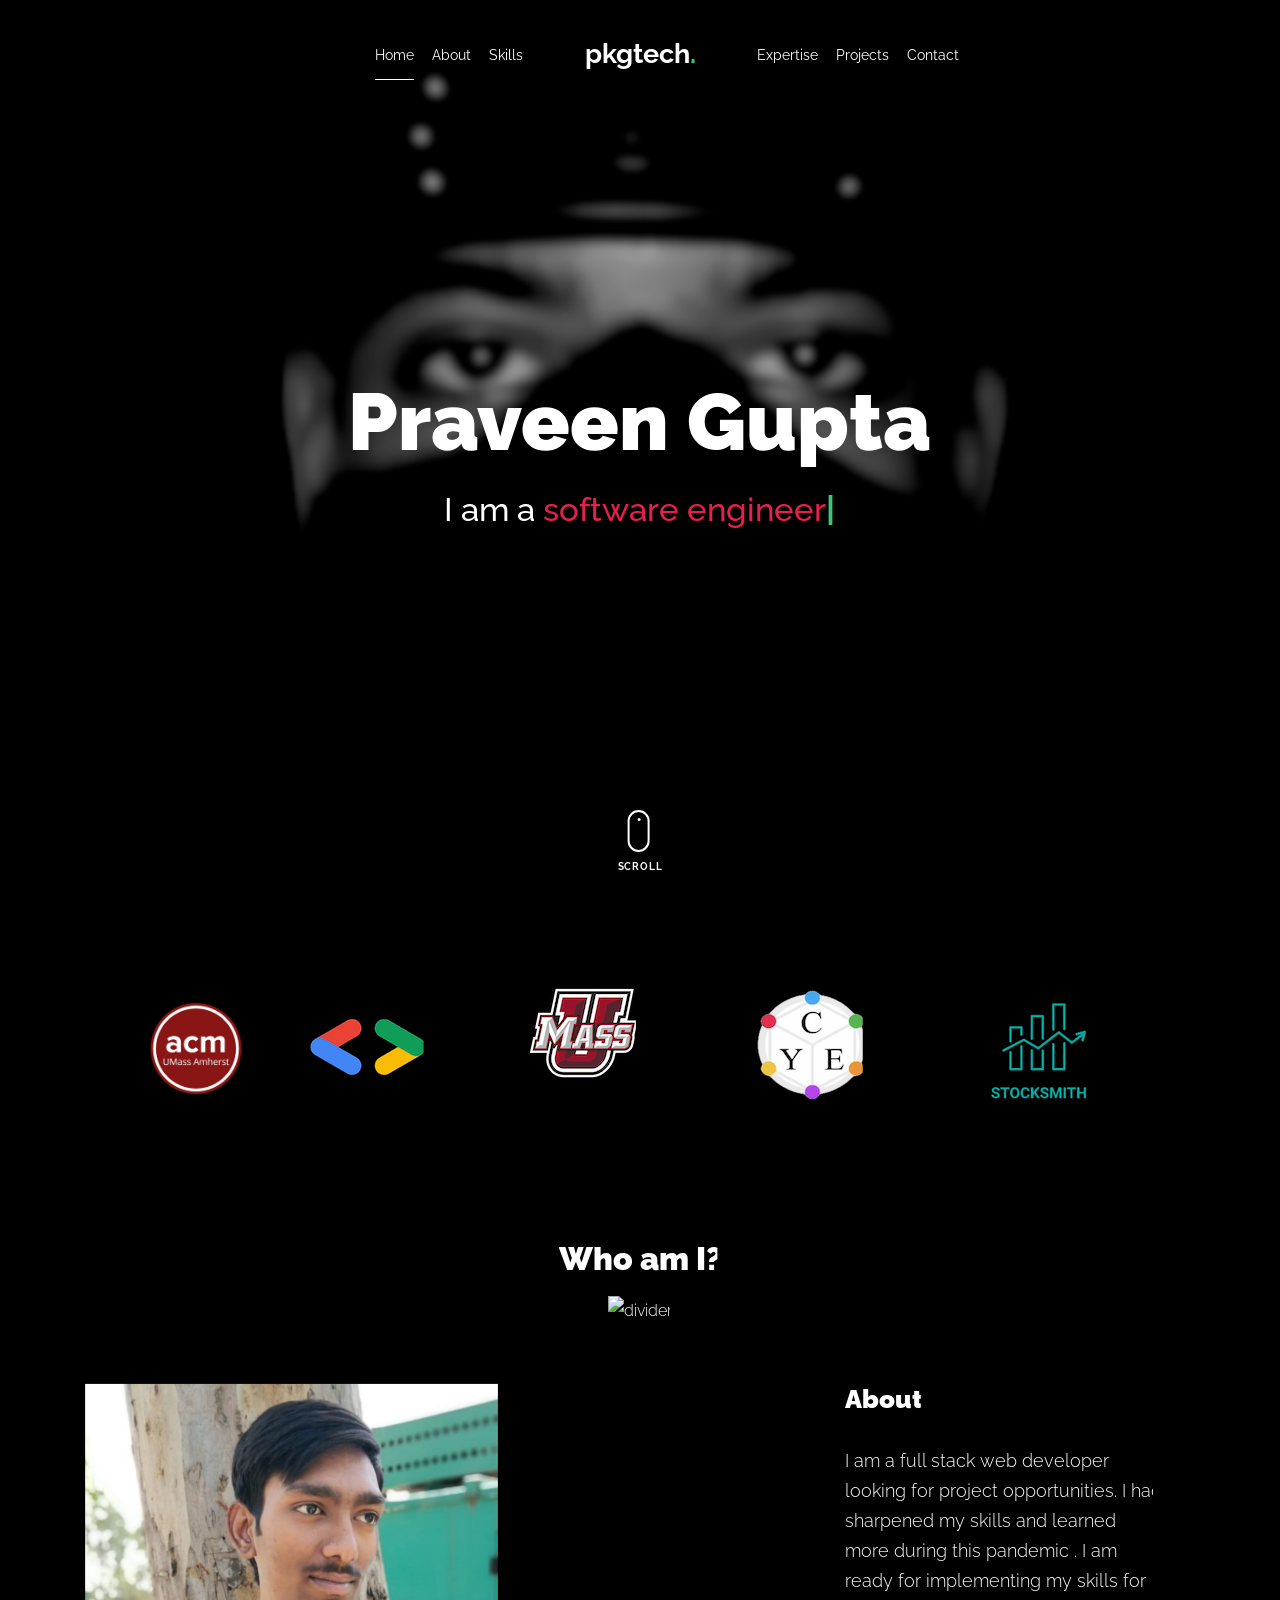
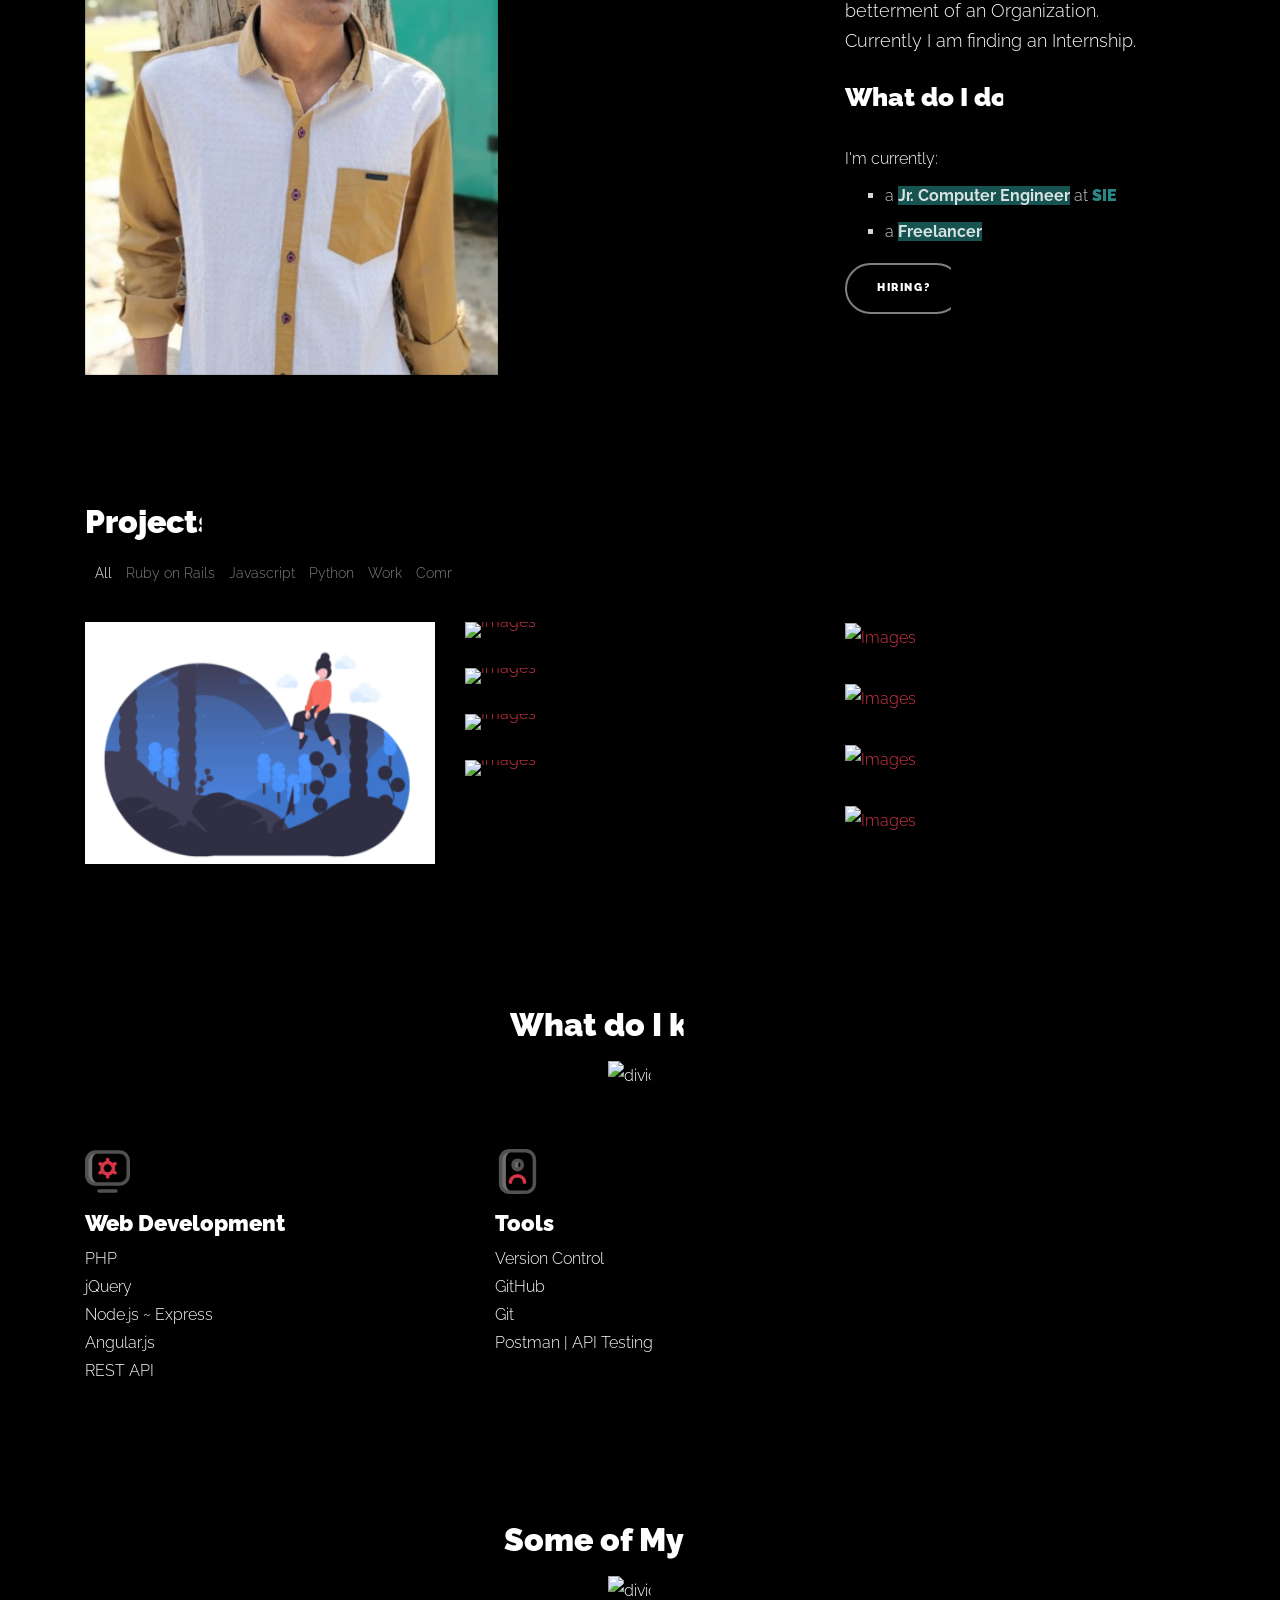
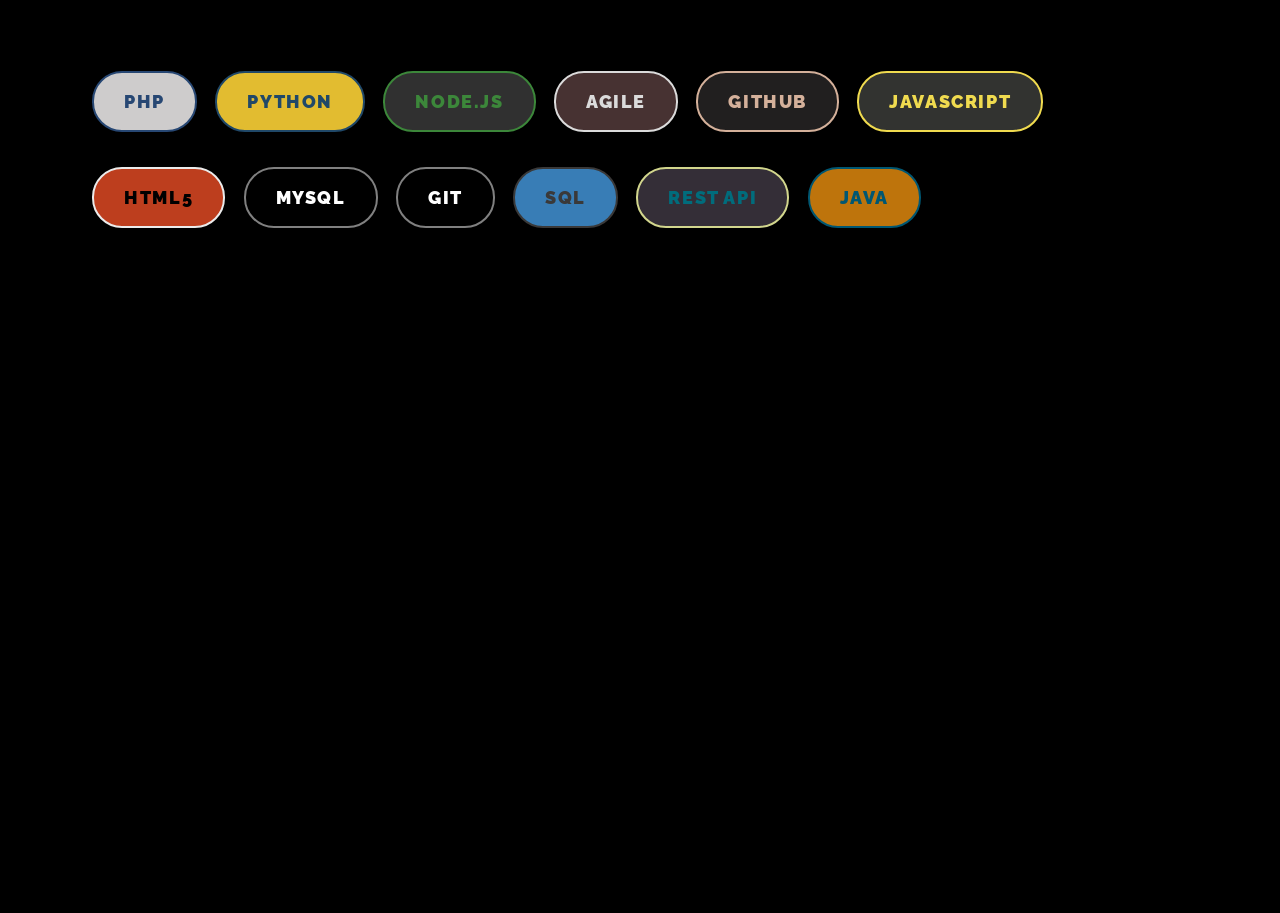
==== index.html @ 92d33bdf "Add files via upload" ====
<!doctype html>
<html lang="en">
  <head>
    <!-- Script for tracking site data using Google Analytics -->
    <script async src="https://www.googletagmanager.com/gtag/js?id=UA-143950438-1"></script>
    <script>
        window.dataLayer = window.dataLayer || [];
        function gtag() {
            dataLayer.push(arguments);
        }
        gtag("js", new Date());
        gtag("config", "UA-143950438-1");
    </script>
    <title>Praveen Gupta</title>
    <meta charset="utf-8">
    <meta name="viewport" content="width=device-width, initial-scale=1, shrink-to-fit=no">

    <meta name="description" content="">
    <meta name="keywords" content="html, css, javascript, jquery">
    <meta name="author" content="">
    <meta name='viewport' content='width=device-width, initial-scale=1'>
    <script src='https://kit.fontawesome.com/a076d05399.js'></script>

    <link rel="stylesheet" href="css/vendor/icomoon/style.css">
    <link rel="stylesheet" href="css/vendor/owl.carousel.min.css">
    <link rel="stylesheet" href="css/vendor/animate.min.css">
    <link rel="stylesheet" href="css/vendor/aos.css">
    <link rel="stylesheet" href="css/vendor/bootstrap.min.css">
    <link rel="stylesheet" href="css/vendor/jquery.fancybox.min.css">
    <link rel="icon" href="images/main_favicon.png">

    <!-- Theme Style -->
    <link rel="stylesheet" href="css/style.css">

  </head>
  <body data-spy="scroll" data-target=".site-nav-target" data-offset="200" class="body">

    <nav class="unslate_co--site-mobile-menu">
      <div class="close-wrap d-flex">
        <a href="#" class="d-flex ml-auto js-menu-toggle">
          <span class="close-label">Close</span>
          <div class="close-times">
            <span class="bar1"></span>
            <span class="bar2"></span>
          </div>
        </a>
      </div>
      <div class="site-mobile-inner"></div>
    </nav>


    <div class="unslate_co--site-wrap">

      <div class="unslate_co--site-inner">
        <!-- END lines -->
      
      <nav class="unslate_co--site-nav site-nav-target">

        <div class="container">
        
          <div class="row align-items-center justify-content-between text-left">
            <div class="col-md-5 text-right">
              <ul class="site-nav-ul js-clone-nav text-left d-none d-lg-inline-block">
                <li><a href="#home-section" class="nav-link">Home</a></li>
                <li><a href="#about-section" class="nav-link">About</a></li>
                <li><a href="#skills-section" class="nav-link">Skills</a></li>
              </ul>
            </div>
            <div class="site-logo pos-absolute">
              <a href="index.html" class="unslate_co--site-logo">pkgtech<span>.</span></a>
            </div>
            <div class="col-md-5 text-right text-lg-left">
              <ul class="site-nav-ul js-clone-nav text-left d-none d-lg-inline-block">
                <li><a href="#expertise-section" class="nav-link">Expertise</a></li>
                <li><a href="#skills-section" class="nav-link">Projects</a></li>
                <li><a href="#contact-section" class="nav-link">Contact</a></li>
              </ul>

              <ul class="site-nav-ul js-clone-nav text-left d-none d-lg-inline-block">
                <li><a onclick="change_theme()" id="theme-button"><i class='far fa-sun' style='font-size:1.5em'></i></a></li>
              </ul>

              <ul class="site-nav-ul-none-onepage text-right d-inline-block d-lg-none">
                <li><a href="#" class="js-menu-toggle">Menu</a></li>
              </ul>

            </div>
          </div>
        </div>

      </nav>
      <!-- END nav -->

      <div class="cover-v1 jarallax" style="background-image: url('images/cover_bg_2.png');" id="home-section">
        <div class="container">
          <div class="row align-items-center">
              
            <div class="col-md-7 mx-auto text-center">
              <h1 class="heading gsap-reveal-hero">Praveen Gupta</h1>
              <h2 class='subheading gsap-reveal-filter'>I am a 
                <span
                class="txt-rotate"
                data-period="2000"
                data-rotate='[ "software engineer", "visionary", "first gen", "fast learner"]'></span><a class='bold_link span_color' id='cursor'>|</a></h2>
            </div>

          </div>
        </div>


        <a href="#about-section" class="mouse-wrap smoothscroll">
          <span class="mouse">
            <span class="scroll"></span>
          </span>
          <span class="mouse-label">Scroll</span>
        </a>

      </div>
      <!-- END .cover-v1 -->

      <div class="unslate_co--section">
        <div class="container">
          <div class="owl-carousel logo-slider">
            <div class="logo-v1 gsap-reveal">
              <img src="images/logo-umass-acm.png" alt="Image" class="img-fluid">
            </div>
            <div class="logo-v1 gsap-reveal">
              <img src="images/logo-dsc.png" alt="Image" class="img-fluid">
            </div>
            <div class="logo-v1 gsap-reveal">
              <img src="images/logo-umass.png" alt="Image" class="img-fluid">
            </div>
            <div class="logo-v1 gsap-reveal">
              <img src="images/logo-cye.png" alt="Image" class="img-fluid">
            </div>
            <div class="logo-v1 gsap-reveal">
              <img src="images/logo-stocksmith.png" alt="Image" class="img-fluid">
            </div>
          </div>
        </div>
      </div>


      <div class="unslate_co--section" id="about-section">
        <div class="container">
          
          <div class="section-heading-wrap text-center mb-5">
            <h2 class="heading-h2 text-center divider"><span class="gsap-reveal">Who am I?</span></h2>
            <span class="gsap-reveal">
            <img src="images/divider.png" alt="divider" width="76">
            </span>
          </div>
          

          <div class="row mt-5 justify-content-between">
            <div class="col-lg-7 mb-5 mb-lg-0">
              <figure class="dotted-bg gsap-reveal-img ">
                <img src="images/pic1.jpg" alt="Image" class="img-fluid" style="width: 65%;">
              </figure>
            </div>
            <div class="col-lg-4 pr-lg-5">
              <h3 class="mb-4 heading-h3"><span class="gsap-reveal">About</span></h3>
              <p class="lead gsap-reveal">I am a full stack web developer looking for project opportunities. I had sharpened my skills and learned more during this pandemic . I am ready for implementing my skills for betterment of an Organization. Currently I am finding an Internship. </p>
              <h3 class="mb-4 heading-h3"><span class="gsap-reveal">What do I do?</span></h3>
                I'm currently:
                <ul class='current-positions'>
                <li>a <a class="monospace-emphasis"><strong>Jr. Computer Engineer</strong></a> at <a href="https://www.sigma.ac.in/engineering.php" target="blank" class='bold_link'>SIE</a></li>
                <li>a <a class="monospace-emphasis"><strong>Freelancer</strong></a></li>
              </ul>
              <p class="gsap-reveal"><a href="Praveen Gupta Resume.pdf" download="Praveen's Resume" class="btn btn-outline-pill btn-custom-light">Hiring?</a></p>
            </div>
          </div>
        </div>
      </div>

      <div class="unslate_co--section" id="projects-section">
        <div class="container">
          
          
          <div class="relative"><div class="loader-portfolio-wrap"><div class="loader-portfolio"></div></div> </div>
          <div id="portfolio-single-holder"></div>

          <div class="portfolio-wrapper">

            <div class="align-items-center mb-4 gsap-reveal gsap-reveal-filter">
              <h2 class="mr-auto heading-h2"><span class="gsap-reveal">Projects</span></h2>

              <a href="#" class="text-white js-filter d-inline-block d-lg-none">Filter</a>
              
              <div class="filter-wrap">
                <div class="filter ml-auto" id="filters">
                  <a href="#" class="active" data-filter="*">All</a>
                  <a href="#" data-filter=".rails">Ruby on Rails</a>
                  <a href="#" data-filter=".js">Javascript</a>
                  <a href="#" data-filter=".python">Python</a>
                  <a href="#" data-filter=".work">Work</a>
                  <a href="#" data-filter=".community">Community</a>
                </div>
              </div>
            </div>


            
            <div id="posts" class="row gutter-isotope-item">
              <div class="item web rails js community col-sm-6 col-md-6 col-lg-4 isotope-mb-2">
                <a href="project-matching.html" class="portfolio-item ajax-load-page isotope-item" data-id="1">
                    <div class="overlay">
                      <span class="wrap-icon icon-link2"></span>
                      <div class="portfolio-item-content">
                        <h3>Project Matching</h3>
                        <p>rails, node.js, core maintainer</p>
                      </div>
                    </div>
                    <img src="images/project-matching.jpg" class="lazyload  img-fluid" alt="Images" />
                  </a>
              </div>
              <div class="item python work col-sm-6 col-md-6 col-lg-4 isotope-mb-2 ">
                <a href="insite.html" class="portfolio-item ajax-load-page item-portrait isotope-item gsap-reveal-img" data-id="3">
                    <div class="overlay">
                      <span class="wrap-icon icon-link2"></span>
                      <div class="portfolio-item-content">
                        <h3>INSITE Data Server</h3>
                        <p>CYE, python, backend, ORM, REST, AWS</p>
                      </div>
                    </div>
                    <img src="images/insite_tile_logo.jpg" class="lazyload  img-fluid" alt="Images" />
                  </a>
              </div>

              <div class="item web js community branding col-sm-6 col-md-6 col-lg-4 isotope-mb-2">
                <a href="dequarantine.html" class="portfolio-item ajax-load-page item-portrait isotope-item" data-id="2">
                    <div class="overlay">
                      <span class="wrap-icon icon-link2"></span>
                      <div class="portfolio-item-content">
                        <h3>Dequarantine</h3>
                        <p>tech lead, node.js, flutter, COVID-19</p>
                      </div>
                    </div>
                    <img src="images/deqaurantine_login.jpg" class="lazyload  img-fluid" alt="Images" />
                  </a>
              </div>

              <div class="item python col-sm-6 col-md-6 col-lg-4 isotope-mb-2">

                <a href="stocksmith.html" class="portfolio-item isotope-item gsap-reveal-img">
                    <div class="overlay">
                      <span class="wrap-icon icon-link2"></span>
                      <div class="portfolio-item-content">
                        <h3>Stocksmith</h3>
                        <p>founder~startup, machine learning, nlp, python</p>
                      </div>
                    </div>
                    <img src="images/stocksmith_tile_logo.jpg" class="lazyload  img-fluid" alt="Images" />
                  </a>

              </div>

              <div class="item js col-sm-6 col-md-6 col-lg-4 isotope-mb-2">
                <a href="memories.html" class="portfolio-item isotope-item">
                    <div class="overlay">
                      <span class="wrap-icon icon-link2"></span>
                      <div class="portfolio-item-content">
                        <h3>Memories</h3>
                        <p>social network, node, react, firebase</p>
                      </div>
                    </div>
                    <img src="images/memories_logo.jpg" class="lazyload  img-fluid" alt="Images" />
                  </a>
              </div>

              <div class="item community col-sm-6 col-md-6 col-lg-4 isotope-mb-2">
                <a href="acm.html" class="portfolio-item isotope-item gsap-reveal-img ajax-load-page" data-id="4">
                    <div class="overlay">
                      <span class="wrap-icon icon-link2"></span>
                      <div class="portfolio-item-content">
                        <h3>UMass ACM</h3>
                        <p>vice chair, leadership</p>
                      </div>
                    </div>
                    <img src="images/acm_tile.jpg" class="lazyload  img-fluid" alt="Images" />
                  </a>
              </div>

              <div class="item rails col-sm-6 col-md-6 col-lg-4 isotope-mb-2">
                <a href="personal-blog.html" class="portfolio-item item-portrait isotope-item">
                    <div class="overlay">
                      <span class="wrap-icon icon-link2"></span>
                      <div class="portfolio-item-content">
                        <h3>Saak's Journal</h3>
                        <p>rails, journal</p>
                      </div>
                    </div>
                    <img src="images/journal_tile_logo.jpg" class="lazyload  img-fluid" alt="Images" />
                  </a>
              </div>

              <div class="item python col-sm-6 col-md-6 col-lg-4 isotope-mb-2">
                <a href="sahayak.html" class="portfolio-item isotope-item gsap-reveal-img">
                    <div class="overlay">
                      <span class="wrap-icon icon-link2"></span>
                      <div class="portfolio-item-content">
                        <h3>Sahayak</h3>
                        <p>voice assistant, python</p>
                      </div>
                    </div>
                    <img src="images/sahayak_logo.jpg" class="lazyload  img-fluid" alt="Images" />
                  </a>
              </div>

              <div class="item web js illustration col-sm-6 col-md-6 col-lg-4 isotope-mb-2">
                <a href="saakshaat-completes.html" class="portfolio-item isotope-item">
                    <div class="overlay">
                      <span class="wrap-icon icon-link2"></span>
                      <div class="portfolio-item-content">
                        <h3>Saakshaat Completes</h3>
                        <p>todo list, javascript</p>
                      </div>
                    </div>
                    <img src="images/saakshaat-completes-tile.jpg" class="lazyload  img-fluid" alt="Images" />
                  </a>
              </div>

            </div>
            
          </div>


        </div>
      </div>

      <div class="unslate_co--section" id="expertise-section">
        <div class="container">

          <div class="section-heading-wrap text-center mb-5">
            <h2 class="heading-h2 text-center divider"><span class="gsap-reveal">What do I know?</span></h2>
            <span class="gsap-reveal"><img src="images/divider.png" alt="divider" width="76"></span>
          </div>

          <div class="row gutter-v3">
            <div class="col-md-6 col-lg-4 mb-4">
              <div class="feature-v1" data-aos="fade-up" data-aos-delay="0">
                <div class="wrap-icon mb-3">
                  <img src="images/svg/001-options.svg" alt="Image" width="45">
                </div>
                <h3>Web Development</h3>
                PHP<br>jQuery<br>Node.js ~ Express<br>Angular.js<br>REST API
              </div> 
            </div>
            <div class="col-md-6 col-lg-4 mb-4">
              <div class="feature-v1" data-aos="fade-up" data-aos-delay="200">
                <div class="wrap-icon mb-3">
                  <img src="images/svg/003-contact-book.svg" alt="Image" class="img-fluid" width="45">
                </div>
                <h3>Tools</h3>
                Version Control<br>GitHub<br>Git<br>Postman | API Testing
              </div> 
            </div>
          </div>
        </div>
      </div>

      <div class="unslate_co--section section-counter" id="skills-section">
        <div class="container">
          <div class="section-heading-wrap text-center mb-5">
            <h2 class="heading-h2 text-center divider"><span class="gsap-reveal">Some of My Skills</span></h2>
            <span class="gsap-reveal"><img src="images/divider.png" alt="divider" width="76"></span>
          </div>


      <a class="skill btn btn-outline-pill btn-custom-light" id='cpp'>php</a>
      <a class="skill btn btn-outline-pill btn-custom-light" id='python'>Python</a>
      <a class="skill btn btn-outline-pill btn-custom-light" id='node'>Node.js</a>
      <a class="skill btn btn-outline-pill btn-custom-light" id='agile'>Agile</a>
      <a class="skill btn btn-outline-pill btn-custom-light" id='github'>Github</a>
      <a class="skill btn btn-outline-pill btn-custom-light" id='javascript'>Javascript</a>
      <a class="skill btn btn-outline-pill btn-custom-light" id='yaml'>HTML5</a>
      <a class="skill btn btn-outline-pill btn-custom-light" id='nosql'>MySQL</a>
      <a class="skill btn btn-outline-pill btn-custom-light" id='git'>Git</a>
      <a class="skill btn btn-outline-pill btn-custom-light" id='sql'>SQL</a>
      <a class="skill btn btn-outline-pill btn-custom-light" id='rest'>REST API</a>
      <a class="skill btn btn-outline-pill btn-custom-light" id='java'>Java</a>
      <div class="unslate_co--section" id="contact-section">
            </div>
            <!-- <img src="https://github-readme-stats.vercel.app/api?username=saakshaat&count_private=true&show_icons=true&theme=dracula" width="70%"/> -->
            <div class="col-md-4">
              <div class="contact-info-v1">
                <div class="gsap-reveal d-block">
                </div>
                <div class="gsap-reveal d-block">
                </div>
                <div class="gsap-reveal d-block">
                </div>
              </div>
            </div>

          </div>
        </div>
      </div>
      </div>
    </div>

    <footer class="unslate_co--footer unslate_co--section">
      <div class="container">
        <br>
        <div class="row justify-content-center">
          <div class="col-md-7">
            
            <div class="footer-site-logo"><a>Get in Touch<span>.</span></a></div>

            <ul class="footer-site-social">
              <li><a href="https://www.linkedin.com/in/praveen19/">LinkedIn</a></li>
              <li><a href="https://www.github.com/pkgtech/">Github</a></li>
              <li><a href="mailto:praveengupta949@gmail.com">Mail</a></li>
              <li><a href="https://www.facebook.com/pkgtech/">Instagram</a></li>
            </ul>
            <br>
            <span
                class="footer-typewriter"
                data-period="2000"
                data-rotate='["Made with <3 by Praveen", "I can speak 5 different languages", "3 of which are native", "Coding is my favorite passion", "Gaming is my favorite hobby", "Boom. Baam.", "Let`s go."]'>.</span>
            <br><br>
            <div id='limmy'>
            <p class="site-copyright">
              
              <!-- Link back to Colorlib can't be removed. Template is licensed under CC BY 3.0. -->
              Copyright &copy;
              <script>
                document.write(new Date().getFullYear());
              </script> All rights reserved | This template is made with <i class="icon-heart"
                aria-hidden="true"></i> by <a href="https://colorlib.com" target="_blank">Colorlib</a>
              <!-- Link back to Colorlib can't be removed. Template is licensed under CC BY 3.0. -->
            
            </p>
          </div>
          </div>
        </div>
      </div>
    </footer>
    
    <!-- Loader -->
    <div id="unslate_co--overlayer"></div>
    <div class="site-loader-wrap">
      <div class="site-loader"></div>
    </div>

    <script src="js/scripts-dist.js"></script>
    <script src="js/main.js"></script>
    <script src='js/typewriter.js'></script>

    <script>
      function change_theme() {

        if(document.theme == undefined || document.theme == 'dark') {
          document.theme = 'light'
          document.documentElement.style.filter = 'invert(1)';
          // document.getElementsByClassName("theme-button").innerHTML = "Dark";
        } else if (document.theme == 'light') {
          document.theme = 'dark'
          document.documentElement.style.filter = 'invert(0)';
          // document.getElementById("theme-button").innerHTML = "Light";
        }
      }
    </script>

  </body>
</html>
---- css/vendor/icomoon/style.css ----
@font-face {
  font-family: 'icomoon';
  src:  url('fonts/icomoon.eot?10si43');
  src:  url('fonts/icomoon.eot?10si43#iefix') format('embedded-opentype'),
    url('fonts/icomoon.ttf?10si43') format('truetype'),
    url('fonts/icomoon.woff?10si43') format('woff'),
    url('fonts/icomoon.svg?10si43#icomoon') format('svg');
  font-weight: normal;
  font-style: normal;
}

[class^="icon-"], [class*=" icon-"] {
  /* use !important to prevent issues with browser extensions that change fonts */
  font-family: 'icomoon' !important;
  speak: none;
  font-style: normal;
  font-weight: normal;
  font-variant: normal;
  text-transform: none;
  line-height: 1;

  /* Better Font Rendering =========== */
  -webkit-font-smoothing: antialiased;
  -moz-osx-font-smoothing: grayscale;
}

.icon-asterisk:before {
  content: "\f069";
}
.icon-plus:before {
  content: "\f067";
}
.icon-question:before {
  content: "\f128";
}
.icon-minus:before {
  content: "\f068";
}
.icon-glass:before {
  content: "\f000";
}
.icon-music:before {
  content: "\f001";
}
.icon-search:before {
  content: "\f002";
}
.icon-envelope-o:before {
  content: "\f003";
}
.icon-heart:before {
  content: "\f004";
}
.icon-star:before {
  content: "\f005";
}
.icon-star-o:before {
  content: "\f006";
}
.icon-user:before {
  content: "\f007";
}
.icon-film:before {
  content: "\f008";
}
.icon-th-large:before {
  content: "\f009";
}
.icon-th:before {
  content: "\f00a";
}
.icon-th-list:before {
  content: "\f00b";
}
.icon-check:before {
  content: "\f00c";
}
.icon-close:before {
  content: "\f00d";
}
.icon-remove:before {
  content: "\f00d";
}
.icon-times:before {
  content: "\f00d";
}
.icon-search-plus:before {
  content: "\f00e";
}
.icon-search-minus:before {
  content: "\f010";
}
.icon-power-off:before {
  content: "\f011";
}
.icon-signal:before {
  content: "\f012";
}
.icon-cog:before {
  content: "\f013";
}
.icon-gear:before {
  content: "\f013";
}
.icon-trash-o:before {
  content: "\f014";
}
.icon-home:before {
  content: "\f015";
}
.icon-file-o:before {
  content: "\f016";
}
.icon-clock-o:before {
  content: "\f017";
}
.icon-road:before {
  content: "\f018";
}
.icon-download:before {
  content: "\f019";
}
.icon-arrow-circle-o-down:before {
  content: "\f01a";
}
.icon-arrow-circle-o-up:before {
  content: "\f01b";
}
.icon-inbox:before {
  content: "\f01c";
}
.icon-play-circle-o:before {
  content: "\f01d";
}
.icon-repeat:before {
  content: "\f01e";
}
.icon-rotate-right:before {
  content: "\f01e";
}
.icon-refresh:before {
  content: "\f021";
}
.icon-list-alt:before {
  content: "\f022";
}
.icon-lock:before {
  content: "\f023";
}
.icon-flag:before {
  content: "\f024";
}
.icon-headphones:before {
  content: "\f025";
}
.icon-volume-off:before {
  content: "\f026";
}
.icon-volume-down:before {
  content: "\f027";
}
.icon-volume-up:before {
  content: "\f028";
}
.icon-qrcode:before {
  content: "\f029";
}
.icon-barcode:before {
  content: "\f02a";
}
.icon-tag:before {
  content: "\f02b";
}
.icon-tags:before {
  content: "\f02c";
}
.icon-book:before {
  content: "\f02d";
}
.icon-bookmark:before {
  content: "\f02e";
}
.icon-print:before {
  content: "\f02f";
}
.icon-camera:before {
  content: "\f030";
}
.icon-font:before {
  content: "\f031";
}
.icon-bold:before {
  content: "\f032";
}
.icon-italic:before {
  content: "\f033";
}
.icon-text-height:before {
  content: "\f034";
}
.icon-text-width:before {
  content: "\f035";
}
.icon-align-left:before {
  content: "\f036";
}
.icon-align-center:before {
  content: "\f037";
}
.icon-align-right:before {
  content: "\f038";
}
.icon-align-justify:before {
  content: "\f039";
}
.icon-list:before {
  content: "\f03a";
}
.icon-dedent:before {
  content: "\f03b";
}
.icon-outdent:before {
  content: "\f03b";
}
.icon-indent:before {
  content: "\f03c";
}
.icon-video-camera:before {
  content: "\f03d";
}
.icon-image:before {
  content: "\f03e";
}
.icon-photo:before {
  content: "\f03e";
}
.icon-picture-o:before {
  content: "\f03e";
}
.icon-pencil:before {
  content: "\f040";
}
.icon-map-marker:before {
  content: "\f041";
}
.icon-adjust:before {
  content: "\f042";
}
.icon-tint:before {
  content: "\f043";
}
.icon-edit:before {
  content: "\f044";
}
.icon-pencil-square-o:before {
  content: "\f044";
}
.icon-share-square-o:before {
  content: "\f045";
}
.icon-check-square-o:before {
  content: "\f046";
}
.icon-arrows:before {
  content: "\f047";
}
.icon-step-backward:before {
  content: "\f048";
}
.icon-fast-backward:before {
  content: "\f049";
}
.icon-backward:before {
  content: "\f04a";
}
.icon-play:before {
  content: "\f04b";
}
.icon-pause:before {
  content: "\f04c";
}
.icon-stop:before {
  content: "\f04d";
}
.icon-forward:before {
  content: "\f04e";
}
.icon-fast-forward:before {
  content: "\f050";
}
.icon-step-forward:before {
  content: "\f051";
}
.icon-eject:before {
  content: "\f052";
}
.icon-chevron-left:before {
  content: "\f053";
}
.icon-chevron-right:before {
  content: "\f054";
}
.icon-plus-circle:before {
  content: "\f055";
}
.icon-minus-circle:before {
  content: "\f056";
}
.icon-times-circle:before {
  content: "\f057";
}
.icon-check-circle:before {
  content: "\f058";
}
.icon-question-circle:before {
  content: "\f059";
}
.icon-info-circle:before {
  content: "\f05a";
}
.icon-crosshairs:before {
  content: "\f05b";
}
.icon-times-circle-o:before {
  content: "\f05c";
}
.icon-check-circle-o:before {
  content: "\f05d";
}
.icon-ban:before {
  content: "\f05e";
}
.icon-arrow-left:before {
  content: "\f060";
}
.icon-arrow-right:before {
  content: "\f061";
}
.icon-arrow-up:before {
  content: "\f062";
}
.icon-arrow-down:before {
  content: "\f063";
}
.icon-mail-forward:before {
  content: "\f064";
}
.icon-share:before {
  content: "\f064";
}
.icon-expand:before {
  content: "\f065";
}
.icon-compress:before {
  content: "\f066";
}
.icon-exclamation-circle:before {
  content: "\f06a";
}
.icon-gift:before {
  content: "\f06b";
}
.icon-leaf:before {
  content: "\f06c";
}
.icon-fire:before {
  content: "\f06d";
}
.icon-eye:before {
  content: "\f06e";
}
.icon-eye-slash:before {
  content: "\f070";
}
.icon-exclamation-triangle:before {
  content: "\f071";
}
.icon-warning:before {
  content: "\f071";
}
.icon-plane:before {
  content: "\f072";
}
.icon-calendar:before {
  content: "\f073";
}
.icon-random:before {
  content: "\f074";
}
.icon-comment:before {
  content: "\f075";
}
.icon-magnet:before {
  content: "\f076";
}
.icon-chevron-up:before {
  content: "\f077";
}
.icon-chevron-down:before {
  content: "\f078";
}
.icon-retweet:before {
  content: "\f079";
}
.icon-shopping-cart:before {
  content: "\f07a";
}
.icon-folder:before {
  content: "\f07b";
}
.icon-folder-open:before {
  content: "\f07c";
}
.icon-arrows-v:before {
  content: "\f07d";
}
.icon-arrows-h:before {
  content: "\f07e";
}
.icon-bar-chart:before {
  content: "\f080";
}
.icon-bar-chart-o:before {
  content: "\f080";
}
.icon-twitter-square:before {
  content: "\f081";
}
.icon-facebook-square:before {
  content: "\f082";
}
.icon-camera-retro:before {
  content: "\f083";
}
.icon-key:before {
  content: "\f084";
}
.icon-cogs:before {
  content: "\f085";
}
.icon-gears:before {
  content: "\f085";
}
.icon-comments:before {
  content: "\f086";
}
.icon-thumbs-o-up:before {
  content: "\f087";
}
.icon-thumbs-o-down:before {
  content: "\f088";
}
.icon-star-half:before {
  content: "\f089";
}
.icon-heart-o:before {
  content: "\f08a";
}
.icon-sign-out:before {
  content: "\f08b";
}
.icon-linkedin-square:before {
  content: "\f08c";
}
.icon-thumb-tack:before {
  content: "\f08d";
}
.icon-external-link:before {
  content: "\f08e";
}
.icon-sign-in:before {
  content: "\f090";
}
.icon-trophy:before {
  content: "\f091";
}
.icon-github-square:before {
  content: "\f092";
}
.icon-upload:before {
  content: "\f093";
}
.icon-lemon-o:before {
  content: "\f094";
}
.icon-phone:before {
  content: "\f095";
}
.icon-square-o:before {
  content: "\f096";
}
.icon-bookmark-o:before {
  content: "\f097";
}
.icon-phone-square:before {
  content: "\f098";
}
.icon-twitter:before {
  content: "\f099";
}
.icon-facebook:before {
  content: "\f09a";
}
.icon-facebook-f:before {
  content: "\f09a";
}
.icon-github:before {
  content: "\f09b";
}
.icon-unlock:before {
  content: "\f09c";
}
.icon-credit-card:before {
  content: "\f09d";
}
.icon-feed:before {
  content: "\f09e";
}
.icon-rss:before {
  content: "\f09e";
}
.icon-hdd-o:before {
  content: "\f0a0";
}
.icon-bullhorn:before {
  content: "\f0a1";
}
.icon-bell-o:before {
  content: "\f0a2";
}
.icon-certificate:before {
  content: "\f0a3";
}
.icon-hand-o-right:before {
  content: "\f0a4";
}
.icon-hand-o-left:before {
  content: "\f0a5";
}
.icon-hand-o-up:before {
  content: "\f0a6";
}
.icon-hand-o-down:before {
  content: "\f0a7";
}
.icon-arrow-circle-left:before {
  content: "\f0a8";
}
.icon-arrow-circle-right:before {
  content: "\f0a9";
}
.icon-arrow-circle-up:before {
  content: "\f0aa";
}
.icon-arrow-circle-down:before {
  content: "\f0ab";
}
.icon-globe:before {
  content: "\f0ac";
}
.icon-wrench:before {
  content: "\f0ad";
}
.icon-tasks:before {
  content: "\f0ae";
}
.icon-filter:before {
  content: "\f0b0";
}
.icon-briefcase:before {
  content: "\f0b1";
}
.icon-arrows-alt:before {
  content: "\f0b2";
}
.icon-group:before {
  content: "\f0c0";
}
.icon-users:before {
  content: "\f0c0";
}
.icon-chain:before {
  content: "\f0c1";
}
.icon-link:before {
  content: "\f0c1";
}
.icon-cloud:before {
  content: "\f0c2";
}
.icon-flask:before {
  content: "\f0c3";
}
.icon-cut:before {
  content: "\f0c4";
}
.icon-scissors:before {
  content: "\f0c4";
}
.icon-copy:before {
  content: "\f0c5";
}
.icon-files-o:before {
  content: "\f0c5";
}
.icon-paperclip:before {
  content: "\f0c6";
}
.icon-floppy-o:before {
  content: "\f0c7";
}
.icon-save:before {
  content: "\f0c7";
}
.icon-square:before {
  content: "\f0c8";
}
.icon-bars:before {
  content: "\f0c9";
}
.icon-navicon:before {
  content: "\f0c9";
}
.icon-reorder:before {
  content: "\f0c9";
}
.icon-list-ul:before {
  content: "\f0ca";
}
.icon-list-ol:before {
  content: "\f0cb";
}
.icon-strikethrough:before {
  content: "\f0cc";
}
.icon-underline:before {
  content: "\f0cd";
}
.icon-table:before {
  content: "\f0ce";
}
.icon-magic:before {
  content: "\f0d0";
}
.icon-truck:before {
  content: "\f0d1";
}
.icon-pinterest:before {
  content: "\f0d2";
}
.icon-pinterest-square:before {
  content: "\f0d3";
}
.icon-google-plus-square:before {
  content: "\f0d4";
}
.icon-google-plus:before {
  content: "\f0d5";
}
.icon-money:before {
  content: "\f0d6";
}
.icon-caret-down:before {
  content: "\f0d7";
}
.icon-caret-up:before {
  content: "\f0d8";
}
.icon-caret-left:before {
  content: "\f0d9";
}
.icon-caret-right:before {
  content: "\f0da";
}
.icon-columns:before {
  content: "\f0db";
}
.icon-sort:before {
  content: "\f0dc";
}
.icon-unsorted:before {
  content: "\f0dc";
}
.icon-sort-desc:before {
  content: "\f0dd";
}
.icon-sort-down:before {
  content: "\f0dd";
}
.icon-sort-asc:before {
  content: "\f0de";
}
.icon-sort-up:before {
  content: "\f0de";
}
.icon-envelope:before {
  content: "\f0e0";
}
.icon-linkedin:before {
  content: "\f0e1";
}
.icon-rotate-left:before {
  content: "\f0e2";
}
.icon-undo:before {
  content: "\f0e2";
}
.icon-gavel:before {
  content: "\f0e3";
}
.icon-legal:before {
  content: "\f0e3";
}
.icon-dashboard:before {
  content: "\f0e4";
}
.icon-tachometer:before {
  content: "\f0e4";
}
.icon-comment-o:before {
  content: "\f0e5";
}
.icon-comments-o:before {
  content: "\f0e6";
}
.icon-bolt:before {
  content: "\f0e7";
}
.icon-flash:before {
  content: "\f0e7";
}
.icon-sitemap:before {
  content: "\f0e8";
}
.icon-umbrella:before {
  content: "\f0e9";
}
.icon-clipboard:before {
  content: "\f0ea";
}
.icon-paste:before {
  content: "\f0ea";
}
.icon-lightbulb-o:before {
  content: "\f0eb";
}
.icon-exchange:before {
  content: "\f0ec";
}
.icon-cloud-download:before {
  content: "\f0ed";
}
.icon-cloud-upload:before {
  content: "\f0ee";
}
.icon-user-md:before {
  content: "\f0f0";
}
.icon-stethoscope:before {
  content: "\f0f1";
}
.icon-suitcase:before {
  content: "\f0f2";
}
.icon-bell:before {
  content: "\f0f3";
}
.icon-coffee:before {
  content: "\f0f4";
}
.icon-cutlery:before {
  content: "\f0f5";
}
.icon-file-text-o:before {
  content: "\f0f6";
}
.icon-building-o:before {
  content: "\f0f7";
}
.icon-hospital-o:before {
  content: "\f0f8";
}
.icon-ambulance:before {
  content: "\f0f9";
}
.icon-medkit:before {
  content: "\f0fa";
}
.icon-fighter-jet:before {
  content: "\f0fb";
}
.icon-beer:before {
  content: "\f0fc";
}
.icon-h-square:before {
  content: "\f0fd";
}
.icon-plus-square:before {
  content: "\f0fe";
}
.icon-angle-double-left:before {
  content: "\f100";
}
.icon-angle-double-right:before {
  content: "\f101";
}
.icon-angle-double-up:before {
  content: "\f102";
}
.icon-angle-double-down:before {
  content: "\f103";
}
.icon-angle-left:before {
  content: "\f104";
}
.icon-angle-right:before {
  content: "\f105";
}
.icon-angle-up:before {
  content: "\f106";
}
.icon-angle-down:before {
  content: "\f107";
}
.icon-desktop:before {
  content: "\f108";
}
.icon-laptop:before {
  content: "\f109";
}
.icon-tablet:before {
  content: "\f10a";
}
.icon-mobile:before {
  content: "\f10b";
}
.icon-mobile-phone:before {
  content: "\f10b";
}
.icon-circle-o:before {
  content: "\f10c";
}
.icon-quote-left:before {
  content: "\f10d";
}
.icon-quote-right:before {
  content: "\f10e";
}
.icon-spinner:before {
  content: "\f110";
}
.icon-circle:before {
  content: "\f111";
}
.icon-mail-reply:before {
  content: "\f112";
}
.icon-reply:before {
  content: "\f112";
}
.icon-github-alt:before {
  content: "\f113";
}
.icon-folder-o:before {
  content: "\f114";
}
.icon-folder-open-o:before {
  content: "\f115";
}
.icon-smile-o:before {
  content: "\f118";
}
.icon-frown-o:before {
  content: "\f119";
}
.icon-meh-o:before {
  content: "\f11a";
}
.icon-gamepad:before {
  content: "\f11b";
}
.icon-keyboard-o:before {
  content: "\f11c";
}
.icon-flag-o:before {
  content: "\f11d";
}
.icon-flag-checkered:before {
  content: "\f11e";
}
.icon-terminal:before {
  content: "\f120";
}
.icon-code:before {
  content: "\f121";
}
.icon-mail-reply-all:before {
  content: "\f122";
}
.icon-reply-all:before {
  content: "\f122";
}
.icon-star-half-empty:before {
  content: "\f123";
}
.icon-star-half-full:before {
  content: "\f123";
}
.icon-star-half-o:before {
  content: "\f123";
}
.icon-location-arrow:before {
  content: "\f124";
}
.icon-crop:before {
  content: "\f125";
}
.icon-code-fork:before {
  content: "\f126";
}
.icon-chain-broken:before {
  content: "\f127";
}
.icon-unlink:before {
  content: "\f127";
}
.icon-info:before {
  content: "\f129";
}
.icon-exclamation:before {
  content: "\f12a";
}
.icon-superscript:before {
  content: "\f12b";
}
.icon-subscript:before {
  content: "\f12c";
}
.icon-eraser:before {
  content: "\f12d";
}
.icon-puzzle-piece:before {
  content: "\f12e";
}
.icon-microphone:before {
  content: "\f130";
}
.icon-microphone-slash:before {
  content: "\f131";
}
.icon-shield:before {
  content: "\f132";
}
.icon-calendar-o:before {
  content: "\f133";
}
.icon-fire-extinguisher:before {
  content: "\f134";
}
.icon-rocket:before {
  content: "\f135";
}
.icon-maxcdn:before {
  content: "\f136";
}
.icon-chevron-circle-left:before {
  content: "\f137";
}
.icon-chevron-circle-right:before {
  content: "\f138";
}
.icon-chevron-circle-up:before {
  content: "\f139";
}
.icon-chevron-circle-down:before {
  content: "\f13a";
}
.icon-html5:before {
  content: "\f13b";
}
.icon-css3:before {
  content: "\f13c";
}
.icon-anchor:before {
  content: "\f13d";
}
.icon-unlock-alt:before {
  content: "\f13e";
}
.icon-bullseye:before {
  content: "\f140";
}
.icon-ellipsis-h:before {
  content: "\f141";
}
.icon-ellipsis-v:before {
  content: "\f142";
}
.icon-rss-square:before {
  content: "\f143";
}
.icon-play-circle:before {
  content: "\f144";
}
.icon-ticket:before {
  content: "\f145";
}
.icon-minus-square:before {
  content: "\f146";
}
.icon-minus-square-o:before {
  content: "\f147";
}
.icon-level-up:before {
  content: "\f148";
}
.icon-level-down:before {
  content: "\f149";
}
.icon-check-square:before {
  content: "\f14a";
}
.icon-pencil-square:before {
  content: "\f14b";
}
.icon-external-link-square:before {
  content: "\f14c";
}
.icon-share-square:before {
  content: "\f14d";
}
.icon-compass:before {
  content: "\f14e";
}
.icon-caret-square-o-down:before {
  content: "\f150";
}
.icon-toggle-down:before {
  content: "\f150";
}
.icon-caret-square-o-up:before {
  content: "\f151";
}
.icon-toggle-up:before {
  content: "\f151";
}
.icon-caret-square-o-right:before {
  content: "\f152";
}
.icon-toggle-right:before {
  content: "\f152";
}
.icon-eur:before {
  content: "\f153";
}
.icon-euro:before {
  content: "\f153";
}
.icon-gbp:before {
  content: "\f154";
}
.icon-dollar:before {
  content: "\f155";
}
.icon-usd:before {
  content: "\f155";
}
.icon-inr:before {
  content: "\f156";
}
.icon-rupee:before {
  content: "\f156";
}
.icon-cny:before {
  content: "\f157";
}
.icon-jpy:before {
  content: "\f157";
}
.icon-rmb:before {
  content: "\f157";
}
.icon-yen:before {
  content: "\f157";
}
.icon-rouble:before {
  content: "\f158";
}
.icon-rub:before {
  content: "\f158";
}
.icon-ruble:before {
  content: "\f158";
}
.icon-krw:before {
  content: "\f159";
}
.icon-won:before {
  content: "\f159";
}
.icon-bitcoin:before {
  content: "\f15a";
}
.icon-btc:before {
  content: "\f15a";
}
.icon-file:before {
  content: "\f15b";
}
.icon-file-text:before {
  content: "\f15c";
}
.icon-sort-alpha-asc:before {
  content: "\f15d";
}
.icon-sort-alpha-desc:before {
  content: "\f15e";
}
.icon-sort-amount-asc:before {
  content: "\f160";
}
.icon-sort-amount-desc:before {
  content: "\f161";
}
.icon-sort-numeric-asc:before {
  content: "\f162";
}
.icon-sort-numeric-desc:before {
  content: "\f163";
}
.icon-thumbs-up:before {
  content: "\f164";
}
.icon-thumbs-down:before {
  content: "\f165";
}
.icon-youtube-square:before {
  content: "\f166";
}
.icon-youtube:before {
  content: "\f167";
}
.icon-xing:before {
  content: "\f168";
}
.icon-xing-square:before {
  content: "\f169";
}
.icon-youtube-play:before {
  content: "\f16a";
}
.icon-dropbox:before {
  content: "\f16b";
}
.icon-stack-overflow:before {
  content: "\f16c";
}
.icon-instagram:before {
  content: "\f16d";
}
.icon-flickr:before {
  content: "\f16e";
}
.icon-adn:before {
  content: "\f170";
}
.icon-bitbucket:before {
  content: "\f171";
}
.icon-bitbucket-square:before {
  content: "\f172";
}
.icon-tumblr:before {
  content: "\f173";
}
.icon-tumblr-square:before {
  content: "\f174";
}
.icon-long-arrow-down:before {
  content: "\f175";
}
.icon-long-arrow-up:before {
  content: "\f176";
}
.icon-long-arrow-left:before {
  content: "\f177";
}
.icon-long-arrow-right:before {
  content: "\f178";
}
.icon-apple:before {
  content: "\f179";
}
.icon-windows:before {
  content: "\f17a";
}
.icon-android:before {
  content: "\f17b";
}
.icon-linux:before {
  content: "\f17c";
}
.icon-dribbble:before {
  content: "\f17d";
}
.icon-skype:before {
  content: "\f17e";
}
.icon-foursquare:before {
  content: "\f180";
}
.icon-trello:before {
  content: "\f181";
}
.icon-female:before {
  content: "\f182";
}
.icon-male:before {
  content: "\f183";
}
.icon-gittip:before {
  content: "\f184";
}
.icon-gratipay:before {
  content: "\f184";
}
.icon-sun-o:before {
  content: "\f185";
}
.icon-moon-o:before {
  content: "\f186";
}
.icon-archive:before {
  content: "\f187";
}
.icon-bug:before {
  content: "\f188";
}
.icon-vk:before {
  content: "\f189";
}
.icon-weibo:before {
  content: "\f18a";
}
.icon-renren:before {
  content: "\f18b";
}
.icon-pagelines:before {
  content: "\f18c";
}
.icon-stack-exchange:before {
  content: "\f18d";
}
.icon-arrow-circle-o-right:before {
  content: "\f18e";
}
.icon-arrow-circle-o-left:before {
  content: "\f190";
}
.icon-caret-square-o-left:before {
  content: "\f191";
}
.icon-toggle-left:before {
  content: "\f191";
}
.icon-dot-circle-o:before {
  content: "\f192";
}
.icon-wheelchair:before {
  content: "\f193";
}
.icon-vimeo-square:before {
  content: "\f194";
}
.icon-try:before {
  content: "\f195";
}
.icon-turkish-lira:before {
  content: "\f195";
}
.icon-plus-square-o:before {
  content: "\f196";
}
.icon-space-shuttle:before {
  content: "\f197";
}
.icon-slack:before {
  content: "\f198";
}
.icon-envelope-square:before {
  content: "\f199";
}
.icon-wordpress:before {
  content: "\f19a";
}
.icon-openid:before {
  content: "\f19b";
}
.icon-bank:before {
  content: "\f19c";
}
.icon-institution:before {
  content: "\f19c";
}
.icon-university:before {
  content: "\f19c";
}
.icon-graduation-cap:before {
  content: "\f19d";
}
.icon-mortar-board:before {
  content: "\f19d";
}
.icon-yahoo:before {
  content: "\f19e";
}
.icon-google:before {
  content: "\f1a0";
}
.icon-reddit:before {
  content: "\f1a1";
}
.icon-reddit-square:before {
  content: "\f1a2";
}
.icon-stumbleupon-circle:before {
  content: "\f1a3";
}
.icon-stumbleupon:before {
  content: "\f1a4";
}
.icon-delicious:before {
  content: "\f1a5";
}
.icon-digg:before {
  content: "\f1a6";
}
.icon-pied-piper-pp:before {
  content: "\f1a7";
}
.icon-pied-piper-alt:before {
  content: "\f1a8";
}
.icon-drupal:before {
  content: "\f1a9";
}
.icon-joomla:before {
  content: "\f1aa";
}
.icon-language:before {
  content: "\f1ab";
}
.icon-fax:before {
  content: "\f1ac";
}
.icon-building:before {
  content: "\f1ad";
}
.icon-child:before {
  content: "\f1ae";
}
.icon-paw:before {
  content: "\f1b0";
}
.icon-spoon:before {
  content: "\f1b1";
}
.icon-cube:before {
  content: "\f1b2";
}
.icon-cubes:before {
  content: "\f1b3";
}
.icon-behance:before {
  content: "\f1b4";
}
.icon-behance-square:before {
  content: "\f1b5";
}
.icon-steam:before {
  content: "\f1b6";
}
.icon-steam-square:before {
  content: "\f1b7";
}
.icon-recycle:before {
  content: "\f1b8";
}
.icon-automobile:before {
  content: "\f1b9";
}
.icon-car:before {
  content: "\f1b9";
}
.icon-cab:before {
  content: "\f1ba";
}
.icon-taxi:before {
  content: "\f1ba";
}
.icon-tree:before {
  content: "\f1bb";
}
.icon-spotify:before {
  content: "\f1bc";
}
.icon-deviantart:before {
  content: "\f1bd";
}
.icon-soundcloud:before {
  content: "\f1be";
}
.icon-database:before {
  content: "\f1c0";
}
.icon-file-pdf-o:before {
  content: "\f1c1";
}
.icon-file-word-o:before {
  content: "\f1c2";
}
.icon-file-excel-o:before {
  content: "\f1c3";
}
.icon-file-powerpoint-o:before {
  content: "\f1c4";
}
.icon-file-image-o:before {
  content: "\f1c5";
}
.icon-file-photo-o:before {
  content: "\f1c5";
}
.icon-file-picture-o:before {
  content: "\f1c5";
}
.icon-file-archive-o:before {
  content: "\f1c6";
}
.icon-file-zip-o:before {
  content: "\f1c6";
}
.icon-file-audio-o:before {
  content: "\f1c7";
}
.icon-file-sound-o:before {
  content: "\f1c7";
}
.icon-file-movie-o:before {
  content: "\f1c8";
}
.icon-file-video-o:before {
  content: "\f1c8";
}
.icon-file-code-o:before {
  content: "\f1c9";
}
.icon-vine:before {
  content: "\f1ca";
}
.icon-codepen:before {
  content: "\f1cb";
}
.icon-jsfiddle:before {
  content: "\f1cc";
}
.icon-life-bouy:before {
  content: "\f1cd";
}
.icon-life-buoy:before {
  content: "\f1cd";
}
.icon-life-ring:before {
  content: "\f1cd";
}
.icon-life-saver:before {
  content: "\f1cd";
}
.icon-support:before {
  content: "\f1cd";
}
.icon-circle-o-notch:before {
  content: "\f1ce";
}
.icon-ra:before {
  content: "\f1d0";
}
.icon-rebel:before {
  content: "\f1d0";
}
.icon-resistance:before {
  content: "\f1d0";
}
.icon-empire:before {
  content: "\f1d1";
}
.icon-ge:before {
  content: "\f1d1";
}
.icon-git-square:before {
  content: "\f1d2";
}
.icon-git:before {
  content: "\f1d3";
}
.icon-hacker-news:before {
  content: "\f1d4";
}
.icon-y-combinator-square:before {
  content: "\f1d4";
}
.icon-yc-square:before {
  content: "\f1d4";
}
.icon-tencent-weibo:before {
  content: "\f1d5";
}
.icon-qq:before {
  content: "\f1d6";
}
.icon-wechat:before {
  content: "\f1d7";
}
.icon-weixin:before {
  content: "\f1d7";
}
.icon-paper-plane:before {
  content: "\f1d8";
}
.icon-send:before {
  content: "\f1d8";
}
.icon-paper-plane-o:before {
  content: "\f1d9";
}
.icon-send-o:before {
  content: "\f1d9";
}
.icon-history:before {
  content: "\f1da";
}
.icon-circle-thin:before {
  content: "\f1db";
}
.icon-header:before {
  content: "\f1dc";
}
.icon-paragraph:before {
  content: "\f1dd";
}
.icon-sliders:before {
  content: "\f1de";
}
.icon-share-alt:before {
  content: "\f1e0";
}
.icon-share-alt-square:before {
  content: "\f1e1";
}
.icon-bomb:before {
  content: "\f1e2";
}
.icon-futbol-o:before {
  content: "\f1e3";
}
.icon-soccer-ball-o:before {
  content: "\f1e3";
}
.icon-tty:before {
  content: "\f1e4";
}
.icon-binoculars:before {
  content: "\f1e5";
}
.icon-plug:before {
  content: "\f1e6";
}
.icon-slideshare:before {
  content: "\f1e7";
}
.icon-twitch:before {
  content: "\f1e8";
}
.icon-yelp:before {
  content: "\f1e9";
}
.icon-newspaper-o:before {
  content: "\f1ea";
}
.icon-wifi:before {
  content: "\f1eb";
}
.icon-calculator:before {
  content: "\f1ec";
}
.icon-paypal:before {
  content: "\f1ed";
}
.icon-google-wallet:before {
  content: "\f1ee";
}
.icon-cc-visa:before {
  content: "\f1f0";
}
.icon-cc-mastercard:before {
  content: "\f1f1";
}
.icon-cc-discover:before {
  content: "\f1f2";
}
.icon-cc-amex:before {
  content: "\f1f3";
}
.icon-cc-paypal:before {
  content: "\f1f4";
}
.icon-cc-stripe:before {
  content: "\f1f5";
}
.icon-bell-slash:before {
  content: "\f1f6";
}
.icon-bell-slash-o:before {
  content: "\f1f7";
}
.icon-trash:before {
  content: "\f1f8";
}
.icon-copyright:before {
  content: "\f1f9";
}
.icon-at:before {
  content: "\f1fa";
}
.icon-eyedropper:before {
  content: "\f1fb";
}
.icon-paint-brush:before {
  content: "\f1fc";
}
.icon-birthday-cake:before {
  content: "\f1fd";
}
.icon-area-chart:before {
  content: "\f1fe";
}
.icon-pie-chart:before {
  content: "\f200";
}
.icon-line-chart:before {
  content: "\f201";
}
.icon-lastfm:before {
  content: "\f202";
}
.icon-lastfm-square:before {
  content: "\f203";
}
.icon-toggle-off:before {
  content: "\f204";
}
.icon-toggle-on:before {
  content: "\f205";
}
.icon-bicycle:before {
  content: "\f206";
}
.icon-bus:before {
  content: "\f207";
}
.icon-ioxhost:before {
  content: "\f208";
}
.icon-angellist:before {
  content: "\f209";
}
.icon-cc:before {
  content: "\f20a";
}
.icon-ils:before {
  content: "\f20b";
}
.icon-shekel:before {
  content: "\f20b";
}
.icon-sheqel:before {
  content: "\f20b";
}
.icon-meanpath:before {
  content: "\f20c";
}
.icon-buysellads:before {
  content: "\f20d";
}
.icon-connectdevelop:before {
  content: "\f20e";
}
.icon-dashcube:before {
  content: "\f210";
}
.icon-forumbee:before {
  content: "\f211";
}
.icon-leanpub:before {
  content: "\f212";
}
.icon-sellsy:before {
  content: "\f213";
}
.icon-shirtsinbulk:before {
  content: "\f214";
}
.icon-simplybuilt:before {
  content: "\f215";
}
.icon-skyatlas:before {
  content: "\f216";
}
.icon-cart-plus:before {
  content: "\f217";
}
.icon-cart-arrow-down:before {
  content: "\f218";
}
.icon-diamond:before {
  content: "\f219";
}
.icon-ship:before {
  content: "\f21a";
}
.icon-user-secret:before {
  content: "\f21b";
}
.icon-motorcycle:before {
  content: "\f21c";
}
.icon-street-view:before {
  content: "\f21d";
}
.icon-heartbeat:before {
  content: "\f21e";
}
.icon-venus:before {
  content: "\f221";
}
.icon-mars:before {
  content: "\f222";
}
.icon-mercury:before {
  content: "\f223";
}
.icon-intersex:before {
  content: "\f224";
}
.icon-transgender:before {
  content: "\f224";
}
.icon-transgender-alt:before {
  content: "\f225";
}
.icon-venus-double:before {
  content: "\f226";
}
.icon-mars-double:before {
  content: "\f227";
}
.icon-venus-mars:before {
  content: "\f228";
}
.icon-mars-stroke:before {
  content: "\f229";
}
.icon-mars-stroke-v:before {
  content: "\f22a";
}
.icon-mars-stroke-h:before {
  content: "\f22b";
}
.icon-neuter:before {
  content: "\f22c";
}
.icon-genderless:before {
  content: "\f22d";
}
.icon-facebook-official:before {
  content: "\f230";
}
.icon-pinterest-p:before {
  content: "\f231";
}
.icon-whatsapp:before {
  content: "\f232";
}
.icon-server:before {
  content: "\f233";
}
.icon-user-plus:before {
  content: "\f234";
}
.icon-user-times:before {
  content: "\f235";
}
.icon-bed:before {
  content: "\f236";
}
.icon-hotel:before {
  content: "\f236";
}
.icon-viacoin:before {
  content: "\f237";
}
.icon-train:before {
  content: "\f238";
}
.icon-subway:before {
  content: "\f239";
}
.icon-medium:before {
  content: "\f23a";
}
.icon-y-combinator:before {
  content: "\f23b";
}
.icon-yc:before {
  content: "\f23b";
}
.icon-optin-monster:before {
  content: "\f23c";
}
.icon-opencart:before {
  content: "\f23d";
}
.icon-expeditedssl:before {
  content: "\f23e";
}
.icon-battery:before {
  content: "\f240";
}
.icon-battery-4:before {
  content: "\f240";
}
.icon-battery-full:before {
  content: "\f240";
}
.icon-battery-3:before {
  content: "\f241";
}
.icon-battery-three-quarters:before {
  content: "\f241";
}
.icon-battery-2:before {
  content: "\f242";
}
.icon-battery-half:before {
  content: "\f242";
}
.icon-battery-1:before {
  content: "\f243";
}
.icon-battery-quarter:before {
  content: "\f243";
}
.icon-battery-0:before {
  content: "\f244";
}
.icon-battery-empty:before {
  content: "\f244";
}
.icon-mouse-pointer:before {
  content: "\f245";
}
.icon-i-cursor:before {
  content: "\f246";
}
.icon-object-group:before {
  content: "\f247";
}
.icon-object-ungroup:before {
  content: "\f248";
}
.icon-sticky-note:before {
  content: "\f249";
}
.icon-sticky-note-o:before {
  content: "\f24a";
}
.icon-cc-jcb:before {
  content: "\f24b";
}
.icon-cc-diners-club:before {
  content: "\f24c";
}
.icon-clone:before {
  content: "\f24d";
}
.icon-balance-scale:before {
  content: "\f24e";
}
.icon-hourglass-o:before {
  content: "\f250";
}
.icon-hourglass-1:before {
  content: "\f251";
}
.icon-hourglass-start:before {
  content: "\f251";
}
.icon-hourglass-2:before {
  content: "\f252";
}
.icon-hourglass-half:before {
  content: "\f252";
}
.icon-hourglass-3:before {
  content: "\f253";
}
.icon-hourglass-end:before {
  content: "\f253";
}
.icon-hourglass:before {
  content: "\f254";
}
.icon-hand-grab-o:before {
  content: "\f255";
}
.icon-hand-rock-o:before {
  content: "\f255";
}
.icon-hand-paper-o:before {
  content: "\f256";
}
.icon-hand-stop-o:before {
  content: "\f256";
}
.icon-hand-scissors-o:before {
  content: "\f257";
}
.icon-hand-lizard-o:before {
  content: "\f258";
}
.icon-hand-spock-o:before {
  content: "\f259";
}
.icon-hand-pointer-o:before {
  content: "\f25a";
}
.icon-hand-peace-o:before {
  content: "\f25b";
}
.icon-trademark:before {
  content: "\f25c";
}
.icon-registered:before {
  content: "\f25d";
}
.icon-creative-commons:before {
  content: "\f25e";
}
.icon-gg:before {
  content: "\f260";
}
.icon-gg-circle:before {
  content: "\f261";
}
.icon-tripadvisor:before {
  content: "\f262";
}
.icon-odnoklassniki:before {
  content: "\f263";
}
.icon-odnoklassniki-square:before {
  content: "\f264";
}
.icon-get-pocket:before {
  content: "\f265";
}
.icon-wikipedia-w:before {
  content: "\f266";
}
.icon-safari:before {
  content: "\f267";
}
.icon-chrome:before {
  content: "\f268";
}
.icon-firefox:before {
  content: "\f269";
}
.icon-opera:before {
  content: "\f26a";
}
.icon-internet-explorer:before {
  content: "\f26b";
}
.icon-television:before {
  content: "\f26c";
}
.icon-tv:before {
  content: "\f26c";
}
.icon-contao:before {
  content: "\f26d";
}
.icon-500px:before {
  content: "\f26e";
}
.icon-amazon:before {
  content: "\f270";
}
.icon-calendar-plus-o:before {
  content: "\f271";
}
.icon-calendar-minus-o:before {
  content: "\f272";
}
.icon-calendar-times-o:before {
  content: "\f273";
}
.icon-calendar-check-o:before {
  content: "\f274";
}
.icon-industry:before {
  content: "\f275";
}
.icon-map-pin:before {
  content: "\f276";
}
.icon-map-signs:before {
  content: "\f277";
}
.icon-map-o:before {
  content: "\f278";
}
.icon-map:before {
  content: "\f279";
}
.icon-commenting:before {
  content: "\f27a";
}
.icon-commenting-o:before {
  content: "\f27b";
}
.icon-houzz:before {
  content: "\f27c";
}
.icon-vimeo:before {
  content: "\f27d";
}
.icon-black-tie:before {
  content: "\f27e";
}
.icon-fonticons:before {
  content: "\f280";
}
.icon-reddit-alien:before {
  content: "\f281";
}
.icon-edge:before {
  content: "\f282";
}
.icon-credit-card-alt:before {
  content: "\f283";
}
.icon-codiepie:before {
  content: "\f284";
}
.icon-modx:before {
  content: "\f285";
}
.icon-fort-awesome:before {
  content: "\f286";
}
.icon-usb:before {
  content: "\f287";
}
.icon-product-hunt:before {
  content: "\f288";
}
.icon-mixcloud:before {
  content: "\f289";
}
.icon-scribd:before {
  content: "\f28a";
}
.icon-pause-circle:before {
  content: "\f28b";
}
.icon-pause-circle-o:before {
  content: "\f28c";
}
.icon-stop-circle:before {
  content: "\f28d";
}
.icon-stop-circle-o:before {
  content: "\f28e";
}
.icon-shopping-bag:before {
  content: "\f290";
}
.icon-shopping-basket:before {
  content: "\f291";
}
.icon-hashtag:before {
  content: "\f292";
}
.icon-bluetooth:before {
  content: "\f293";
}
.icon-bluetooth-b:before {
  content: "\f294";
}
.icon-percent:before {
  content: "\f295";
}
.icon-gitlab:before {
  content: "\f296";
}
.icon-wpbeginner:before {
  content: "\f297";
}
.icon-wpforms:before {
  content: "\f298";
}
.icon-envira:before {
  content: "\f299";
}
.icon-universal-access:before {
  content: "\f29a";
}
.icon-wheelchair-alt:before {
  content: "\f29b";
}
.icon-question-circle-o:before {
  content: "\f29c";
}
.icon-blind:before {
  content: "\f29d";
}
.icon-audio-description:before {
  content: "\f29e";
}
.icon-volume-control-phone:before {
  content: "\f2a0";
}
.icon-braille:before {
  content: "\f2a1";
}
.icon-assistive-listening-systems:before {
  content: "\f2a2";
}
.icon-american-sign-language-interpreting:before {
  content: "\f2a3";
}
.icon-asl-interpreting:before {
  content: "\f2a3";
}
.icon-deaf:before {
  content: "\f2a4";
}
.icon-deafness:before {
  content: "\f2a4";
}
.icon-hard-of-hearing:before {
  content: "\f2a4";
}
.icon-glide:before {
  content: "\f2a5";
}
.icon-glide-g:before {
  content: "\f2a6";
}
.icon-sign-language:before {
  content: "\f2a7";
}
.icon-signing:before {
  content: "\f2a7";
}
.icon-low-vision:before {
  content: "\f2a8";
}
.icon-viadeo:before {
  content: "\f2a9";
}
.icon-viadeo-square:before {
  content: "\f2aa";
}
.icon-snapchat:before {
  content: "\f2ab";
}
.icon-snapchat-ghost:before {
  content: "\f2ac";
}
.icon-snapchat-square:before {
  content: "\f2ad";
}
.icon-pied-piper:before {
  content: "\f2ae";
}
.icon-first-order:before {
  content: "\f2b0";
}
.icon-yoast:before {
  content: "\f2b1";
}
.icon-themeisle:before {
  content: "\f2b2";
}
.icon-google-plus-circle:before {
  content: "\f2b3";
}
.icon-google-plus-official:before {
  content: "\f2b3";
}
.icon-fa:before {
  content: "\f2b4";
}
.icon-font-awesome:before {
  content: "\f2b4";
}
.icon-handshake-o:before {
  content: "\f2b5";
}
.icon-envelope-open:before {
  content: "\f2b6";
}
.icon-envelope-open-o:before {
  content: "\f2b7";
}
.icon-linode:before {
  content: "\f2b8";
}
.icon-address-book:before {
  content: "\f2b9";
}
.icon-address-book-o:before {
  content: "\f2ba";
}
.icon-address-card:before {
  content: "\f2bb";
}
.icon-vcard:before {
  content: "\f2bb";
}
.icon-address-card-o:before {
  content: "\f2bc";
}
.icon-vcard-o:before {
  content: "\f2bc";
}
.icon-user-circle:before {
  content: "\f2bd";
}
.icon-user-circle-o:before {
  content: "\f2be";
}
.icon-user-o:before {
  content: "\f2c0";
}
.icon-id-badge:before {
  content: "\f2c1";
}
.icon-drivers-license:before {
  content: "\f2c2";
}
.icon-id-card:before {
  content: "\f2c2";
}
.icon-drivers-license-o:before {
  content: "\f2c3";
}
.icon-id-card-o:before {
  content: "\f2c3";
}
.icon-quora:before {
  content: "\f2c4";
}
.icon-free-code-camp:before {
  content: "\f2c5";
}
.icon-telegram:before {
  content: "\f2c6";
}
.icon-thermometer:before {
  content: "\f2c7";
}
.icon-thermometer-4:before {
  content: "\f2c7";
}
.icon-thermometer-full:before {
  content: "\f2c7";
}
.icon-thermometer-3:before {
  content: "\f2c8";
}
.icon-thermometer-three-quarters:before {
  content: "\f2c8";
}
.icon-thermometer-2:before {
  content: "\f2c9";
}
.icon-thermometer-half:before {
  content: "\f2c9";
}
.icon-thermometer-1:before {
  content: "\f2ca";
}
.icon-thermometer-quarter:before {
  content: "\f2ca";
}
.icon-thermometer-0:before {
  content: "\f2cb";
}
.icon-thermometer-empty:before {
  content: "\f2cb";
}
.icon-shower:before {
  content: "\f2cc";
}
.icon-bath:before {
  content: "\f2cd";
}
.icon-bathtub:before {
  content: "\f2cd";
}
.icon-s15:before {
  content: "\f2cd";
}
.icon-podcast:before {
  content: "\f2ce";
}
.icon-window-maximize:before {
  content: "\f2d0";
}
.icon-window-minimize:before {
  content: "\f2d1";
}
.icon-window-restore:before {
  content: "\f2d2";
}
.icon-times-rectangle:before {
  content: "\f2d3";
}
.icon-window-close:before {
  content: "\f2d3";
}
.icon-times-rectangle-o:before {
  content: "\f2d4";
}
.icon-window-close-o:before {
  content: "\f2d4";
}
.icon-bandcamp:before {
  content: "\f2d5";
}
.icon-grav:before {
  content: "\f2d6";
}
.icon-etsy:before {
  content: "\f2d7";
}
.icon-imdb:before {
  content: "\f2d8";
}
.icon-ravelry:before {
  content: "\f2d9";
}
.icon-eercast:before {
  content: "\f2da";
}
.icon-microchip:before {
  content: "\f2db";
}
.icon-snowflake-o:before {
  content: "\f2dc";
}
.icon-superpowers:before {
  content: "\f2dd";
}
.icon-wpexplorer:before {
  content: "\f2de";
}
.icon-meetup:before {
  content: "\f2e0";
}
.icon-3d_rotation:before {
  content: "\e84d";
}
.icon-ac_unit:before {
  content: "\eb3b";
}
.icon-alarm:before {
  content: "\e855";
}
.icon-access_alarms:before {
  content: "\e191";
}
.icon-schedule:before {
  content: "\e8b5";
}
.icon-accessibility:before {
  content: "\e84e";
}
.icon-accessible:before {
  content: "\e914";
}
.icon-account_balance:before {
  content: "\e84f";
}
.icon-account_balance_wallet:before {
  content: "\e850";
}
.icon-account_box:before {
  content: "\e851";
}
.icon-account_circle:before {
  content: "\e853";
}
.icon-adb:before {
  content: "\e60e";
}
.icon-add:before {
  content: "\e145";
}
.icon-add_a_photo:before {
  content: "\e439";
}
.icon-alarm_add:before {
  content: "\e856";
}
.icon-add_alert:before {
  content: "\e003";
}
.icon-add_box:before {
  content: "\e146";
}
.icon-add_circle:before {
  content: "\e147";
}
.icon-control_point:before {
  content: "\e3ba";
}
.icon-add_location:before {
  content: "\e567";
}
.icon-add_shopping_cart:before {
  content: "\e854";
}
.icon-queue:before {
  content: "\e03c";
}
.icon-add_to_queue:before {
  content: "\e05c";
}
.icon-adjust2:before {
  content: "\e39e";
}
.icon-airline_seat_flat:before {
  content: "\e630";
}
.icon-airline_seat_flat_angled:before {
  content: "\e631";
}
.icon-airline_seat_individual_suite:before {
  content: "\e632";
}
.icon-airline_seat_legroom_extra:before {
  content: "\e633";
}
.icon-airline_seat_legroom_normal:before {
  content: "\e634";
}
.icon-airline_seat_legroom_reduced:before {
  content: "\e635";
}
.icon-airline_seat_recline_extra:before {
  content: "\e636";
}
.icon-airline_seat_recline_normal:before {
  content: "\e637";
}
.icon-flight:before {
  content: "\e539";
}
.icon-airplanemode_inactive:before {
  content: "\e194";
}
.icon-airplay:before {
  content: "\e055";
}
.icon-airport_shuttle:before {
  content: "\eb3c";
}
.icon-alarm_off:before {
  content: "\e857";
}
.icon-alarm_on:before {
  content: "\e858";
}
.icon-album:before {
  content: "\e019";
}
.icon-all_inclusive:before {
  content: "\eb3d";
}
.icon-all_out:before {
  content: "\e90b";
}
.icon-android2:before {
  content: "\e859";
}
.icon-announcement:before {
  content: "\e85a";
}
.icon-apps:before {
  content: "\e5c3";
}
.icon-archive2:before {
  content: "\e149";
}
.icon-arrow_back:before {
  content: "\e5c4";
}
.icon-arrow_downward:before {
  content: "\e5db";
}
.icon-arrow_drop_down:before {
  content: "\e5c5";
}
.icon-arrow_drop_down_circle:before {
  content: "\e5c6";
}
.icon-arrow_drop_up:before {
  content: "\e5c7";
}
.icon-arrow_forward:before {
  content: "\e5c8";
}
.icon-arrow_upward:before {
  content: "\e5d8";
}
.icon-art_track:before {
  content: "\e060";
}
.icon-aspect_ratio:before {
  content: "\e85b";
}
.icon-poll:before {
  content: "\e801";
}
.icon-assignment:before {
  content: "\e85d";
}
.icon-assignment_ind:before {
  content: "\e85e";
}
.icon-assignment_late:before {
  content: "\e85f";
}
.icon-assignment_return:before {
  content: "\e860";
}
.icon-assignment_returned:before {
  content: "\e861";
}
.icon-assignment_turned_in:before {
  content: "\e862";
}
.icon-assistant:before {
  content: "\e39f";
}
.icon-flag2:before {
  content: "\e153";
}
.icon-attach_file:before {
  content: "\e226";
}
.icon-attach_money:before {
  content: "\e227";
}
.icon-attachment:before {
  content: "\e2bc";
}
.icon-audiotrack:before {
  content: "\e3a1";
}
.icon-autorenew:before {
  content: "\e863";
}
.icon-av_timer:before {
  content: "\e01b";
}
.icon-backspace:before {
  content: "\e14a";
}
.icon-cloud_upload:before {
  content: "\e2c3";
}
.icon-battery_alert:before {
  content: "\e19c";
}
.icon-battery_charging_full:before {
  content: "\e1a3";
}
.icon-battery_std:before {
  content: "\e1a5";
}
.icon-battery_unknown:before {
  content: "\e1a6";
}
.icon-beach_access:before {
  content: "\eb3e";
}
.icon-beenhere:before {
  content: "\e52d";
}
.icon-block:before {
  content: "\e14b";
}
.icon-bluetooth2:before {
  content: "\e1a7";
}
.icon-bluetooth_searching:before {
  content: "\e1aa";
}
.icon-bluetooth_connected:before {
  content: "\e1a8";
}
.icon-bluetooth_disabled:before {
  content: "\e1a9";
}
.icon-blur_circular:before {
  content: "\e3a2";
}
.icon-blur_linear:before {
  content: "\e3a3";
}
.icon-blur_off:before {
  content: "\e3a4";
}
.icon-blur_on:before {
  content: "\e3a5";
}
.icon-class:before {
  content: "\e86e";
}
.icon-turned_in:before {
  content: "\e8e6";
}
.icon-turned_in_not:before {
  content: "\e8e7";
}
.icon-border_all:before {
  content: "\e228";
}
.icon-border_bottom:before {
  content: "\e229";
}
.icon-border_clear:before {
  content: "\e22a";
}
.icon-border_color:before {
  content: "\e22b";
}
.icon-border_horizontal:before {
  content: "\e22c";
}
.icon-border_inner:before {
  content: "\e22d";
}
.icon-border_left:before {
  content: "\e22e";
}
.icon-border_outer:before {
  content: "\e22f";
}
.icon-border_right:before {
  content: "\e230";
}
.icon-border_style:before {
  content: "\e231";
}
.icon-border_top:before {
  content: "\e232";
}
.icon-border_vertical:before {
  content: "\e233";
}
.icon-branding_watermark:before {
  content: "\e06b";
}
.icon-brightness_1:before {
  content: "\e3a6";
}
.icon-brightness_2:before {
  content: "\e3a7";
}
.icon-brightness_3:before {
  content: "\e3a8";
}
.icon-brightness_4:before {
  content: "\e3a9";
}
.icon-brightness_low:before {
  content: "\e1ad";
}
.icon-brightness_medium:before {
  content: "\e1ae";
}
.icon-brightness_high:before {
  content: "\e1ac";
}
.icon-brightness_auto:before {
  content: "\e1ab";
}
.icon-broken_image:before {
  content: "\e3ad";
}
.icon-brush:before {
  content: "\e3ae";
}
.icon-bubble_chart:before {
  content: "\e6dd";
}
.icon-bug_report:before {
  content: "\e868";
}
.icon-build:before {
  content: "\e869";
}
.icon-burst_mode:before {
  content: "\e43c";
}
.icon-domain:before {
  content: "\e7ee";
}
.icon-business_center:before {
  content: "\eb3f";
}
.icon-cached:before {
  content: "\e86a";
}
.icon-cake:before {
  content: "\e7e9";
}
.icon-phone2:before {
  content: "\e0cd";
}
.icon-call_end:before {
  content: "\e0b1";
}
.icon-call_made:before {
  content: "\e0b2";
}
.icon-merge_type:before {
  content: "\e252";
}
.icon-call_missed:before {
  content: "\e0b4";
}
.icon-call_missed_outgoing:before {
  content: "\e0e4";
}
.icon-call_received:before {
  content: "\e0b5";
}
.icon-call_split:before {
  content: "\e0b6";
}
.icon-call_to_action:before {
  content: "\e06c";
}
.icon-camera2:before {
  content: "\e3af";
}
.icon-photo_camera:before {
  content: "\e412";
}
.icon-camera_enhance:before {
  content: "\e8fc";
}
.icon-camera_front:before {
  content: "\e3b1";
}
.icon-camera_rear:before {
  content: "\e3b2";
}
.icon-camera_roll:before {
  content: "\e3b3";
}
.icon-cancel:before {
  content: "\e5c9";
}
.icon-redeem:before {
  content: "\e8b1";
}
.icon-card_membership:before {
  content: "\e8f7";
}
.icon-card_travel:before {
  content: "\e8f8";
}
.icon-casino:before {
  content: "\eb40";
}
.icon-cast:before {
  content: "\e307";
}
.icon-cast_connected:before {
  content: "\e308";
}
.icon-center_focus_strong:before {
  content: "\e3b4";
}
.icon-center_focus_weak:before {
  content: "\e3b5";
}
.icon-change_history:before {
  content: "\e86b";
}
.icon-chat:before {
  content: "\e0b7";
}
.icon-chat_bubble:before {
  content: "\e0ca";
}
.icon-chat_bubble_outline:before {
  content: "\e0cb";
}
.icon-check2:before {
  content: "\e5ca";
}
.icon-check_box:before {
  content: "\e834";
}
.icon-check_box_outline_blank:before {
  content: "\e835";
}
.icon-check_circle:before {
  content: "\e86c";
}
.icon-navigate_before:before {
  content: "\e408";
}
.icon-navigate_next:before {
  content: "\e409";
}
.icon-child_care:before {
  content: "\eb41";
}
.icon-child_friendly:before {
  content: "\eb42";
}
.icon-chrome_reader_mode:before {
  content: "\e86d";
}
.icon-close2:before {
  content: "\e5cd";
}
.icon-clear_all:before {
  content: "\e0b8";
}
.icon-closed_caption:before {
  content: "\e01c";
}
.icon-wb_cloudy:before {
  content: "\e42d";
}
.icon-cloud_circle:before {
  content: "\e2be";
}
.icon-cloud_done:before {
  content: "\e2bf";
}
.icon-cloud_download:before {
  content: "\e2c0";
}
.icon-cloud_off:before {
  content: "\e2c1";
}
.icon-cloud_queue:before {
  content: "\e2c2";
}
.icon-code2:before {
  content: "\e86f";
}
.icon-photo_library:before {
  content: "\e413";
}
.icon-collections_bookmark:before {
  content: "\e431";
}
.icon-palette:before {
  content: "\e40a";
}
.icon-colorize:before {
  content: "\e3b8";
}
.icon-comment2:before {
  content: "\e0b9";
}
.icon-compare:before {
  content: "\e3b9";
}
.icon-compare_arrows:before {
  content: "\e915";
}
.icon-laptop2:before {
  content: "\e31e";
}
.icon-confirmation_number:before {
  content: "\e638";
}
.icon-contact_mail:before {
  content: "\e0d0";
}
.icon-contact_phone:before {
  content: "\e0cf";
}
.icon-contacts:before {
  content: "\e0ba";
}
.icon-content_copy:before {
  content: "\e14d";
}
.icon-content_cut:before {
  content: "\e14e";
}
.icon-content_paste:before {
  content: "\e14f";
}
.icon-control_point_duplicate:before {
  content: "\e3bb";
}
.icon-copyright2:before {
  content: "\e90c";
}
.icon-mode_edit:before {
  content: "\e254";
}
.icon-create_new_folder:before {
  content: "\e2cc";
}
.icon-payment:before {
  content: "\e8a1";
}
.icon-crop2:before {
  content: "\e3be";
}
.icon-crop_16_9:before {
  content: "\e3bc";
}
.icon-crop_3_2:before {
  content: "\e3bd";
}
.icon-crop_landscape:before {
  content: "\e3c3";
}
.icon-crop_7_5:before {
  content: "\e3c0";
}
.icon-crop_din:before {
  content: "\e3c1";
}
.icon-crop_free:before {
  content: "\e3c2";
}
.icon-crop_original:before {
  content: "\e3c4";
}
.icon-crop_portrait:before {
  content: "\e3c5";
}
.icon-crop_rotate:before {
  content: "\e437";
}
.icon-crop_square:before {
  content: "\e3c6";
}
.icon-dashboard2:before {
  content: "\e871";
}
.icon-data_usage:before {
  content: "\e1af";
}
.icon-date_range:before {
  content: "\e916";
}
.icon-dehaze:before {
  content: "\e3c7";
}
.icon-delete:before {
  content: "\e872";
}
.icon-delete_forever:before {
  content: "\e92b";
}
.icon-delete_sweep:before {
  content: "\e16c";
}
.icon-description:before {
  content: "\e873";
}
.icon-desktop_mac:before {
  content: "\e30b";
}
.icon-desktop_windows:before {
  content: "\e30c";
}
.icon-details:before {
  content: "\e3c8";
}
.icon-developer_board:before {
  content: "\e30d";
}
.icon-developer_mode:before {
  content: "\e1b0";
}
.icon-device_hub:before {
  content: "\e335";
}
.icon-phonelink:before {
  content: "\e326";
}
.icon-devices_other:before {
  content: "\e337";
}
.icon-dialer_sip:before {
  content: "\e0bb";
}
.icon-dialpad:before {
  content: "\e0bc";
}
.icon-directions:before {
  content: "\e52e";
}
.icon-directions_bike:before {
  content: "\e52f";
}
.icon-directions_boat:before {
  content: "\e532";
}
.icon-directions_bus:before {
  content: "\e530";
}
.icon-directions_car:before {
  content: "\e531";
}
.icon-directions_railway:before {
  content: "\e534";
}
.icon-directions_run:before {
  content: "\e566";
}
.icon-directions_transit:before {
  content: "\e535";
}
.icon-directions_walk:before {
  content: "\e536";
}
.icon-disc_full:before {
  content: "\e610";
}
.icon-dns:before {
  content: "\e875";
}
.icon-not_interested:before {
  content: "\e033";
}
.icon-do_not_disturb_alt:before {
  content: "\e611";
}
.icon-do_not_disturb_off:before {
  content: "\e643";
}
.icon-remove_circle:before {
  content: "\e15c";
}
.icon-dock:before {
  content: "\e30e";
}
.icon-done:before {
  content: "\e876";
}
.icon-done_all:before {
  content: "\e877";
}
.icon-donut_large:before {
  content: "\e917";
}
.icon-donut_small:before {
  content: "\e918";
}
.icon-drafts:before {
  content: "\e151";
}
.icon-drag_handle:before {
  content: "\e25d";
}
.icon-time_to_leave:before {
  content: "\e62c";
}
.icon-dvr:before {
  content: "\e1b2";
}
.icon-edit_location:before {
  content: "\e568";
}
.icon-eject2:before {
  content: "\e8fb";
}
.icon-markunread:before {
  content: "\e159";
}
.icon-enhanced_encryption:before {
  content: "\e63f";
}
.icon-equalizer:before {
  content: "\e01d";
}
.icon-error:before {
  content: "\e000";
}
.icon-error_outline:before {
  content: "\e001";
}
.icon-euro_symbol:before {
  content: "\e926";
}
.icon-ev_station:before {
  content: "\e56d";
}
.icon-insert_invitation:before {
  content: "\e24f";
}
.icon-event_available:before {
  content: "\e614";
}
.icon-event_busy:before {
  content: "\e615";
}
.icon-event_note:before {
  content: "\e616";
}
.icon-event_seat:before {
  content: "\e903";
}
.icon-exit_to_app:before {
  content: "\e879";
}
.icon-expand_less:before {
  content: "\e5ce";
}
.icon-expand_more:before {
  content: "\e5cf";
}
.icon-explicit:before {
  content: "\e01e";
}
.icon-explore:before {
  content: "\e87a";
}
.icon-exposure:before {
  content: "\e3ca";
}
.icon-exposure_neg_1:before {
  content: "\e3cb";
}
.icon-exposure_neg_2:before {
  content: "\e3cc";
}
.icon-exposure_plus_1:before {
  content: "\e3cd";
}
.icon-exposure_plus_2:before {
  content: "\e3ce";
}
.icon-exposure_zero:before {
  content: "\e3cf";
}
.icon-extension:before {
  content: "\e87b";
}
.icon-face:before {
  content: "\e87c";
}
.icon-fast_forward:before {
  content: "\e01f";
}
.icon-fast_rewind:before {
  content: "\e020";
}
.icon-favorite:before {
  content: "\e87d";
}
.icon-favorite_border:before {
  content: "\e87e";
}
.icon-featured_play_list:before {
  content: "\e06d";
}
.icon-featured_video:before {
  content: "\e06e";
}
.icon-sms_failed:before {
  content: "\e626";
}
.icon-fiber_dvr:before {
  content: "\e05d";
}
.icon-fiber_manual_record:before {
  content: "\e061";
}
.icon-fiber_new:before {
  content: "\e05e";
}
.icon-fiber_pin:before {
  content: "\e06a";
}
.icon-fiber_smart_record:before {
  content: "\e062";
}
.icon-get_app:before {
  content: "\e884";
}
.icon-file_upload:before {
  content: "\e2c6";
}
.icon-filter2:before {
  content: "\e3d3";
}
.icon-filter_1:before {
  content: "\e3d0";
}
.icon-filter_2:before {
  content: "\e3d1";
}
.icon-filter_3:before {
  content: "\e3d2";
}
.icon-filter_4:before {
  content: "\e3d4";
}
.icon-filter_5:before {
  content: "\e3d5";
}
.icon-filter_6:before {
  content: "\e3d6";
}
.icon-filter_7:before {
  content: "\e3d7";
}
.icon-filter_8:before {
  content: "\e3d8";
}
.icon-filter_9:before {
  content: "\e3d9";
}
.icon-filter_9_plus:before {
  content: "\e3da";
}
.icon-filter_b_and_w:before {
  content: "\e3db";
}
.icon-filter_center_focus:before {
  content: "\e3dc";
}
.icon-filter_drama:before {
  content: "\e3dd";
}
.icon-filter_frames:before {
  content: "\e3de";
}
.icon-terrain:before {
  content: "\e564";
}
.icon-filter_list:before {
  content: "\e152";
}
.icon-filter_none:before {
  content: "\e3e0";
}
.icon-filter_tilt_shift:before {
  content: "\e3e2";
}
.icon-filter_vintage:before {
  content: "\e3e3";
}
.icon-find_in_page:before {
  content: "\e880";
}
.icon-find_replace:before {
  content: "\e881";
}
.icon-fingerprint:before {
  content: "\e90d";
}
.icon-first_page:before {
  content: "\e5dc";
}
.icon-fitness_center:before {
  content: "\eb43";
}
.icon-flare:before {
  content: "\e3e4";
}
.icon-flash_auto:before {
  content: "\e3e5";
}
.icon-flash_off:before {
  content: "\e3e6";
}
.icon-flash_on:before {
  content: "\e3e7";
}
.icon-flight_land:before {
  content: "\e904";
}
.icon-flight_takeoff:before {
  content: "\e905";
}
.icon-flip:before {
  content: "\e3e8";
}
.icon-flip_to_back:before {
  content: "\e882";
}
.icon-flip_to_front:before {
  content: "\e883";
}
.icon-folder2:before {
  content: "\e2c7";
}
.icon-folder_open:before {
  content: "\e2c8";
}
.icon-folder_shared:before {
  content: "\e2c9";
}
.icon-folder_special:before {
  content: "\e617";
}
.icon-font_download:before {
  content: "\e167";
}
.icon-format_align_center:before {
  content: "\e234";
}
.icon-format_align_justify:before {
  content: "\e235";
}
.icon-format_align_left:before {
  content: "\e236";
}
.icon-format_align_right:before {
  content: "\e237";
}
.icon-format_bold:before {
  content: "\e238";
}
.icon-format_clear:before {
  content: "\e239";
}
.icon-format_color_fill:before {
  content: "\e23a";
}
.icon-format_color_reset:before {
  content: "\e23b";
}
.icon-format_color_text:before {
  content: "\e23c";
}
.icon-format_indent_decrease:before {
  content: "\e23d";
}
.icon-format_indent_increase:before {
  content: "\e23e";
}
.icon-format_italic:before {
  content: "\e23f";
}
.icon-format_line_spacing:before {
  content: "\e240";
}
.icon-format_list_bulleted:before {
  content: "\e241";
}
.icon-format_list_numbered:before {
  content: "\e242";
}
.icon-format_paint:before {
  content: "\e243";
}
.icon-format_quote:before {
  content: "\e244";
}
.icon-format_shapes:before {
  content: "\e25e";
}
.icon-format_size:before {
  content: "\e245";
}
.icon-format_strikethrough:before {
  content: "\e246";
}
.icon-format_textdirection_l_to_r:before {
  content: "\e247";
}
.icon-format_textdirection_r_to_l:before {
  content: "\e248";
}
.icon-format_underlined:before {
  content: "\e249";
}
.icon-question_answer:before {
  content: "\e8af";
}
.icon-forward2:before {
  content: "\e154";
}
.icon-forward_10:before {
  content: "\e056";
}
.icon-forward_30:before {
  content: "\e057";
}
.icon-forward_5:before {
  content: "\e058";
}
.icon-free_breakfast:before {
  content: "\eb44";
}
.icon-fullscreen:before {
  content: "\e5d0";
}
.icon-fullscreen_exit:before {
  content: "\e5d1";
}
.icon-functions:before {
  content: "\e24a";
}
.icon-g_translate:before {
  content: "\e927";
}
.icon-games:before {
  content: "\e021";
}
.icon-gavel2:before {
  content: "\e90e";
}
.icon-gesture:before {
  content: "\e155";
}
.icon-gif:before {
  content: "\e908";
}
.icon-goat:before {
  content: "\e900";
}
.icon-golf_course:before {
  content: "\eb45";
}
.icon-my_location:before {
  content: "\e55c";
}
.icon-location_searching:before {
  content: "\e1b7";
}
.icon-location_disabled:before {
  content: "\e1b6";
}
.icon-star2:before {
  content: "\e838";
}
.icon-gradient:before {
  content: "\e3e9";
}
.icon-grain:before {
  content: "\e3ea";
}
.icon-graphic_eq:before {
  content: "\e1b8";
}
.icon-grid_off:before {
  content: "\e3eb";
}
.icon-grid_on:before {
  content: "\e3ec";
}
.icon-people:before {
  content: "\e7fb";
}
.icon-group_add:before {
  content: "\e7f0";
}
.icon-group_work:before {
  content: "\e886";
}
.icon-hd:before {
  content: "\e052";
}
.icon-hdr_off:before {
  content: "\e3ed";
}
.icon-hdr_on:before {
  content: "\e3ee";
}
.icon-hdr_strong:before {
  content: "\e3f1";
}
.icon-hdr_weak:before {
  content: "\e3f2";
}
.icon-headset:before {
  content: "\e310";
}
.icon-headset_mic:before {
  content: "\e311";
}
.icon-healing:before {
  content: "\e3f3";
}
.icon-hearing:before {
  content: "\e023";
}
.icon-help:before {
  content: "\e887";
}
.icon-help_outline:before {
  content: "\e8fd";
}
.icon-high_quality:before {
  content: "\e024";
}
.icon-highlight:before {
  content: "\e25f";
}
.icon-highlight_off:before {
  content: "\e888";
}
.icon-restore:before {
  content: "\e8b3";
}
.icon-home2:before {
  content: "\e88a";
}
.icon-hot_tub:before {
  content: "\eb46";
}
.icon-local_hotel:before {
  content: "\e549";
}
.icon-hourglass_empty:before {
  content: "\e88b";
}
.icon-hourglass_full:before {
  content: "\e88c";
}
.icon-http:before {
  content: "\e902";
}
.icon-lock2:before {
  content: "\e897";
}
.icon-photo2:before {
  content: "\e410";
}
.icon-image_aspect_ratio:before {
  content: "\e3f5";
}
.icon-import_contacts:before {
  content: "\e0e0";
}
.icon-import_export:before {
  content: "\e0c3";
}
.icon-important_devices:before {
  content: "\e912";
}
.icon-inbox2:before {
  content: "\e156";
}
.icon-indeterminate_check_box:before {
  content: "\e909";
}
.icon-info2:before {
  content: "\e88e";
}
.icon-info_outline:before {
  content: "\e88f";
}
.icon-input:before {
  content: "\e890";
}
.icon-insert_comment:before {
  content: "\e24c";
}
.icon-insert_drive_file:before {
  content: "\e24d";
}
.icon-tag_faces:before {
  content: "\e420";
}
.icon-link2:before {
  content: "\e157";
}
.icon-invert_colors:before {
  content: "\e891";
}
.icon-invert_colors_off:before {
  content: "\e0c4";
}
.icon-iso:before {
  content: "\e3f6";
}
.icon-keyboard:before {
  content: "\e312";
}
.icon-keyboard_arrow_down:before {
  content: "\e313";
}
.icon-keyboard_arrow_left:before {
  content: "\e314";
}
.icon-keyboard_arrow_right:before {
  content: "\e315";
}
.icon-keyboard_arrow_up:before {
  content: "\e316";
}
.icon-keyboard_backspace:before {
  content: "\e317";
}
.icon-keyboard_capslock:before {
  content: "\e318";
}
.icon-keyboard_hide:before {
  content: "\e31a";
}
.icon-keyboard_return:before {
  content: "\e31b";
}
.icon-keyboard_tab:before {
  content: "\e31c";
}
.icon-keyboard_voice:before {
  content: "\e31d";
}
.icon-kitchen:before {
  content: "\eb47";
}
.icon-label:before {
  content: "\e892";
}
.icon-label_outline:before {
  content: "\e893";
}
.icon-language2:before {
  content: "\e894";
}
.icon-laptop_chromebook:before {
  content: "\e31f";
}
.icon-laptop_mac:before {
  content: "\e320";
}
.icon-laptop_windows:before {
  content: "\e321";
}
.icon-last_page:before {
  content: "\e5dd";
}
.icon-open_in_new:before {
  content: "\e89e";
}
.icon-layers:before {
  content: "\e53b";
}
.icon-layers_clear:before {
  content: "\e53c";
}
.icon-leak_add:before {
  content: "\e3f8";
}
.icon-leak_remove:before {
  content: "\e3f9";
}
.icon-lens:before {
  content: "\e3fa";
}
.icon-library_books:before {
  content: "\e02f";
}
.icon-library_music:before {
  content: "\e030";
}
.icon-lightbulb_outline:before {
  content: "\e90f";
}
.icon-line_style:before {
  content: "\e919";
}
.icon-line_weight:before {
  content: "\e91a";
}
.icon-linear_scale:before {
  content: "\e260";
}
.icon-linked_camera:before {
  content: "\e438";
}
.icon-list2:before {
  content: "\e896";
}
.icon-live_help:before {
  content: "\e0c6";
}
.icon-live_tv:before {
  content: "\e639";
}
.icon-local_play:before {
  content: "\e553";
}
.icon-local_airport:before {
  content: "\e53d";
}
.icon-local_atm:before {
  content: "\e53e";
}
.icon-local_bar:before {
  content: "\e540";
}
.icon-local_cafe:before {
  content: "\e541";
}
.icon-local_car_wash:before {
  content: "\e542";
}
.icon-local_convenience_store:before {
  content: "\e543";
}
.icon-restaurant_menu:before {
  content: "\e561";
}
.icon-local_drink:before {
  content: "\e544";
}
.icon-local_florist:before {
  content: "\e545";
}
.icon-local_gas_station:before {
  content: "\e546";
}
.icon-shopping_cart:before {
  content: "\e8cc";
}
.icon-local_hospital:before {
  content: "\e548";
}
.icon-local_laundry_service:before {
  content: "\e54a";
}
.icon-local_library:before {
  content: "\e54b";
}
.icon-local_mall:before {
  content: "\e54c";
}
.icon-theaters:before {
  content: "\e8da";
}
.icon-local_offer:before {
  content: "\e54e";
}
.icon-local_parking:before {
  content: "\e54f";
}
.icon-local_pharmacy:before {
  content: "\e550";
}
.icon-local_pizza:before {
  content: "\e552";
}
.icon-print2:before {
  content: "\e8ad";
}
.icon-local_shipping:before {
  content: "\e558";
}
.icon-local_taxi:before {
  content: "\e559";
}
.icon-location_city:before {
  content: "\e7f1";
}
.icon-location_off:before {
  content: "\e0c7";
}
.icon-room:before {
  content: "\e8b4";
}
.icon-lock_open:before {
  content: "\e898";
}
.icon-lock_outline:before {
  content: "\e899";
}
.icon-looks:before {
  content: "\e3fc";
}
.icon-looks_3:before {
  content: "\e3fb";
}
.icon-looks_4:before {
  content: "\e3fd";
}
.icon-looks_5:before {
  content: "\e3fe";
}
.icon-looks_6:before {
  content: "\e3ff";
}
.icon-looks_one:before {
  content: "\e400";
}
.icon-looks_two:before {
  content: "\e401";
}
.icon-sync:before {
  content: "\e627";
}
.icon-loupe:before {
  content: "\e402";
}
.icon-low_priority:before {
  content: "\e16d";
}
.icon-loyalty:before {
  content: "\e89a";
}
.icon-mail_outline:before {
  content: "\e0e1";
}
.icon-map2:before {
  content: "\e55b";
}
.icon-markunread_mailbox:before {
  content: "\e89b";
}
.icon-memory:before {
  content: "\e322";
}
.icon-menu:before {
  content: "\e5d2";
}
.icon-message:before {
  content: "\e0c9";
}
.icon-mic:before {
  content: "\e029";
}
.icon-mic_none:before {
  content: "\e02a";
}
.icon-mic_off:before {
  content: "\e02b";
}
.icon-mms:before {
  content: "\e618";
}
.icon-mode_comment:before {
  content: "\e253";
}
.icon-monetization_on:before {
  content: "\e263";
}
.icon-money_off:before {
  content: "\e25c";
}
.icon-monochrome_photos:before {
  content: "\e403";
}
.icon-mood_bad:before {
  content: "\e7f3";
}
.icon-more:before {
  content: "\e619";
}
.icon-more_horiz:before {
  content: "\e5d3";
}
.icon-more_vert:before {
  content: "\e5d4";
}
.icon-motorcycle2:before {
  content: "\e91b";
}
.icon-mouse:before {
  content: "\e323";
}
.icon-move_to_inbox:before {
  content: "\e168";
}
.icon-movie_creation:before {
  content: "\e404";
}
.icon-movie_filter:before {
  content: "\e43a";
}
.icon-multiline_chart:before {
  content: "\e6df";
}
.icon-music_note:before {
  content: "\e405";
}
.icon-music_video:before {
  content: "\e063";
}
.icon-nature:before {
  content: "\e406";
}
.icon-nature_people:before {
  content: "\e407";
}
.icon-navigation:before {
  content: "\e55d";
}
.icon-near_me:before {
  content: "\e569";
}
.icon-network_cell:before {
  content: "\e1b9";
}
.icon-network_check:before {
  content: "\e640";
}
.icon-network_locked:before {
  content: "\e61a";
}
.icon-network_wifi:before {
  content: "\e1ba";
}
.icon-new_releases:before {
  content: "\e031";
}
.icon-next_week:before {
  content: "\e16a";
}
.icon-nfc:before {
  content: "\e1bb";
}
.icon-no_encryption:before {
  content: "\e641";
}
.icon-signal_cellular_no_sim:before {
  content: "\e1ce";
}
.icon-note:before {
  content: "\e06f";
}
.icon-note_add:before {
  content: "\e89c";
}
.icon-notifications:before {
  content: "\e7f4";
}
.icon-notifications_active:before {
  content: "\e7f7";
}
.icon-notifications_none:before {
  content: "\e7f5";
}
.icon-notifications_off:before {
  content: "\e7f6";
}
.icon-notifications_paused:before {
  content: "\e7f8";
}
.icon-offline_pin:before {
  content: "\e90a";
}
.icon-ondemand_video:before {
  content: "\e63a";
}
.icon-opacity:before {
  content: "\e91c";
}
.icon-open_in_browser:before {
  content: "\e89d";
}
.icon-open_with:before {
  content: "\e89f";
}
.icon-pages:before {
  content: "\e7f9";
}
.icon-pageview:before {
  content: "\e8a0";
}
.icon-pan_tool:before {
  content: "\e925";
}
.icon-panorama:before {
  content: "\e40b";
}
.icon-radio_button_unchecked:before {
  content: "\e836";
}
.icon-panorama_horizontal:before {
  content: "\e40d";
}
.icon-panorama_vertical:before {
  content: "\e40e";
}
.icon-panorama_wide_angle:before {
  content: "\e40f";
}
.icon-party_mode:before {
  content: "\e7fa";
}
.icon-pause2:before {
  content: "\e034";
}
.icon-pause_circle_filled:before {
  content: "\e035";
}
.icon-pause_circle_outline:before {
  content: "\e036";
}
.icon-people_outline:before {
  content: "\e7fc";
}
.icon-perm_camera_mic:before {
  content: "\e8a2";
}
.icon-perm_contact_calendar:before {
  content: "\e8a3";
}
.icon-perm_data_setting:before {
  content: "\e8a4";
}
.icon-perm_device_information:before {
  content: "\e8a5";
}
.icon-person_outline:before {
  content: "\e7ff";
}
.icon-perm_media:before {
  content: "\e8a7";
}
.icon-perm_phone_msg:before {
  content: "\e8a8";
}
.icon-perm_scan_wifi:before {
  content: "\e8a9";
}
.icon-person:before {
  content: "\e7fd";
}
.icon-person_add:before {
  content: "\e7fe";
}
.icon-person_pin:before {
  content: "\e55a";
}
.icon-person_pin_circle:before {
  content: "\e56a";
}
.icon-personal_video:before {
  content: "\e63b";
}
.icon-pets:before {
  content: "\e91d";
}
.icon-phone_android:before {
  content: "\e324";
}
.icon-phone_bluetooth_speaker:before {
  content: "\e61b";
}
.icon-phone_forwarded:before {
  content: "\e61c";
}
.icon-phone_in_talk:before {
  content: "\e61d";
}
.icon-phone_iphone:before {
  content: "\e325";
}
.icon-phone_locked:before {
  content: "\e61e";
}
.icon-phone_missed:before {
  content: "\e61f";
}
.icon-phone_paused:before {
  content: "\e620";
}
.icon-phonelink_erase:before {
  content: "\e0db";
}
.icon-phonelink_lock:before {
  content: "\e0dc";
}
.icon-phonelink_off:before {
  content: "\e327";
}
.icon-phonelink_ring:before {
  content: "\e0dd";
}
.icon-phonelink_setup:before {
  content: "\e0de";
}
.icon-photo_album:before {
  content: "\e411";
}
.icon-photo_filter:before {
  content: "\e43b";
}
.icon-photo_size_select_actual:before {
  content: "\e432";
}
.icon-photo_size_select_large:before {
  content: "\e433";
}
.icon-photo_size_select_small:before {
  content: "\e434";
}
.icon-picture_as_pdf:before {
  content: "\e415";
}
.icon-picture_in_picture:before {
  content: "\e8aa";
}
.icon-picture_in_picture_alt:before {
  content: "\e911";
}
.icon-pie_chart:before {
  content: "\e6c4";
}
.icon-pie_chart_outlined:before {
  content: "\e6c5";
}
.icon-pin_drop:before {
  content: "\e55e";
}
.icon-play_arrow:before {
  content: "\e037";
}
.icon-play_circle_filled:before {
  content: "\e038";
}
.icon-play_circle_outline:before {
  content: "\e039";
}
.icon-play_for_work:before {
  content: "\e906";
}
.icon-playlist_add:before {
  content: "\e03b";
}
.icon-playlist_add_check:before {
  content: "\e065";
}
.icon-playlist_play:before {
  content: "\e05f";
}
.icon-plus_one:before {
  content: "\e800";
}
.icon-polymer:before {
  content: "\e8ab";
}
.icon-pool:before {
  content: "\eb48";
}
.icon-portable_wifi_off:before {
  content: "\e0ce";
}
.icon-portrait:before {
  content: "\e416";
}
.icon-power:before {
  content: "\e63c";
}
.icon-power_input:before {
  content: "\e336";
}
.icon-power_settings_new:before {
  content: "\e8ac";
}
.icon-pregnant_woman:before {
  content: "\e91e";
}
.icon-present_to_all:before {
  content: "\e0df";
}
.icon-priority_high:before {
  content: "\e645";
}
.icon-public:before {
  content: "\e80b";
}
.icon-publish:before {
  content: "\e255";
}
.icon-queue_music:before {
  content: "\e03d";
}
.icon-queue_play_next:before {
  content: "\e066";
}
.icon-radio:before {
  content: "\e03e";
}
.icon-radio_button_checked:before {
  content: "\e837";
}
.icon-rate_review:before {
  content: "\e560";
}
.icon-receipt:before {
  content: "\e8b0";
}
.icon-recent_actors:before {
  content: "\e03f";
}
.icon-record_voice_over:before {
  content: "\e91f";
}
.icon-redo:before {
  content: "\e15a";
}
.icon-refresh2:before {
  content: "\e5d5";
}
.icon-remove2:before {
  content: "\e15b";
}
.icon-remove_circle_outline:before {
  content: "\e15d";
}
.icon-remove_from_queue:before {
  content: "\e067";
}
.icon-visibility:before {
  content: "\e8f4";
}
.icon-remove_shopping_cart:before {
  content: "\e928";
}
.icon-reorder2:before {
  content: "\e8fe";
}
.icon-repeat2:before {
  content: "\e040";
}
.icon-repeat_one:before {
  content: "\e041";
}
.icon-replay:before {
  content: "\e042";
}
.icon-replay_10:before {
  content: "\e059";
}
.icon-replay_30:before {
  content: "\e05a";
}
.icon-replay_5:before {
  content: "\e05b";
}
.icon-reply2:before {
  content: "\e15e";
}
.icon-reply_all:before {
  content: "\e15f";
}
.icon-report:before {
  content: "\e160";
}
.icon-warning2:before {
  content: "\e002";
}
.icon-restaurant:before {
  content: "\e56c";
}
.icon-restore_page:before {
  content: "\e929";
}
.icon-ring_volume:before {
  content: "\e0d1";
}
.icon-room_service:before {
  content: "\eb49";
}
.icon-rotate_90_degrees_ccw:before {
  content: "\e418";
}
.icon-rotate_left:before {
  content: "\e419";
}
.icon-rotate_right:before {
  content: "\e41a";
}
.icon-rounded_corner:before {
  content: "\e920";
}
.icon-router:before {
  content: "\e328";
}
.icon-rowing:before {
  content: "\e921";
}
.icon-rss_feed:before {
  content: "\e0e5";
}
.icon-rv_hookup:before {
  content: "\e642";
}
.icon-satellite:before {
  content: "\e562";
}
.icon-save2:before {
  content: "\e161";
}
.icon-scanner:before {
  content: "\e329";
}
.icon-school:before {
  content: "\e80c";
}
.icon-screen_lock_landscape:before {
  content: "\e1be";
}
.icon-screen_lock_portrait:before {
  content: "\e1bf";
}
.icon-screen_lock_rotation:before {
  content: "\e1c0";
}
.icon-screen_rotation:before {
  content: "\e1c1";
}
.icon-screen_share:before {
  content: "\e0e2";
}
.icon-sd_storage:before {
  content: "\e1c2";
}
.icon-search2:before {
  content: "\e8b6";
}
.icon-security:before {
  content: "\e32a";
}
.icon-select_all:before {
  content: "\e162";
}
.icon-send2:before {
  content: "\e163";
}
.icon-sentiment_dissatisfied:before {
  content: "\e811";
}
.icon-sentiment_neutral:before {
  content: "\e812";
}
.icon-sentiment_satisfied:before {
  content: "\e813";
}
.icon-sentiment_very_dissatisfied:before {
  content: "\e814";
}
.icon-sentiment_very_satisfied:before {
  content: "\e815";
}
.icon-settings:before {
  content: "\e8b8";
}
.icon-settings_applications:before {
  content: "\e8b9";
}
.icon-settings_backup_restore:before {
  content: "\e8ba";
}
.icon-settings_bluetooth:before {
  content: "\e8bb";
}
.icon-settings_brightness:before {
  content: "\e8bd";
}
.icon-settings_cell:before {
  content: "\e8bc";
}
.icon-settings_ethernet:before {
  content: "\e8be";
}
.icon-settings_input_antenna:before {
  content: "\e8bf";
}
.icon-settings_input_composite:before {
  content: "\e8c1";
}
.icon-settings_input_hdmi:before {
  content: "\e8c2";
}
.icon-settings_input_svideo:before {
  content: "\e8c3";
}
.icon-settings_overscan:before {
  content: "\e8c4";
}
.icon-settings_phone:before {
  content: "\e8c5";
}
.icon-settings_power:before {
  content: "\e8c6";
}
.icon-settings_remote:before {
  content: "\e8c7";
}
.icon-settings_system_daydream:before {
  content: "\e1c3";
}
.icon-settings_voice:before {
  content: "\e8c8";
}
.icon-share2:before {
  content: "\e80d";
}
.icon-shop:before {
  content: "\e8c9";
}
.icon-shop_two:before {
  content: "\e8ca";
}
.icon-shopping_basket:before {
  content: "\e8cb";
}
.icon-short_text:before {
  content: "\e261";
}
.icon-show_chart:before {
  content: "\e6e1";
}
.icon-shuffle:before {
  content: "\e043";
}
.icon-signal_cellular_4_bar:before {
  content: "\e1c8";
}
.icon-signal_cellular_connected_no_internet_4_bar:before {
  content: "\e1cd";
}
.icon-signal_cellular_null:before {
  content: "\e1cf";
}
.icon-signal_cellular_off:before {
  content: "\e1d0";
}
.icon-signal_wifi_4_bar:before {
  content: "\e1d8";
}
.icon-signal_wifi_4_bar_lock:before {
  content: "\e1d9";
}
.icon-signal_wifi_off:before {
  content: "\e1da";
}
.icon-sim_card:before {
  content: "\e32b";
}
.icon-sim_card_alert:before {
  content: "\e624";
}
.icon-skip_next:before {
  content: "\e044";
}
.icon-skip_previous:before {
  content: "\e045";
}
.icon-slideshow:before {
  content: "\e41b";
}
.icon-slow_motion_video:before {
  content: "\e068";
}
.icon-stay_primary_portrait:before {
  content: "\e0d6";
}
.icon-smoke_free:before {
  content: "\eb4a";
}
.icon-smoking_rooms:before {
  content: "\eb4b";
}
.icon-textsms:before {
  content: "\e0d8";
}
.icon-snooze:before {
  content: "\e046";
}
.icon-sort2:before {
  content: "\e164";
}
.icon-sort_by_alpha:before {
  content: "\e053";
}
.icon-spa:before {
  content: "\eb4c";
}
.icon-space_bar:before {
  content: "\e256";
}
.icon-speaker:before {
  content: "\e32d";
}
.icon-speaker_group:before {
  content: "\e32e";
}
.icon-speaker_notes:before {
  content: "\e8cd";
}
.icon-speaker_notes_off:before {
  content: "\e92a";
}
.icon-speaker_phone:before {
  content: "\e0d2";
}
.icon-spellcheck:before {
  content: "\e8ce";
}
.icon-star_border:before {
  content: "\e83a";
}
.icon-star_half:before {
  content: "\e839";
}
.icon-stars:before {
  content: "\e8d0";
}
.icon-stay_primary_landscape:before {
  content: "\e0d5";
}
.icon-stop2:before {
  content: "\e047";
}
.icon-stop_screen_share:before {
  content: "\e0e3";
}
.icon-storage:before {
  content: "\e1db";
}
.icon-store_mall_directory:before {
  content: "\e563";
}
.icon-straighten:before {
  content: "\e41c";
}
.icon-streetview:before {
  content: "\e56e";
}
.icon-strikethrough_s:before {
  content: "\e257";
}
.icon-style:before {
  content: "\e41d";
}
.icon-subdirectory_arrow_left:before {
  content: "\e5d9";
}
.icon-subdirectory_arrow_right:before {
  content: "\e5da";
}
.icon-subject:before {
  content: "\e8d2";
}
.icon-subscriptions:before {
  content: "\e064";
}
.icon-subtitles:before {
  content: "\e048";
}
.icon-subway2:before {
  content: "\e56f";
}
.icon-supervisor_account:before {
  content: "\e8d3";
}
.icon-surround_sound:before {
  content: "\e049";
}
.icon-swap_calls:before {
  content: "\e0d7";
}
.icon-swap_horiz:before {
  content: "\e8d4";
}
.icon-swap_vert:before {
  content: "\e8d5";
}
.icon-swap_vertical_circle:before {
  content: "\e8d6";
}
.icon-switch_camera:before {
  content: "\e41e";
}
.icon-switch_video:before {
  content: "\e41f";
}
.icon-sync_disabled:before {
  content: "\e628";
}
.icon-sync_problem:before {
  content: "\e629";
}
.icon-system_update:before {
  content: "\e62a";
}
.icon-system_update_alt:before {
  content: "\e8d7";
}
.icon-tab:before {
  content: "\e8d8";
}
.icon-tab_unselected:before {
  content: "\e8d9";
}
.icon-tablet2:before {
  content: "\e32f";
}
.icon-tablet_android:before {
  content: "\e330";
}
.icon-tablet_mac:before {
  content: "\e331";
}
.icon-tap_and_play:before {
  content: "\e62b";
}
.icon-text_fields:before {
  content: "\e262";
}
.icon-text_format:before {
  content: "\e165";
}
.icon-texture:before {
  content: "\e421";
}
.icon-thumb_down:before {
  content: "\e8db";
}
.icon-thumb_up:before {
  content: "\e8dc";
}
.icon-thumbs_up_down:before {
  content: "\e8dd";
}
.icon-timelapse:before {
  content: "\e422";
}
.icon-timeline:before {
  content: "\e922";
}
.icon-timer:before {
  content: "\e425";
}
.icon-timer_10:before {
  content: "\e423";
}
.icon-timer_3:before {
  content: "\e424";
}
.icon-timer_off:before {
  content: "\e426";
}
.icon-title:before {
  content: "\e264";
}
.icon-toc:before {
  content: "\e8de";
}
.icon-today:before {
  content: "\e8df";
}
.icon-toll:before {
  content: "\e8e0";
}
.icon-tonality:before {
  content: "\e427";
}
.icon-touch_app:before {
  content: "\e913";
}
.icon-toys:before {
  content: "\e332";
}
.icon-track_changes:before {
  content: "\e8e1";
}
.icon-traffic:before {
  content: "\e565";
}
.icon-train2:before {
  content: "\e570";
}
.icon-tram:before {
  content: "\e571";
}
.icon-transfer_within_a_station:before {
  content: "\e572";
}
.icon-transform:before {
  content: "\e428";
}
.icon-translate:before {
  content: "\e8e2";
}
.icon-trending_down:before {
  content: "\e8e3";
}
.icon-trending_flat:before {
  content: "\e8e4";
}
.icon-trending_up:before {
  content: "\e8e5";
}
.icon-tune:before {
  content: "\e429";
}
.icon-tv2:before {
  content: "\e333";
}
.icon-unarchive:before {
  content: "\e169";
}
.icon-undo2:before {
  content: "\e166";
}
.icon-unfold_less:before {
  content: "\e5d6";
}
.icon-unfold_more:before {
  content: "\e5d7";
}
.icon-update:before {
  content: "\e923";
}
.icon-usb2:before {
  content: "\e1e0";
}
.icon-verified_user:before {
  content: "\e8e8";
}
.icon-vertical_align_bottom:before {
  content: "\e258";
}
.icon-vertical_align_center:before {
  content: "\e259";
}
.icon-vertical_align_top:before {
  content: "\e25a";
}
.icon-vibration:before {
  content: "\e62d";
}
.icon-video_call:before {
  content: "\e070";
}
.icon-video_label:before {
  content: "\e071";
}
.icon-video_library:before {
  content: "\e04a";
}
.icon-videocam:before {
  content: "\e04b";
}
.icon-videocam_off:before {
  content: "\e04c";
}
.icon-videogame_asset:before {
  content: "\e338";
}
.icon-view_agenda:before {
  content: "\e8e9";
}
.icon-view_array:before {
  content: "\e8ea";
}
.icon-view_carousel:before {
  content: "\e8eb";
}
.icon-view_column:before {
  content: "\e8ec";
}
.icon-view_comfy:before {
  content: "\e42a";
}
.icon-view_compact:before {
  content: "\e42b";
}
.icon-view_day:before {
  content: "\e8ed";
}
.icon-view_headline:before {
  content: "\e8ee";
}
.icon-view_list:before {
  content: "\e8ef";
}
.icon-view_module:before {
  content: "\e8f0";
}
.icon-view_quilt:before {
  content: "\e8f1";
}
.icon-view_stream:before {
  content: "\e8f2";
}
.icon-view_week:before {
  content: "\e8f3";
}
.icon-vignette:before {
  content: "\e435";
}
.icon-visibility_off:before {
  content: "\e8f5";
}
.icon-voice_chat:before {
  content: "\e62e";
}
.icon-voicemail:before {
  content: "\e0d9";
}
.icon-volume_down:before {
  content: "\e04d";
}
.icon-volume_mute:before {
  content: "\e04e";
}
.icon-volume_off:before {
  content: "\e04f";
}
.icon-volume_up:before {
  content: "\e050";
}
.icon-vpn_key:before {
  content: "\e0da";
}
.icon-vpn_lock:before {
  content: "\e62f";
}
.icon-wallpaper:before {
  content: "\e1bc";
}
.icon-watch:before {
  content: "\e334";
}
.icon-watch_later:before {
  content: "\e924";
}
.icon-wb_auto:before {
  content: "\e42c";
}
.icon-wb_incandescent:before {
  content: "\e42e";
}
.icon-wb_iridescent:before {
  content: "\e436";
}
.icon-wb_sunny:before {
  content: "\e430";
}
.icon-wc:before {
  content: "\e63d";
}
.icon-web:before {
  content: "\e051";
}
.icon-web_asset:before {
  content: "\e069";
}
.icon-weekend:before {
  content: "\e16b";
}
.icon-whatshot:before {
  content: "\e80e";
}
.icon-widgets:before {
  content: "\e1bd";
}
.icon-wifi2:before {
  content: "\e63e";
}
.icon-wifi_lock:before {
  content: "\e1e1";
}
.icon-wifi_tethering:before {
  content: "\e1e2";
}
.icon-work:before {
  content: "\e8f9";
}
.icon-wrap_text:before {
  content: "\e25b";
}
.icon-youtube_searched_for:before {
  content: "\e8fa";
}
.icon-zoom_in:before {
  content: "\e8ff";
}
.icon-zoom_out:before {
  content: "\e901";
}
.icon-zoom_out_map:before {
  content: "\e56b";
}
---- css/style.css ----
@import url("https://fonts.googleapis.com/css?family=Arimo:400|Raleway:300,400,700&display=swap");
body {
  font-family: "Raleway", sans-serif;
  color: #fff;
  font-size: 16px;
  line-height: 30px;
  font-weight: 300;
  position: relative;
}

body:before {
  content: "";
  position: absolute;
  left: 0;
  right: 0;
  bottom: 0;
  top: 0;
  background: rgba(17, 17, 17, 0.5);
  visibility: hidden;
  opacity: 0;
  -webkit-transition: .3s all ease;
  -o-transition: .3s all ease;
  transition: .3s all ease;
  z-index: 8;
}

body.offcanvas {
  overflow: hidden;
}

body.offcanvas:before {
  visibility: visible;
  opacity: 1;
}

body, .unslate_co--site-inner {
  background: #000;
}

::-moz-selection {
  background: #000;
  color: #fff;
}

::selection {
  background: #000;
  color: #fff;
}

a {
  -webkit-transition: .3s all ease;
  -o-transition: .3s all ease;
  transition: .3s all ease;
}

a, a:hover {
  text-decoration: none !important;
}

#theme-button {
  /* background-color: white; */
  color: #40c37d;
  -moz-user-select: none;
  -webkit-user-select: none;
  -ms-touch-select: none;
  -ms-user-select: none;
  margin-left: 5em;
  align-content: center;
}

@media (max-width: 767.98px) {
  #theme-button {
    margin-left: 50%;
    background-color: black;
  }
}

.change-theme {
  filter: invert(1) hue-DeviceRotationRate(180deg);
}

.bold_link {
  color: rgb(41, 136, 131);
  font-weight: 900;
}


.current-positions li {
  list-style-type: square;
  color: rgba(255, 255, 255, 0.836);
  margin-top: 0.4em;
  margin-bottom: 0.3em;
  font-size: inherit;
}

.monospace-emphasis {
  font-weight: 500;
  background-color: rgba(32, 114, 110, 0.733);
}

.unslate_co--site-inner {
  margin-bottom: 400px;
  position: relative;
  width: 100%;
  z-index: 1;
}

@media (max-width: 991.98px) {
  .unslate_co--site-inner {
    margin-bottom: auto !important;
  }
}

.span_color {
  color : #40c37d;
  font-weight: bolder;
}

.txt-rotate {
  color: rgba(248, 34, 80, 0.932);
}

#cursor {
  color: #40c37d;
  animation: blink-animation 1s steps(4, start) infinite;
  -webkit-animation: blink-animation 1s steps(4, start) infinite;
}

.footer-typewriter {
  color: rgba(255, 253, 253, 0.829);
  font-size: large;
  font-family: monospace;
}

@keyframes blink-animation {
  to {
    visibility: hidden;
  }
}
@-webkit-keyframes blink-animation {
  to {
    visibility: hidden;
  }
}

.unslate_co--footer {
  position: fixed !important;
  width: 100%;
  background-color: rgb(59, 59, 59);
  color: white;
  left: 0;
  right: 0;
  bottom: 0px;
  z-index: -1;
  height: 400px;
}

@media (max-width: 991.98px) {
  .unslate_co--footer {
    height: auto !important;
    position: relative !important;
    z-index: 1;
  }
}

.btn {
  font-size: 11px;
  border-radius: 30px;
  padding-top: 15px;
  padding-bottom: 15px;
  padding-left: 30px;
  padding-right: 30px;
  letter-spacing: .1rem;
  text-transform: uppercase;
  font-weight: 900;
}

.btn:hover{
  background-color: black;
}

.btn:active, .btn:focus {
  outline: none;
  -webkit-box-shadow: none;
  box-shadow: none;
}

.btn.btn-outline-pill.btn-custom-light {
  color: #fff;
  border: 2px solid rgba(255, 255, 255, 0.5);
  -webkit-transition: .3s all ease;
  -o-transition: .3s all ease;
  transition: .3s all ease;
}

.btn.btn-outline-pill.btn-custom-light:hover, .btn.btn-outline-pill.btn-custom-light:active, .btn.btn-outline-pill.btn-custom-light:focus {
  border-color: #fff;
}

.btn.btn-bg-white--hover:hover {
  background-color: #fff;
  color: #000;
}

.skill{
  font-size: large;
  margin: 0.4em;
  margin-bottom: 1.5em;
}

#limmy p{
  font-size: 0.4em;
  margin-top: 5em;
}

.btn-outline-pill#cpp{
  background-color: rgb(206, 204, 204);
  border: 2px solid #274773;
  color: #274773
}

.btn-outline-pill#cpp:hover{
  background-color: #274773;
  border: 2px solid rgb(206, 204, 204);
  color: rgb(206, 204, 204)
}

.btn-outline-pill#terraform{
  background-color: rgb(98,60,228);
  border: 2px solid rgb(206,206,206);
  color: rgb(206,206,206)
}

.btn-outline-pill#terraform:hover{
  background-color: rgb(206,206,206);
  border: 2px solid rgb(98,60,228);
  color: rgb(98,60,228);
}

.btn-outline-pill#python{
  background-color: #e2bc30;
  border: 2px solid #204868;
  color: #204868;
}

.btn-outline-pill#python:hover{
  background-color: #204868;
  border: 2px solid #e2bc30;
  color: #e2bc30;
}

.btn-outline-pill#ruby{
  background-color: #820C02;
  border: 2px solid #EDA895;
  color: #EDA895;
}

.btn-outline-pill#ruby:hover{
    background-color: #EDA895;
    border: 2px solid #820C02;
    color: #820C02;
}

.btn-outline-pill#java{
  background-color: #be740c;
  border: 2px solid #005772;
  color: #005772;
}

.btn-outline-pill#java:hover{
  background-color: #007396;
  border: 2px solid #be740c;
  color: #be740c;
}

.btn-outline-pill#node{
  background-color: #303030;
  border: 2px solid #3C873A;
  color: #3C873A;
}

.btn-outline-pill#node:hover{
  background-color: #3C873A;
  border: 2px solid #303030;
  color: #303030;
}

.btn-outline-pill#react{
  background-color: #303030;
  border: 2px solid #378092;
  color: #378092;
}

.btn-outline-pill#react:hover{
  background-color: #378092;
  border: 2px solid #303030;
  color: #303030;
}

.btn-outline-pill#github{
  background-color: #211F1F;
  border: 2px solid #d4b09a;
  color: #d4b09a;
}

.btn-outline-pill#github:hover{
  background-color: #d4b09a;
  border: 2px solid #211F1F;
  color: #211F1F;
}

.btn-outline-pill#firebase{
  background-color: #d67355;
  border: 2px solid #2C384A;
  color: #2C384A;
}

.btn-outline-pill#firebase:hover{
  background-color: #2C384A;
  border: 2px solid #d67355;
  color: #d67355;
}

.btn-outline-pill#flutter{
  background-color: #303030;
  border: 2px solid #0f609e;
  color: #0f609e;
}

.btn-outline-pill#flutter:hover{
  background-color: #0f609e;
  border: 2px solid #303030;
  color: #303030;
}

.btn-outline-pill#typescript{
  background-color: #007acc;
  border: 2px solid #ffffff;
  color: #ffffff;
}

.btn-outline-pill#typescript:hover{
  background-color: #ffffff;
  border: 2px solid#007acc;
  color: #007acc;
}

.btn-outline-pill#javascript{
  background-color: #323330;
  border: 2px solid #F0DB4F;
  color: #F0DB4F;
}

.btn-outline-pill#javascript:hover{
  background-color: #F0DB4F;
  border: 2px solid #323330;
  color: #323330;
}


.btn-outline-pill#agile{
  background-color: #473232;
  border: 2px solid #dbdbdb;
  color: #dbdbdb;
}

.btn-outline-pill#agile:hover{
  background-color: #dbdbdb;
  border: 2px solid #473232;
  color: #473232;
}

.btn-outline-pill#html{
  background-color: #bd3e1e;
  border: 2px solid #EBEBEB;
  color: #000000;
}

.btn-outline-pill#html:hover{
  background-color: #000000;
  border: 2px solid #EBEBEB;
  color: #bd3e1e;
}

.btn-outline-pill#yaml{
  background-color: #bd3e1e;
  border: 2px solid #EBEBEB;
  color: #000000;
}

.btn-outline-pill#yaml:hover{
  background-color: #000000;
  border: 2px solid #EBEBEB;
  color: #bd3e1e;
}

.btn-outline-pill#bash{
  background-color: #540D6E;
  border: 2px solid #29977e;
  color: #29977e;
}

.btn-outline-pill#bash:hover{
  background-color: #29977e;
  border: 2px solid #540D6E;
  color: #540D6E;
}

.btn-outline-pill#rest{
  background-color: #342E37;
  border: 2px solid #D2D68D;
  color: #016c7c;
}

.btn-outline-pill#rest:hover{
  background-color: #016c7c;
  border: 2px solid #342E37;
  color: #D2D68D;
}


.btn-outline-pill#nosql:hover{
  background-color: white;
  border: 2px solid black;
  color: black;
}

.btn-outline-pill#sql{
  background-color: #387db6;
  border: 2px solid #3a3939;
  color: #3a3939;
}

.btn-outline-pill#sql:hover{
  background-color: #3a3939;
  border: 2px solid #387db6;
  color: #387db6;
}

.btn-outline-pill#docker{
  background-color: #9395ec;
  border: 2px solid #555353;
  color: #555353;
}

.btn-outline-pill#docker:hover{
  background-color: #555353;
  border: 2px solid #9395ec;
  color: #9395ec;
}

#unslate_co--overlayer {
  width: 100%;
  height: 100%;
  position: fixed;
  z-index: 7100;
  background: #000;
  top: 0;
  left: 0;
  right: 0;
  bottom: 0;
}

.site-loader-wrap {
  z-index: 7700;
  position: fixed;
  top: 50%;
  left: 50%;
  -webkit-transform: translate(-50%, -50%);
  -ms-transform: translate(-50%, -50%);
  transform: translate(-50%, -50%);
}

.unslate_co--site-nav {
  padding-top: 30px;
  padding-bottom: 30px;
  position: absolute;
  left: 0;
  font-weight: 400;
  z-index: 1002;
  width: 100%;
  top: 0;
}

.unslate_co--site-nav .container {
  position: relative;
}

.unslate_co--site-nav .site-logo {
  z-index: 99;
}

.unslate_co--site-nav .site-logo.pos-absolute {
  position: absolute;
  left: 50%;
  -webkit-transform: translateX(-50%);
  -ms-transform: translateX(-50%);
  transform: translateX(-50%);
}

.unslate_co--site-nav .site-nav-ul-wrap {
  width: 100%;
  margin: 0 auto;
  z-index: 1;
  position: relative;
}

.unslate_co--site-nav .unslate_co--site-logo {
  font-size: 1.7rem;
  color: #fff;
  font-weight: 700;
}

.unslate_co--site-nav .unslate_co--site-logo span {
  color: #40c37d;
}

.unslate_co--site-nav .site-nav-ul, .unslate_co--site-nav .site-nav-ul-none-onepage {
  text-align: center;
}

.unslate_co--site-nav .site-nav-ul, .unslate_co--site-nav .site-nav-ul > li, .unslate_co--site-nav .site-nav-ul-none-onepage, .unslate_co--site-nav .site-nav-ul-none-onepage > li {
  padding: 0;
  margin: 0;
  list-style: none;
}

.unslate_co--site-nav .site-nav-ul > li, .unslate_co--site-nav .site-nav-ul-none-onepage > li {
  text-align: left;
  display: inline-block;
}

.unslate_co--site-nav .site-nav-ul > li > a, .unslate_co--site-nav .site-nav-ul-none-onepage > li > a {
  padding: 10px 7px;
  display: block;
  color: #fff;
  font-size: 14px;
  position: relative;
}

.unslate_co--site-nav .site-nav-ul > li > a:before, .unslate_co--site-nav .site-nav-ul-none-onepage > li > a:before {
  left: 7px;
  right: 7px;
  content: "";
  position: absolute;
  height: 1px;
  background: #fff;
  bottom: 0;
  width: 0%;
  -webkit-transition: .2s width ease-in-out;
  -o-transition: .2s width ease-in-out;
  transition: .2s width ease-in-out;
}

.unslate_co--site-nav .site-nav-ul > li > a:hover, .unslate_co--site-nav .site-nav-ul-none-onepage > li > a:hover {
  color: #fff;
}

.unslate_co--site-nav .site-nav-ul > li > a:hover:before, .unslate_co--site-nav .site-nav-ul-none-onepage > li > a:hover:before {
  width: calc(100% - 14px);
}

.unslate_co--site-nav .site-nav-ul > li > a.active, .unslate_co--site-nav .site-nav-ul-none-onepage > li > a.active {
  position: relative;
}

.unslate_co--site-nav .site-nav-ul > li > a.active:before, .unslate_co--site-nav .site-nav-ul-none-onepage > li > a.active:before {
  color: #fff;
  width: calc(100% - 14px);
}

.unslate_co--site-nav .site-nav-ul > li.has-children, .unslate_co--site-nav .site-nav-ul-none-onepage > li.has-children {
  position: relative;
}

.unslate_co--site-nav .site-nav-ul > li.has-children > .dropdown, .unslate_co--site-nav .site-nav-ul > li.has-children > ul, .unslate_co--site-nav .site-nav-ul-none-onepage > li.has-children > .dropdown, .unslate_co--site-nav .site-nav-ul-none-onepage > li.has-children > ul {
  visibility: hidden;
  opacity: 0;
  z-index: 2;
  position: absolute;
  left: 0;
  top: 100%;
  min-width: 200px;
  background: #fff;
  padding: 20px 0px;
  margin-top: 20px;
  -webkit-box-shadow: 0 15px 30px 0 rgba(0, 0, 0, 0.2);
  box-shadow: 0 15px 30px 0 rgba(0, 0, 0, 0.2);
  -webkit-transition: 0.2s 0s;
  -o-transition: 0.2s 0s;
  transition: 0.2s 0s;
}

.unslate_co--site-nav .site-nav-ul > li.has-children > .dropdown > li, .unslate_co--site-nav .site-nav-ul > li.has-children > ul > li, .unslate_co--site-nav .site-nav-ul-none-onepage > li.has-children > .dropdown > li, .unslate_co--site-nav .site-nav-ul-none-onepage > li.has-children > ul > li {
  padding: 0;
  margin: 0;
  list-style: none;
  line-height: 1.5;
}

.unslate_co--site-nav .site-nav-ul > li.has-children > .dropdown > li, .unslate_co--site-nav .site-nav-ul > li.has-children > ul > li, .unslate_co--site-nav .site-nav-ul-none-onepage > li.has-children > .dropdown > li, .unslate_co--site-nav .site-nav-ul-none-onepage > li.has-children > ul > li {
  display: block;
  /* 2nd level hover*/
}

.unslate_co--site-nav .site-nav-ul > li.has-children > .dropdown > li a, .unslate_co--site-nav .site-nav-ul > li.has-children > ul > li a, .unslate_co--site-nav .site-nav-ul-none-onepage > li.has-children > .dropdown > li a, .unslate_co--site-nav .site-nav-ul-none-onepage > li.has-children > ul > li a {
  font-size: 14px;
  padding-top: 5px;
  padding-bottom: 5px;
  padding-left: 30px;
  padding-right: 30px;
  display: block;
  color: gray;
}

.unslate_co--site-nav .site-nav-ul > li.has-children > .dropdown > li a:hover, .unslate_co--site-nav .site-nav-ul > li.has-children > ul > li a:hover, .unslate_co--site-nav .site-nav-ul-none-onepage > li.has-children > .dropdown > li a:hover, .unslate_co--site-nav .site-nav-ul-none-onepage > li.has-children > ul > li a:hover {
  color: #000;
  background: #f9f9f9;
  padding-left: 30px;
}

.unslate_co--site-nav .site-nav-ul > li.has-children > .dropdown > li.has-children, .unslate_co--site-nav .site-nav-ul > li.has-children > ul > li.has-children, .unslate_co--site-nav .site-nav-ul-none-onepage > li.has-children > .dropdown > li.has-children, .unslate_co--site-nav .site-nav-ul-none-onepage > li.has-children > ul > li.has-children {
  position: relative;
}

.unslate_co--site-nav .site-nav-ul > li.has-children > .dropdown > li.has-children > a, .unslate_co--site-nav .site-nav-ul > li.has-children > ul > li.has-children > a, .unslate_co--site-nav .site-nav-ul-none-onepage > li.has-children > .dropdown > li.has-children > a, .unslate_co--site-nav .site-nav-ul-none-onepage > li.has-children > ul > li.has-children > a {
  position: relative;
}

.unslate_co--site-nav .site-nav-ul > li.has-children > .dropdown > li.has-children > a:before, .unslate_co--site-nav .site-nav-ul > li.has-children > ul > li.has-children > a:before, .unslate_co--site-nav .site-nav-ul-none-onepage > li.has-children > .dropdown > li.has-children > a:before, .unslate_co--site-nav .site-nav-ul-none-onepage > li.has-children > ul > li.has-children > a:before {
  position: absolute;
  content: "\e315";
  font-size: 16px;
  top: 50%;
  color: #000;
  right: 20px;
  -webkit-transform: translateY(-50%);
  -ms-transform: translateY(-50%);
  transform: translateY(-50%);
  font-family: 'icomoon';
}

.unslate_co--site-nav .site-nav-ul > li.has-children > .dropdown > li.has-children > .dropdown, .unslate_co--site-nav .site-nav-ul > li.has-children > .dropdown > li.has-children > ul, .unslate_co--site-nav .site-nav-ul > li.has-children > ul > li.has-children > .dropdown, .unslate_co--site-nav .site-nav-ul > li.has-children > ul > li.has-children > ul, .unslate_co--site-nav .site-nav-ul-none-onepage > li.has-children > .dropdown > li.has-children > .dropdown, .unslate_co--site-nav .site-nav-ul-none-onepage > li.has-children > .dropdown > li.has-children > ul, .unslate_co--site-nav .site-nav-ul-none-onepage > li.has-children > ul > li.has-children > .dropdown, .unslate_co--site-nav .site-nav-ul-none-onepage > li.has-children > ul > li.has-children > ul {
  z-index: 1;
  visibility: hidden;
  opacity: 0;
  position: absolute;
  left: 0;
  z-index: 22;
  list-style: none;
  top: 0;
  left: 100%;
  min-width: 200px;
  background: #fff;
  padding: 20px 0px;
  margin-top: 20px;
  -webkit-box-shadow: 0 15px 30px 0 rgba(0, 0, 0, 0.2);
  box-shadow: 0 15px 30px 0 rgba(0, 0, 0, 0.2);
  -webkit-transition: 0.2s 0s;
  -o-transition: 0.2s 0s;
  transition: 0.2s 0s;
}

.unslate_co--site-nav .site-nav-ul > li.has-children > .dropdown > li.has-children > .dropdown a, .unslate_co--site-nav .site-nav-ul > li.has-children > .dropdown > li.has-children > ul a, .unslate_co--site-nav .site-nav-ul > li.has-children > ul > li.has-children > .dropdown a, .unslate_co--site-nav .site-nav-ul > li.has-children > ul > li.has-children > ul a, .unslate_co--site-nav .site-nav-ul-none-onepage > li.has-children > .dropdown > li.has-children > .dropdown a, .unslate_co--site-nav .site-nav-ul-none-onepage > li.has-children > .dropdown > li.has-children > ul a, .unslate_co--site-nav .site-nav-ul-none-onepage > li.has-children > ul > li.has-children > .dropdown a, .unslate_co--site-nav .site-nav-ul-none-onepage > li.has-children > ul > li.has-children > ul a {
  padding-left: 30px;
  padding-right: 30px;
}

.unslate_co--site-nav .site-nav-ul > li.has-children > .dropdown > li:hover, .unslate_co--site-nav .site-nav-ul > li.has-children > .dropdown > li:focus, .unslate_co--site-nav .site-nav-ul > li.has-children > .dropdown > li:active, .unslate_co--site-nav .site-nav-ul > li.has-children > ul > li:hover, .unslate_co--site-nav .site-nav-ul > li.has-children > ul > li:focus, .unslate_co--site-nav .site-nav-ul > li.has-children > ul > li:active, .unslate_co--site-nav .site-nav-ul-none-onepage > li.has-children > .dropdown > li:hover, .unslate_co--site-nav .site-nav-ul-none-onepage > li.has-children > .dropdown > li:focus, .unslate_co--site-nav .site-nav-ul-none-onepage > li.has-children > .dropdown > li:active, .unslate_co--site-nav .site-nav-ul-none-onepage > li.has-children > ul > li:hover, .unslate_co--site-nav .site-nav-ul-none-onepage > li.has-children > ul > li:focus, .unslate_co--site-nav .site-nav-ul-none-onepage > li.has-children > ul > li:active {
  cursor: pointer;
}

.unslate_co--site-nav .site-nav-ul > li.has-children > .dropdown > li:hover > .dropdown, .unslate_co--site-nav .site-nav-ul > li.has-children > .dropdown > li:focus > .dropdown, .unslate_co--site-nav .site-nav-ul > li.has-children > .dropdown > li:active > .dropdown, .unslate_co--site-nav .site-nav-ul > li.has-children > ul > li:hover > .dropdown, .unslate_co--site-nav .site-nav-ul > li.has-children > ul > li:focus > .dropdown, .unslate_co--site-nav .site-nav-ul > li.has-children > ul > li:active > .dropdown, .unslate_co--site-nav .site-nav-ul-none-onepage > li.has-children > .dropdown > li:hover > .dropdown, .unslate_co--site-nav .site-nav-ul-none-onepage > li.has-children > .dropdown > li:focus > .dropdown, .unslate_co--site-nav .site-nav-ul-none-onepage > li.has-children > .dropdown > li:active > .dropdown, .unslate_co--site-nav .site-nav-ul-none-onepage > li.has-children > ul > li:hover > .dropdown, .unslate_co--site-nav .site-nav-ul-none-onepage > li.has-children > ul > li:focus > .dropdown, .unslate_co--site-nav .site-nav-ul-none-onepage > li.has-children > ul > li:active > .dropdown {
  -webkit-transition-delay: 0s;
  -o-transition-delay: 0s;
  transition-delay: 0s;
  margin-top: 0px;
  visibility: visible;
  opacity: 1;
}

.unslate_co--site-nav .site-nav-ul > li.has-children:hover, .unslate_co--site-nav .site-nav-ul > li.has-children:focus, .unslate_co--site-nav .site-nav-ul > li.has-children:active, .unslate_co--site-nav .site-nav-ul-none-onepage > li.has-children:hover, .unslate_co--site-nav .site-nav-ul-none-onepage > li.has-children:focus, .unslate_co--site-nav .site-nav-ul-none-onepage > li.has-children:active {
  cursor: pointer;
}

.unslate_co--site-nav .site-nav-ul > li.has-children:hover > .dropdown, .unslate_co--site-nav .site-nav-ul > li.has-children:focus > .dropdown, .unslate_co--site-nav .site-nav-ul > li.has-children:active > .dropdown, .unslate_co--site-nav .site-nav-ul-none-onepage > li.has-children:hover > .dropdown, .unslate_co--site-nav .site-nav-ul-none-onepage > li.has-children:focus > .dropdown, .unslate_co--site-nav .site-nav-ul-none-onepage > li.has-children:active > .dropdown {
  -webkit-transition-delay: 0s;
  -o-transition-delay: 0s;
  transition-delay: 0s;
  margin-top: 0px;
  visibility: visible;
  opacity: 1;
}

.unslate_co--site-nav .site-nav-ul > li.active > a, .unslate_co--site-nav .site-nav-ul-none-onepage > li.active > a {
  position: relative;
}

.unslate_co--site-nav .site-nav-ul > li.active > a:before, .unslate_co--site-nav .site-nav-ul-none-onepage > li.active > a:before {
  color: #fff;
  width: calc(100% - 40px);
}

.unslate_co--site-nav .burger-toggle-menu {
  display: block;
  width: 36px;
  position: relative;
  -webkit-transform: rotate(0deg);
  -moz-transform: rotate(0deg);
  -o-transform: rotate(0deg);
  -ms-transform: rotate(0deg);
  transform: rotate(0deg);
  -webkit-transition: .5s ease-in-out;
  -moz-transition: .5s ease-in-out;
  -o-transition: .5s ease-in-out;
  transition: .5s ease-in-out;
  cursor: pointer;
  z-index: 99;
}

.unslate_co--site-nav .burger-toggle-menu span {
  display: block;
  position: absolute;
  height: 2px;
  width: 100%;
  background: #fff;
  border-radius: 0px;
  opacity: 1;
  left: 0;
  -webkit-transform: rotate(0deg);
  -moz-transform: rotate(0deg);
  -o-transform: rotate(0deg);
  -ms-transform: rotate(0deg);
  transform: rotate(0deg);
  -webkit-transition: .25s ease-in-out;
  -moz-transition: .25s ease-in-out;
  -o-transition: .25s ease-in-out;
  transition: .25s ease-in-out;
}

.unslate_co--site-nav .burger-toggle-menu span:nth-child(1) {
  top: 0px;
  -webkit-transform-origin: left center;
  -moz-transform-origin: left center;
  -o-transform-origin: left center;
  -ms-transform-origin: left center;
  transform-origin: left center;
}

.unslate_co--site-nav .burger-toggle-menu span:nth-child(2) {
  top: 10px;
  -webkit-transform-origin: left center;
  -moz-transform-origin: left center;
  -o-transform-origin: left center;
  -ms-transform-origin: left center;
  transform-origin: left center;
}

.unslate_co--site-nav .burger-toggle-menu span:nth-child(3) {
  top: 20px;
  -webkit-transform-origin: left center;
  -moz-transform-origin: left center;
  -o-transform-origin: left center;
  -ms-transform-origin: left center;
  transform-origin: left center;
}

.unslate_co--site-nav .burger-toggle-menu.open span:nth-child(1) {
  -webkit-transform: rotate(45deg);
  -moz-transform: rotate(45deg);
  -o-transform: rotate(45deg);
  -ms-transform: rotate(45deg);
  transform: rotate(45deg);
  top: -3px;
  left: 0;
}

.unslate_co--site-nav .burger-toggle-menu.open span:nth-child(2) {
  width: 0%;
  opacity: 0;
}

.unslate_co--site-nav .burger-toggle-menu.open span:nth-child(3) {
  -webkit-transform: rotate(-45deg);
  -moz-transform: rotate(-45deg);
  -o-transform: rotate(-45deg);
  -ms-transform: rotate(-45deg);
  transform: rotate(-45deg);
  top: 23px;
  left: 0;
}

.unslate_co--site-nav.scrolled {
  position: fixed;
  right: 0;
  left: 0;
  top: 0;
  margin-top: -130px;
  background: #fff !important;
  -webkit-box-shadow: 0 0 10px 0 rgba(0, 0, 0, 0.1);
  box-shadow: 0 0 10px 0 rgba(0, 0, 0, 0.1);
  padding-top: 5px;
  padding-bottom: 5px;
}

.unslate_co--site-nav.scrolled .burger-toggle-menu {
  top: 10px;
}

.unslate_co--site-nav.scrolled .burger-toggle-menu span {
  background: #000;
}

.unslate_co--site-nav.scrolled .unslate_co--site-logo {
  color: #000;
}

.unslate_co--site-nav.scrolled .site-nav-ul, .unslate_co--site-nav.scrolled .site-nav-ul-none-onepage {
  text-align: center;
}

.unslate_co--site-nav.scrolled .site-nav-ul, .unslate_co--site-nav.scrolled .site-nav-ul > li, .unslate_co--site-nav.scrolled .site-nav-ul-none-onepage, .unslate_co--site-nav.scrolled .site-nav-ul-none-onepage > li {
  padding: 0;
  margin: 0;
  list-style: none;
}

.unslate_co--site-nav.scrolled .site-nav-ul > li, .unslate_co--site-nav.scrolled .site-nav-ul-none-onepage > li {
  text-align: left;
  display: inline-block;
}

.unslate_co--site-nav.scrolled .site-nav-ul > li > a, .unslate_co--site-nav.scrolled .site-nav-ul-none-onepage > li > a {
  display: block;
  color: #000;
}

.unslate_co--site-nav.scrolled .site-nav-ul > li > a:hover, .unslate_co--site-nav.scrolled .site-nav-ul-none-onepage > li > a:hover {
  color: #40c37d;
}

.unslate_co--site-nav.scrolled .site-nav-ul > li > a:before, .unslate_co--site-nav.scrolled .site-nav-ul-none-onepage > li > a:before {
  background: #fff;
}

.unslate_co--site-nav.scrolled .site-nav-ul > li > a.active, .unslate_co--site-nav.scrolled .site-nav-ul-none-onepage > li > a.active {
  color: #34d665;
}

.unslate_co--site-nav.scrolled .site-nav-ul > li > a.active:before, .unslate_co--site-nav.scrolled .site-nav-ul-none-onepage > li > a.active:before {
  background: #fff;
}

.unslate_co--site-nav.scrolled.awake {
  margin-top: 0px;
  -webkit-transition: .3s all ease-out;
  -o-transition: .3s all ease-out;
  transition: .3s all ease-out;
}

.unslate_co--site-nav.scrolled.sleep {
  -webkit-transition: .3s all ease-out;
  -o-transition: .3s all ease-out;
  transition: .3s all ease-out;
}

/* Mobile nav */
.unslate_co--site-mobile-menu {
  position: fixed;
  z-index: 1009;
  height: 100vh;
  background: #fff;
  width: 280px;
  overflow: auto;
  padding-top: 30px;
  padding-bottom: 70px;
  width: 280px;
  left: 0;
  -webkit-transform: translateX(-100%);
  -ms-transform: translateX(-100%);
  transform: translateX(-100%);
  -webkit-transition: 1s -webkit-transform cubic-bezier(0.23, 1, 0.32, 1);
  transition: 1s -webkit-transform cubic-bezier(0.23, 1, 0.32, 1);
  -o-transition: 1s transform cubic-bezier(0.23, 1, 0.32, 1);
  transition: 1s transform cubic-bezier(0.23, 1, 0.32, 1);
  transition: 1s transform cubic-bezier(0.23, 1, 0.32, 1), 1s -webkit-transform cubic-bezier(0.23, 1, 0.32, 1);
}

.offcanvas .unslate_co--site-mobile-menu {
  -webkit-transform: translateX(0%);
  -ms-transform: translateX(0%);
  transform: translateX(0%);
}

.unslate_co--site-mobile-menu .close-wrap {
  margin-right: 20px;
  position: relative;
}

.unslate_co--site-mobile-menu .close-wrap a {
  margin-right: 15px;
}

.unslate_co--site-mobile-menu .close-wrap a:hover {
  opacity: .5;
}

.unslate_co--site-mobile-menu .close-wrap a .close-label {
  margin-right: 20px;
  color: #000;
}

.unslate_co--site-mobile-menu .close-wrap a .close-times {
  position: relative;
  margin-top: 4px;
  right: 0;
}

.unslate_co--site-mobile-menu .close-wrap a .close-times .bar1, .unslate_co--site-mobile-menu .close-wrap a .close-times .bar2 {
  width: 2px;
  height: 20px;
  background: #000;
  position: absolute;
}

.unslate_co--site-mobile-menu .close-wrap a .close-times .bar1 {
  -webkit-transform: rotate(45deg);
  -ms-transform: rotate(45deg);
  transform: rotate(45deg);
}

.unslate_co--site-mobile-menu .close-wrap a .close-times .bar2 {
  -webkit-transform: rotate(-45deg);
  -ms-transform: rotate(-45deg);
  transform: rotate(-45deg);
}

.unslate_co--site-mobile-menu ul, .unslate_co--site-mobile-menu ul li {
  padding: 0;
  margin: 0;
  position: relative;
}

.unslate_co--site-mobile-menu ul a, .unslate_co--site-mobile-menu ul li a {
  position: relative;
  display: block;
  padding-top: 10px;
  padding-bottom: 10px;
  padding-left: 20px;
  padding-right: 20px;
  color: #000;
}

.unslate_co--site-mobile-menu ul a:hover, .unslate_co--site-mobile-menu ul li a:hover {
  color: #40c37d;
}

.unslate_co--site-mobile-menu ul > li > ul > li > a {
  position: relative;
  padding-left: 30px;
  font-size: 14px;
  padding-top: 5px;
  padding-bottom: 5px;
}

.unslate_co--site-mobile-menu ul > li > ul > li > ul > li > a {
  position: relative;
  padding-left: 50px;
  font-size: 14px;
  padding-top: 5px;
  padding-bottom: 5px;
}

.unslate_co--site-mobile-menu ul > li.has-children .arrow-collapse {
  position: absolute;
  right: 10px;
  top: 0px;
  z-index: 20;
  width: 45px;
  height: 45px;
  text-align: center;
  cursor: pointer;
  border-radius: 50%;
}

.unslate_co--site-mobile-menu ul > li.has-children .arrow-collapse:before {
  font-size: 11px !important;
  z-index: 20;
  font-family: "icomoon";
  content: "\f078";
  position: absolute;
  top: 50%;
  left: 50%;
  color: #000;
  -webkit-transform: translate(-50%, -50%) rotate(-180deg);
  -ms-transform: translate(-50%, -50%) rotate(-180deg);
  transform: translate(-50%, -50%) rotate(-180deg);
  -webkit-transition: .3s all ease;
  -o-transition: .3s all ease;
  transition: .3s all ease;
}

.unslate_co--site-mobile-menu ul > li.has-children .arrow-collapse.collapsed:before {
  -webkit-transform: translate(-50%, -50%);
  -ms-transform: translate(-50%, -50%);
  transform: translate(-50%, -50%);
}

.unslate_co--site-mobile-menu ul > li.has-children > ul > li.has-children .arrow-collapse {
  top: -10px;
}

.cover-v1 {
  background-size: cover;
  background-position: center center;
  background-repeat: repeat;
  width: 100%;
}

.cover-v1.gradient-bottom-black {
  position: relative;
}

.cover-v1.gradient-bottom-black:before {
  position: absolute;
  top: 0;
  left: 0;
  right: 0;
  bottom: 0;
  content: "";
  background: rgba(0, 0, 0, 0);
  background: -moz-linear-gradient(top, rgba(0, 0, 0, 0) 79%, rgba(0, 0, 0, 0.05) 80%, black 100%);
  background: -webkit-gradient(left top, left bottom, color-stop(79%, rgba(0, 0, 0, 0)), color-stop(80%, rgba(0, 0, 0, 0.05)), color-stop(100%, black));
  background: -webkit-linear-gradient(top, rgba(0, 0, 0, 0) 79%, rgba(0, 0, 0, 0.05) 80%, black 100%);
  background: -o-linear-gradient(top, rgba(0, 0, 0, 0) 79%, rgba(0, 0, 0, 0.05) 80%, black 100%);
  background: -ms-linear-gradient(top, rgba(0, 0, 0, 0) 79%, rgba(0, 0, 0, 0.05) 80%, black 100%);
  background: -webkit-gradient(linear, left top, left bottom, color-stop(79%, rgba(0, 0, 0, 0)), color-stop(80%, rgba(0, 0, 0, 0.05)), to(black));
  background: linear-gradient(to bottom, rgba(0, 0, 0, 0) 79%, rgba(0, 0, 0, 0.05) 80%, black 100%);
  filter: progid:DXImageTransform.Microsoft.gradient( startColorstr='#000000', endColorstr='#000000', GradientType=0 );
}

.cover-v1.overlay {
  position: relative;
}

.cover-v1.overlay:before {
  z-index: 9;
  position: absolute;
  top: 0;
  left: 0;
  right: 0;
  bottom: 0;
  content: "";
  background: rgba(0, 0, 0, 0.4);
}

.cover-v1.overlay .mbYTP_wrapper {
  z-index: -1;
}

.cover-v1 .container {
  z-index: 9;
  position: relative;
}

.cover-v1 .container, .cover-v1 .container > .row {
  height: 100vh;
  min-height: 650px;
}

.cover-v1 .heading {
  font-size: 5rem;
  font-weight: 900;
  color: #fff;
}

@media (max-width: 991.98px) {
  .cover-v1 .heading {
    font-size: 3rem;
  }
}

.cover-v1 .blog-heading {
  font-weight: 900;
  color: #fff;
  font-size: 4rem;
}

@media (max-width: 991.98px) {
  .cover-v1 .blog-heading {
    font-size: 2rem;
  }
}

.cover-v1 .post-meta {
  font-size: 18px;
}

.cover-v1 .subheading {
  font-size: 33px;
  color: #fff;
}

@media (max-width: 991.98px) {
  .cover-v1 .subheading {
    font-size: 24px;
  }
}

.mouse-wrap {
  position: relative;
  display: inline-block;
  left: 50%;
  -webkit-transform: translateX(-50%);
  -ms-transform: translateX(-50%);
  transform: translateX(-50%);
  bottom: 50px;
  z-index: 9;
}

.mouse-wrap:active, .mouse-wrap:active > .mouse-label, .mouse-wrap:focus, .mouse-wrap:focus > .mouse-label {
  outline: none;
}

.mouse-wrap.mouse-with-slider {
  bottom: -50px;
}

.mouse-wrap .mouse-label {
  top: 0;
  color: #fff;
  font-size: 10px;
  font-weight: 700;
  letter-spacing: .05rem;
  text-transform: uppercase;
}

.mouse-wrap.dark .mouse-label {
  color: #000;
}

.mouse-wrap.dark .mouse {
  border: 2px solid #000;
}

.mouse-wrap.dark .mouse .scroll {
  background: #000;
}

.mouse-wrap .mouse {
  position: absolute;
  width: 22px;
  height: 42px;
  bottom: 30px;
  display: block;
  left: 50%;
  margin-left: -12px;
  border-radius: 15px;
  border: 2px solid #fff;
  -webkit-animation: intro 2s;
  animation: intro 2s;
}

.mouse-wrap .mouse .scroll {
  display: block;
  width: 3px;
  height: 3px;
  margin: 6px auto;
  border-radius: 4px;
  background: #fff;
  -webkit-animation: finger 2s infinite;
  animation: finger 2s infinite;
}

@-webkit-keyframes intro {
  0% {
    opacity: 0;
    -webkit-transform: translateY(40px);
    transform: translateY(40px);
  }
  100% {
    opacity: 1;
    -webkit-transform: translateY(0);
    transform: translateY(0);
  }
}

@keyframes intro {
  0% {
    opacity: 0;
    -webkit-transform: translateY(40px);
    transform: translateY(40px);
  }
  100% {
    opacity: 1;
    -webkit-transform: translateY(0);
    transform: translateY(0);
  }
}

@-webkit-keyframes finger {
  0% {
    opacity: 1;
  }
  100% {
    opacity: 0;
    -webkit-transform: translateY(20px);
    transform: translateY(20px);
  }
}

@keyframes finger {
  0% {
    opacity: 1;
  }
  100% {
    opacity: 0;
    -webkit-transform: translateY(20px);
    transform: translateY(20px);
  }
}

.hero-slider-wrap {
  position: relative;
}

.grid-item {
  position: relative;
}

.grid-item:before {
  content: '';
  display: inline-block;
  padding-top: 20rem;
}

.grid-item img {
  position: absolute;
  top: 0;
  left: 0;
  width: 100%;
  height: 100%;
  display: block;
  -o-object-fit: cover;
  object-fit: cover;
}

.blog-item {
  position: relative;
}

.blog-item img {
  position: absolute;
  top: 0;
  left: 0;
  width: 100%;
  height: 100%;
  display: block;
  -o-object-fit: cover;
  object-fit: cover;
}

.portfolio-item {
  overflow: hidden;
}

.portfolio-item img {
  -webkit-transition: .3s all ease;
  -o-transition: .3s all ease;
  transition: .3s all ease;
  position: relative;
  -webkit-transform: scale(1);
  -ms-transform: scale(1);
  transform: scale(1);
}

.portfolio-item:hover img {
  -webkit-transform: scale(1.09);
  -ms-transform: scale(1.09);
  transform: scale(1.09);
}

.portfolio-item, .blog-item {
  display: block;
  overflow: hidden;
  position: relative;
}

.portfolio-item .overlay, .blog-item .overlay {
  position: relative;
  z-index: 8;
  opacity: 0;
  visibility: hidden;
  -webkit-transition: .3s all ease;
  -o-transition: .3s all ease;
  transition: .3s all ease;
}

.portfolio-item .overlay, .portfolio-item .overlay:before, .blog-item .overlay, .blog-item .overlay:before {
  position: absolute;
  top: 0;
  left: 0;
  right: 0;
  bottom: 0;
}

.portfolio-item .overlay:before, .blog-item .overlay:before {
  background: rgba(0, 0, 0, 0.5);
  content: "";
}

.portfolio-item .wrap-icon, .blog-item .wrap-icon {
  position: absolute;
  right: 20px;
  color: #fff;
  top: 20px;
}

.portfolio-item .portfolio-item-content, .blog-item .portfolio-item-content {
  position: absolute;
  bottom: 20px;
  left: 20px;
  right: 20px;
}

.portfolio-item .portfolio-item-content h3, .portfolio-item .portfolio-item-content p, .blog-item .portfolio-item-content h3, .blog-item .portfolio-item-content p {
  color: #fff;
  margin: 0;
  padding: 0;
}

.portfolio-item .portfolio-item-content h3, .blog-item .portfolio-item-content h3 {
  font-size: 18px;
}

.portfolio-item .portfolio-item-content p, .blog-item .portfolio-item-content p {
  padding-top: 0.5em;
  font-size: 13px;
  font-weight: 500;
  color: rgba(255, 255, 255, 0.637);
  font-family: "Arimo", sans-serif;
}

@media (max-width: 991.98px) {
  .portfolio-item .overlay, .blog-item .overlay {
    visibility: visible !important;
    opacity: 1;
  }
}

.portfolio-item:hover .overlay, .blog-item:hover .overlay {
  opacity: 1;
  visibility: visible;
}

.blog-item {
  margin-left: 0 !important;
}

.blog-item .overlay {
  opacity: 1;
  visibility: visible;
}

.blog-item:hover .overlay {
  opacity: 0;
  visibility: hidden;
}

.filter-wrap {
  position: relative;
}

.filter-wrap .filter {
  font-size: 14px;
  color: #fff;
}

.filter-wrap .filter a {
  margin-left: 10px;
  color: rgba(255, 255, 255, 0.5);
}

.filter-wrap .filter a:hover {
  color: #fff;
}

.filter-wrap .filter a.active {
  color: #fff;
}

@media (max-width: 991.98px) {
  .filter-wrap .filter {
    background: #000;
    z-index: 9;
    position: absolute;
    min-width: 150px;
    opacity: 0;
    visibility: hidden;
    -webkit-transition: .3s all ease;
    -o-transition: .3s all ease;
    transition: .3s all ease;
    right: 0;
    padding: 20px;
    top: 10px;
    -webkit-box-shadow: 0 2px 5px 0 rgba(0, 0, 0, 0.2);
    box-shadow: 0 2px 5px 0 rgba(0, 0, 0, 0.2);
    border-radius: 4px;
  }
  .filter-wrap .filter.active {
    opacity: 1;
    visibility: visible;
  }
  .filter-wrap .filter a {
    display: block;
  }
}

/* Isotope Transitions
------------------------------- */
.isotope,
.isotope .item {
  -webkit-transition-duration: 0.8s;
  -moz-transition-duration: 0.8s;
  -ms-transition-duration: 0.8s;
  -o-transition-duration: 0.8s;
  transition-duration: 0.8s;
}

.isotope {
  -webkit-transition-property: height, width;
  -moz-transition-property: height, width;
  -ms-transition-property: height, width;
  -o-transition-property: height, width;
  transition-property: height, width;
}

.isotope .item {
  -webkit-transition-property: -webkit-transform, opacity;
  -moz-transition-property: -moz-transform, opacity;
  -ms-transition-property: -ms-transform, opacity;
  -o-transition-property: top, left, opacity;
  -webkit-transition-property: opacity, -webkit-transform;
  transition-property: opacity, -webkit-transform;
  -o-transition-property: transform, opacity;
  transition-property: transform, opacity;
  transition-property: transform, opacity, -webkit-transform;
}

.unslate_co--section {
  padding: 3.5rem 0;
}

@media (max-width: 767.98px) {
  .unslate_co--section {
    padding: 2rem 0;
  }
}

.unslate_co--section a:hover {
  color: #fff;
}

.heading-h2 {
  font-size: 32px;
  color: #fff;
  font-weight: 900;
}

.heading-h2.divider:before {
  position: absolute;
  content: "";
}

.heading-h3 {
  font-size: 26px;
  font-weight: 900;
  color: #fff;
}

.lead {
  font-size: 18px;
  line-height: 30px;
}

.relative {
  position: relative;
}

figure.dotted-bg {
  position: relative;
}

figure.dotted-bg:before {
  z-index: -1;
  content: "";
  position: absolute;
  bottom: -50px;
  right: -50px;
  width: 268px;
  height: 224px;
  background-image: url("../images/dotted_light.png");
  background-repeat: no-repeat;
}

@media (max-width: 991.98px) {
  figure.dotted-bg:before {
    right: 0px;
  }
}

.gutter-v1 {
  margin-right: -1px !important;
  margin-left: -1px !important;
}

@media (max-width: 991.98px) {
  .gutter-v1 {
    margin-left: -15px !important;
    margin-right: -15px !important;
  }
}

.gutter-v1 > .col,
.gutter-v1 > [class*="col-"] {
  padding-right: 1px !important;
  padding-left: 1px !important;
}

@media (max-width: 991.98px) {
  .gutter-v1 > .col,
  .gutter-v1 > [class*="col-"] {
    padding-right: 15px !important;
    padding-left: 15px !important;
  }
}

.gutter-v2 {
  margin-right: -2px !important;
  margin-left: -2px !important;
}

@media (max-width: 991.98px) {
  .gutter-v2 {
    margin-left: -15px !important;
    margin-right: -15px !important;
  }
}

.gutter-v2 > .col,
.gutter-v2 > [class*="col-"] {
  margin-bottom: 4px;
  padding-right: 2px !important;
  padding-left: 2px !important;
}

@media (max-width: 991.98px) {
  .gutter-v2 > .col,
  .gutter-v2 > [class*="col-"] {
    padding-right: 15px !important;
    padding-left: 15px !important;
  }
}

.gutter-v3 {
  margin-left: -60px !important;
  margin-right: -60px !important;
}

@media (max-width: 991.98px) {
  .gutter-v3 {
    margin-left: -15px !important;
    margin-right: -15px !important;
  }
}

.gutter-v3 > .col,
.gutter-v3 > [class*="col-"] {
  padding-right: 60px !important;
  padding-left: 60px !important;
}

@media (max-width: 991.98px) {
  .gutter-v3 > .col,
  .gutter-v3 > [class*="col-"] {
    padding-right: 15px !important;
    padding-left: 15px !important;
  }
}

.gutter-v4 {
  margin-right: -10px !important;
  margin-left: -10px !important;
}

.gutter-v4 > .col,
.gutter-v4 > [class*="col-"] {
  margin-bottom: 20px;
  padding-right: 10px !important;
  padding-left: 10px !important;
}

.gutter-isotope-item {
  margin-right: -15px !important;
  margin-left: -15px !important;
}

@media (max-width: 991.98px) {
  .gutter-isotope-item {
    margin-left: -15px !important;
    margin-right: -15px !important;
  }
}

.gutter-isotope-item > .col,
.gutter-isotope-item > [class*="col-"] {
  padding-right: 15px !important;
  padding-left: 15px !important;
}

@media (max-width: 991.98px) {
  .gutter-isotope-item > .col,
  .gutter-isotope-item > [class*="col-"] {
    padding-right: 15px !important;
    padding-left: 15px !important;
  }
}

.isotope-mb-2 {
  margin-bottom: 30px !important;
}

.feature-v1 {
  line-height: 28px;
}

@media (max-width: 767.98px) {
  .feature-v1 {
    text-align: center;
  }
}

.feature-v1 h3 {
  font-size: 22px;
  font-weight: 900;
}

.feature-v1 p {
  font-size: 16px;
}

.counter-v1 .number-wrap {
  display: block;
}

.counter-v1 .number-wrap .number {
  font-size: 69px;
  font-weight: 900;
  font-family: "Arimo", sans-serif;
  color: #40c37d;
}

.counter-v1 .number-wrap .append-text {
  position: relative;
  top: -30px;
  font-size: 28px;
  font-weight: 900;
}

.counter-v1 .counter-label {
  text-transform: uppercase;
  letter-spacing: .1rem;
  font-size: 11px;
  font-weight: 900;
}

.testimonial-v1 {
  text-align: center;
  z-index: 9;
}

.testimonial-v1 .testimonial-inner-bg {
  padding: 50px;
  padding-bottom: 70px;
  background-color: #212121;
  text-align: center;
  font-size: 20px;
  line-height: 40px;
  position: relative;
  z-index: 1;
  -webkit-box-shadow: 0px 30px 0 -20px #40c37d;
  box-shadow: 0px 30px 0 -20px #40c37d;
}

@media (max-width: 991.98px) {
  .testimonial-v1 .testimonial-inner-bg {
    font-size: 16px;
    line-height: 32px;
    padding: 30px 30px 50px 30px;
  }
}

.testimonial-v1 .testimonial-inner-bg .quote {
  display: block;
  font-size: 80px;
  font-family: 'Georgia', serif;
}

.testimonial-v1 .testimonial-author-info {
  z-index: 2;
  margin-top: -45px;
  position: relative;
}

.testimonial-v1 .testimonial-author-info img {
  width: 90px;
  margin: 0 auto 30px auto;
  border-radius: 50%;
}

.testimonial-v1 .testimonial-author-info h3 {
  font-size: 20px;
  margin: 0;
}

.testimonial-v1 .testimonial-author-info .position {
  font-size: 12px;
  color: rgba(255, 255, 255, 0.5);
}

.testimonial-slider .owl-stage, .single-slider .owl-stage {
  overflow: hidden;
}

@media (max-width: 991.98px) {
  .testimonial-slider .owl-nav, .single-slider .owl-nav {
    display: none;
  }
}

.testimonial-slider .owl-nav .owl-prev,
.testimonial-slider .owl-nav .owl-next, .single-slider .owl-nav .owl-prev,
.single-slider .owl-nav .owl-next {
  position: absolute;
  bottom: -70px;
  z-index: 99;
  -webkit-transform: translateY(-50%);
  -ms-transform: translateY(-50%);
  transform: translateY(-50%);
  color: #fff !important;
}

.testimonial-slider .owl-nav .owl-prev span,
.testimonial-slider .owl-nav .owl-next span, .single-slider .owl-nav .owl-prev span,
.single-slider .owl-nav .owl-next span {
  font-size: 30px;
}

.testimonial-slider .owl-nav .owl-prev:hover,
.testimonial-slider .owl-nav .owl-next:hover, .single-slider .owl-nav .owl-prev:hover,
.single-slider .owl-nav .owl-next:hover {
  color: #fff;
}

.testimonial-slider .owl-nav .owl-prev:active, .testimonial-slider .owl-nav .owl-prev:focus,
.testimonial-slider .owl-nav .owl-next:active,
.testimonial-slider .owl-nav .owl-next:focus, .single-slider .owl-nav .owl-prev:active, .single-slider .owl-nav .owl-prev:focus,
.single-slider .owl-nav .owl-next:active,
.single-slider .owl-nav .owl-next:focus {
  outline: none;
}

.testimonial-slider .owl-nav .owl-prev, .single-slider .owl-nav .owl-prev {
  left: 60px;
}

.testimonial-slider .owl-nav .owl-next, .single-slider .owl-nav .owl-next {
  right: 60px;
}

.testimonial-slider .owl-dots, .single-slider .owl-dots {
  position: absolute;
  width: 100%;
  text-align: center;
  bottom: 50px;
}

.testimonial-slider .owl-dots .owl-dot, .single-slider .owl-dots .owl-dot {
  display: inline-block;
}

.testimonial-slider .owl-dots .owl-dot > span, .single-slider .owl-dots .owl-dot > span {
  margin: 4px;
  display: inline-block;
  width: 8px;
  height: 8px;
  border-radius: 50%;
  background: rgba(255, 255, 255, 0.5);
  -webkit-transition: .3s all ease;
  -o-transition: .3s all ease;
  transition: .3s all ease;
}

.testimonial-slider .owl-dots .owl-dot.active > span, .single-slider .owl-dots .owl-dot.active > span {
  background: white;
}

.testimonial-slider .owl-dots .owl-dot:active, .testimonial-slider .owl-dots .owl-dot:focus, .single-slider .owl-dots .owl-dot:active, .single-slider .owl-dots .owl-dot:focus {
  outline: none;
}

.testimonial-slider .owl-dots {
  bottom: -50px;
}


.single-slider {
  margin-bottom: 90px;
}

.single-slider .owl-prev, .single-slider .owl-next {
  position: absolute;
  top: 50%;
  -webkit-transform: translateY(-50%);
  -ms-transform: translateY(-50%);
  transform: translateY(-50%);
  z-index: 99;
  width: 60px;
  height: 60px;
  border-radius: 50%;
  background: rgba(0, 0, 0, 0.2) !important;
  -webkit-transition: .3s all ease;
  -o-transition: .3s all ease;
  transition: .3s all ease;
}

.single-slider .owl-prev:hover, .single-slider .owl-next:hover {
  background: rgba(0, 0, 0, 0.9) !important;
}

.single-slider .owl-prev span, .single-slider .owl-next span {
  position: absolute;
  top: 50%;
  left: 50%;
  -webkit-transform: translate(-50%, -50%);
  -ms-transform: translate(-50%, -50%);
  transform: translate(-50%, -50%);
}

.single-slider .owl-prev span:before, .single-slider .owl-next span:before {
  font-size: 40px;
}

.blog-post-entry {
  margin-bottom: 30px;
}

.blog-post-entry .post-meta {
  font-family: "Arimo", sans-serif;
}

.form-outline-style-v1 .form-group {
  position: relative;
  margin-bottom: 50px;
}

.form-outline-style-v1 .form-group label {
  position: absolute;
  top: 5px;
  -webkit-transition: .3s all ease;
  -o-transition: .3s all ease;
  transition: .3s all ease;
}

.form-outline-style-v1 .form-group .form-control {
  border: none;
  background: none;
  padding-left: 0;
  padding-right: 0;
  border-radius: 0;
  color: #fff;
  border-bottom: 1px solid rgba(255, 255, 255, 0.5);
}

.form-outline-style-v1 .form-group .form-control:active, .form-outline-style-v1 .form-group .form-control:focus {
  outline: none;
  -webkit-box-shadow: none;
  box-shadow: none;
  border-bottom: 1px solid white;
}

.form-outline-style-v1 .form-group label {
  font-size: 12px;
  display: block;
  margin-bottom: 0;
  color: #b3b3b3;
  text-transform: uppercase;
  font-weight: 900;
}

.form-outline-style-v1 .form-group.focus {
  background: #fff;
}

.form-outline-style-v1 .form-group.field--not-empty label {
  margin-top: -25px;
}

.form-control {
  border: none;
  background: none;
  padding-left: 0;
  padding-right: 0;
  border-radius: 0;
  color: #fff;
  border-bottom: 1px solid rgba(255, 255, 255, 0.5);
}

.form-control:active, .form-control:focus {
  background: none;
  outline: none;
  -webkit-box-shadow: none;
  box-shadow: none;
  border-bottom: 1px solid white;
}

@media (max-width: 767.98px) {
  .contact-info-v1 {
    text-align: center;
  }
}

.contact-info-v1 > div {
  margin-bottom: 30px;
}

.contact-info-v1 .contact-info-label {
  font-size: 11px;
  letter-spacing: .1rem;
  font-weight: 900;
  text-transform: uppercase;
  color: rgba(255, 255, 255, 0.5);
}

.contact-info-v1 .contact-info-val {
  font-size: 20px;
  color: #fff;
}

.portfolio-single-inner .heading-portfolio-single-h2 {
  margin-bottom: 40px;
  font-size: 50px;
  font-weight: 900;
}

@media (max-width: 991.98px) {
  .portfolio-single-inner .heading-portfolio-single-h2 {
    font-size: 30px;
  }
}

#portfolio-single-holder .portfolio-single-inner {
  position: relative;
  opacity: 0;
  display: none;
}

.unslate_co--close-portfolio {
  position: absolute;
  top: -10px;
  cursor: pointer;
  z-index: 9;
  padding: 10px 10px 10px 10px;
  right: -10px;
  border: 2px solid transparent;
  background-color: #212121;
  border-radius: 30px;
  -webkit-transition: .3s all ease;
  -o-transition: .3s all ease;
  transition: .3s all ease;
}

.unslate_co--close-portfolio .close-portfolio-label {
  font-size: 14px;
  top: 25px;
  right: -10px;
  width: 150px;
  position: absolute;
  -webkit-transform: translateY(-50%);
  -ms-transform: translateY(-50%);
  transform: translateY(-50%);
  opacity: 0;
  visibility: hidden;
  -webkit-transition: .3s all ease;
  -o-transition: .3s all ease;
  transition: .3s all ease;
}

.unslate_co--close-portfolio .wrap-icon-close {
  font-size: 30px;
  position: relative;
  -webkit-transition: .3s all ease;
  -o-transition: .3s all ease;
  transition: .3s all ease;
}

.unslate_co--close-portfolio:hover .wrap-icon-close {
  -webkit-transform: rotate(90deg);
  -ms-transform: rotate(90deg);
  transform: rotate(90deg);
}

.unslate_co--close-portfolio:hover .close-portfolio-lanel {
  opacity: 1;
  left: -10px;
  visibility: visible;
}

.unslate_co--close-portfolio:hover, .unslate_co--close-portfolio:focus {
  border-color: #333333;
  background-color: #2e2e2e;
}

.unslate_co--close-portfolio:hover .close-portfolio-label, .unslate_co--close-portfolio:focus .close-portfolio-label {
  right: 20px;
  opacity: 1;
  visibility: visible;
}

.close-portfolio--content {
  right: 50%;
  -webkit-transform: translateX(50%);
  -ms-transform: translateX(50%);
  transform: translateX(50%);
}

.close-portfolio--content .close-portfolio-label {
  right: 50% !important;
  -webkit-transform: translateX(50%);
  -ms-transform: translateX(50%);
  transform: translateX(50%);
  top: 50px;
}

.detail-v1 .detail-label {
  display: block;
  font-size: 11px;
  font-weight: 900;
  text-transform: uppercase;
  letter-spacing: .1rem;
  color: rgba(255, 255, 255, 0.5);
}

.detail-v1 .detail-val {
  font-size: 16px;
  color: #fff;
}

.detail-v1 .detail-val a {
  color: #fff;
}

.unslate_co--footer {
  text-align: center;
  font-weight: 300;
  color: rgba(255, 255, 255, 0.5);
}

.unslate_co--footer a {
  color: rgba(255, 255, 255, 0.6);
}

.unslate_co--footer a:hover {
  color: #fff;
}

.unslate_co--footer .footer-site-logo {
  margin-bottom: 30px;
}

.unslate_co--footer .footer-site-logo a {
  font-size: 30px;
  font-weight: 900;
  font-family: "Raleway", sans-serif;
  color: #fff;
}

.unslate_co--footer .footer-site-logo a span {
  color: #40c37d;
}

.unslate_co--footer .footer-site-social {
  padding: 0;
  margin: 0;
  margin-bottom: 30px;
}

.unslate_co--footer .footer-site-social li {
  padding: 0;
  margin: 0;
  list-style: none;
  display: inline-block;
}

@media (max-width: 991.98px) {
  .unslate_co--footer .footer-site-social li {
    display: block;
  }
}

.unslate_co--footer .footer-site-social li a {
  display: inline-block;
  padding-left: 20px;
  padding-right: 20px;
  color: rgba(214, 214, 214, 0.5);
  letter-spacing: .1rem;
  text-transform: uppercase;
  margin-top: 1em;
  font-size: 16px;
  font-weight: bold;
}

.unslate_co--footer .footer-site-social li a:hover, .unslate_co--footer .footer-site-social li a:focus {
  color: #fff;
}

.loader-portfolio-wrap {
  text-align: center;
  display: none;
  opacity: 0;
  visibility: hidden;
  left: 50%;
  top: 0px;
  -webkit-transform: translateX(-50%);
  -ms-transform: translateX(-50%);
  transform: translateX(-50%);
  position: absolute;
}

.loader-portfolio, .site-loader {
  width: 2rem;
  height: 2rem;
  margin: 2rem auto;
  border-radius: 50%;
  border: 0.3rem solid rgba(255, 255, 255, 0.3);
  border-top-color: #fff;
  -webkit-animation: 1.5s spin infinite linear;
  animation: 1.5s spin infinite linear;
}

.loader-portfolio.dark, .site-loader.dark {
  border: 0.3rem solid rgba(0, 0, 0, 0.3);
  border-top-color: #000;
}

@-webkit-keyframes spin {
  to {
    -webkit-transform: rotate(360deg);
    transform: rotate(360deg);
  }
}

@keyframes spin {
  to {
    -webkit-transform: rotate(360deg);
    transform: rotate(360deg);
  }
}

.jarallax {
  position: relative;
  z-index: 0;
}

.jarallax > .jarallax-img {
  position: absolute;
  -o-object-fit: cover;
  object-fit: cover;
  /* support for plugin https://github.com/bfred-it/object-fit-images */
  font-family: 'object-fit: cover;';
  top: 0;
  left: 0;
  width: 100%;
  height: 100%;
  z-index: -1;
}

span.error {
  color: rgba(255, 255, 255, 0.5);
}

#message {
  resize: vertical;
}

#form-message-warning, #form-message-success {
  display: none;
}

#form-message-warning {
  color: #f64b3c;
}

#form-message-success {
  color: #8cba51;
  font-size: 18px;
  font-weight: bold;
}

.submitting {
  float: left;
  width: 100%;
  padding: 10px 0;
  display: none;
  font-weight: bold;
  font-size: 13px;
  letter-spacing: .1rem;
  color: rgba(255, 255, 255, 0.5);
}

.unslate_co--sticky {
  position: -webkit-sticky;
  position: sticky;
  top: 80px;
}

.unslate_co--sticky:after, .unslate_co--sticky:before {
  content: '';
  display: table;
}

.comment-form-wrap {
  clear: both;
}

.comment-list {
  padding: 0;
  margin: 0;
}

.comment-list .children {
  padding: 50px 0 0 40px;
  margin: 0;
  float: left;
  width: 100%;
}

.comment-list li {
  padding: 0;
  margin: 0 0 30px 0;
  float: left;
  width: 100%;
  clear: both;
  list-style: none;
}

.comment-list li .vcard {
  width: 80px;
  float: left;
}

.comment-list li .vcard img {
  width: 50px;
  border-radius: 50%;
}

.comment-list li .comment-body {
  float: right;
  width: calc(100% - 80px);
}

.comment-list li .comment-body h3 {
  font-size: 20px;
}

.comment-list li .comment-body .meta {
  text-transform: uppercase;
  font-size: 13px;
  letter-spacing: .1em;
  color: #ccc;
  margin-bottom: 20px;
}

.comment-list li .comment-body .reply {
  padding: 7px 15px;
  background: gray;
  color: #fff;
  text-transform: uppercase;
  border-radius: 30px;
  font-size: 11px;
  font-weight: 900;
  letter-spacing: .1rem;
}

.comment-list li .comment-body .reply:hover {
  color: #fff;
  background: #8c8c8c;
}

.categories_tags {
  font-weight: bold;
}

.post-single-navigation a {
  line-height: 1.5;
  font-weight: bold;
  padding-top: 2rem;
  padding-bottom: 2rem;
  display: inline-block;
}

.post-single-navigation a span {
  margin-bottom: 10px;
  font-size: 11px;
  text-transform: uppercase;
  color: rgba(255, 255, 255, 0.4);
}

.lines-wrap {
  position: absolute;
  z-index: -1;
  left: 0;
  top: 0;
  width: 100%;
  height: 100%;
  overflow: hidden;
}

@media (max-width: 767.98px) {
  .lines-wrap {
    display: none;
  }
}

.lines-wrap .lines-inner {
  position: absolute;
  width: 1140px;
  left: 50%;
  margin-left: -570px;
  top: 0;
  height: 100%;
  border-left: 1px solid #222;
  border-right: 1px solid #222;
}

.lines-wrap .lines-inner .lines {
  position: absolute;
  left: 33.333333%;
  right: 33.333333%;
  height: 100%;
  border-left: 1px solid #222;
  border-right: 1px solid #222;
}

.gsap-reveal {
  position: relative;
  display: inline-block;
  overflow: hidden;
}

@media (max-width: 991.98px) {
  .gsap-reveal.gsap-reveal-filter {
    overflow: visible !important;
  }
}

.gsap-reveal .cover {
  position: absolute;
  top: 0;
  left: 0;
  right: 0;
  bottom: 0;
  background: black;
}

.gsap-reveal-hero {
  line-height: 0;
}

.gsap-reveal-hero .reveal-wrap {
  position: relative;
  overflow: hidden;
  display: inline-block;
}

.gsap-reveal-hero .reveal-wrap .cover {
  position: absolute;
  top: 0;
  left: 0;
  width: 100%;
  height: 100%;
  background: #40c37d;
  margin-left: -100%;
  z-index: 2;
}

.gsap-reveal-hero .reveal-wrap .reveal-content {
  line-height: 1.5;
  z-index: 1;
  display: inline-block;
  -webkit-transform: translateX(-100%);
  -ms-transform: translateX(-100%);
  transform: translateX(-100%);
}

.gsap-reveal-img {
  line-height: 0;
}

.gsap-reveal-img .reveal-wrap {
  position: relative;
  overflow: hidden;
}

.gsap-reveal-img .reveal-wrap .cover {
  position: absolute;
  top: 0;
  left: 0;
  width: 100%;
  height: 100%;
  background: #40c37d;
  margin-left: -100%;
  z-index: 9;
}

.gsap-reveal-img .reveal-wrap .reveal-content {
  opacity: 0;
  visibility: hidden;
}

.gsap-reveal-img .reveal-wrap .reveal-content .portfolio-item-content h3 {
  margin-bottom: 10px;
}
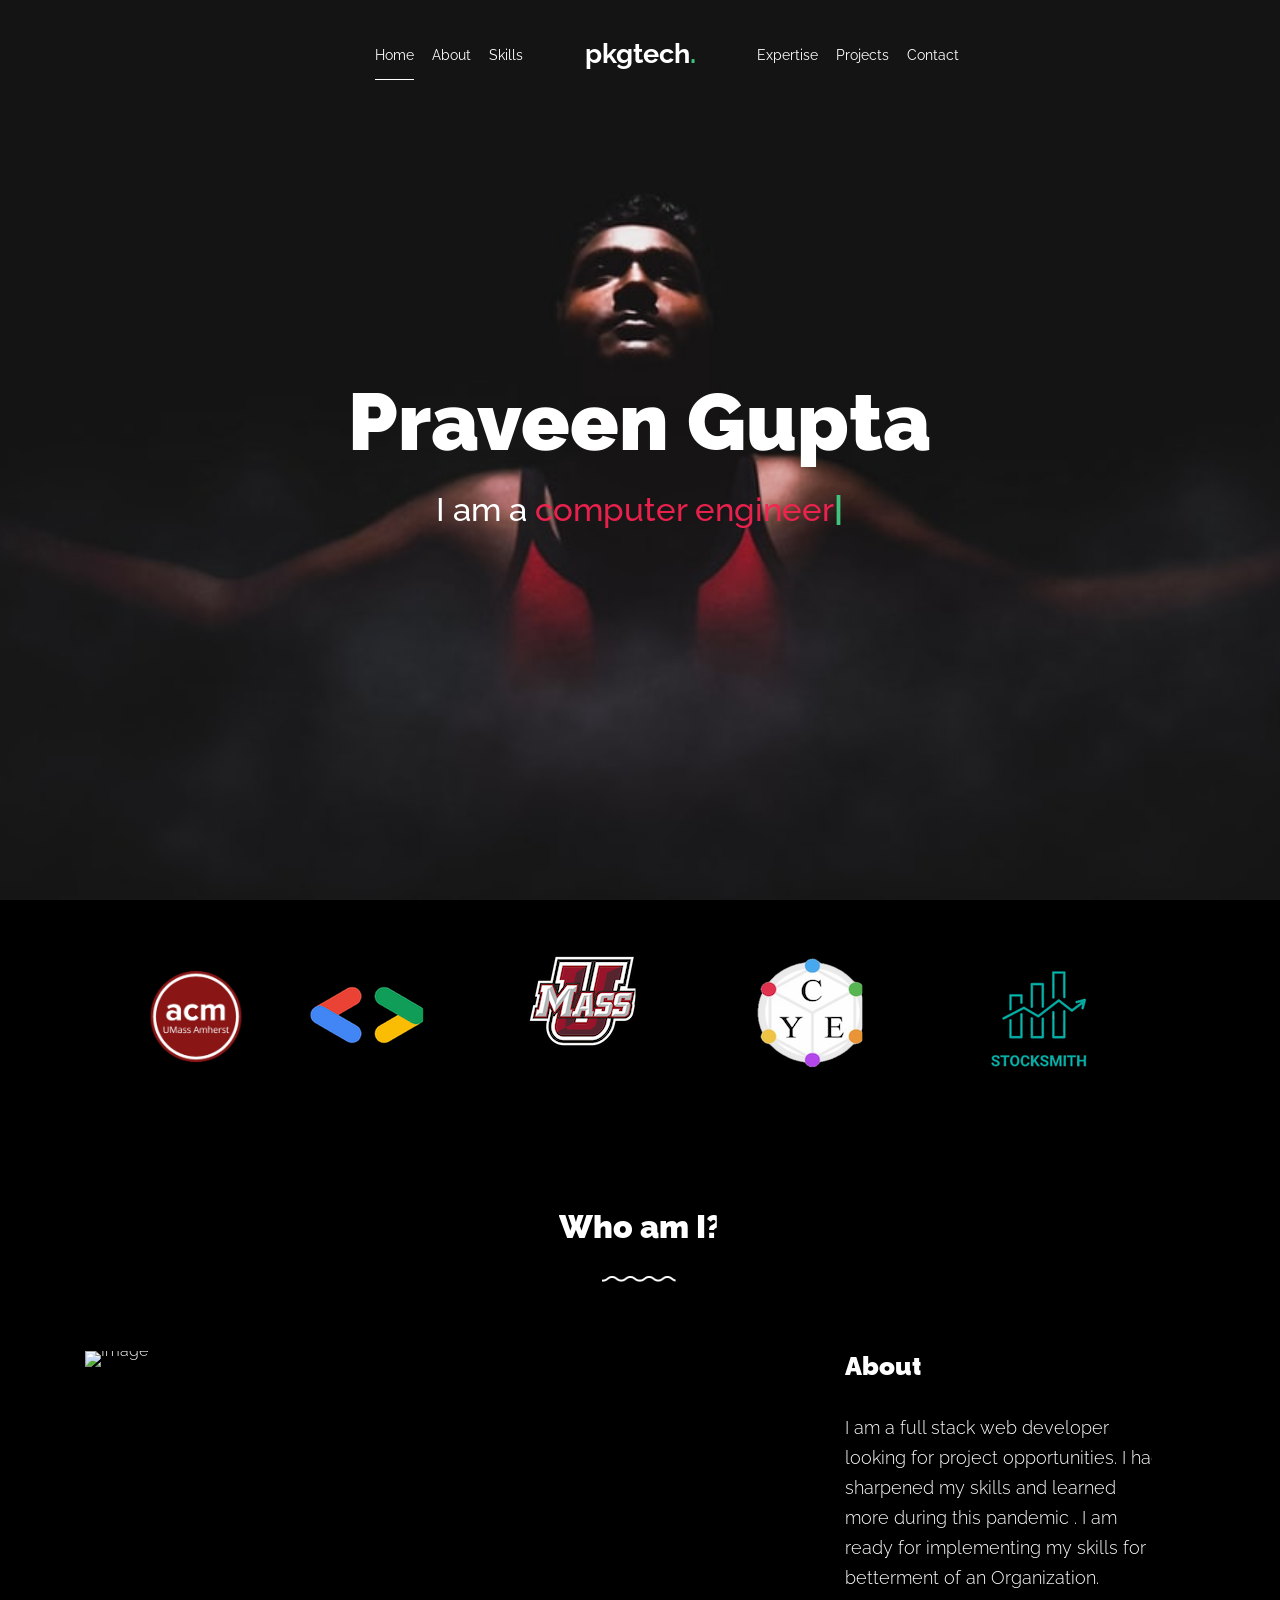
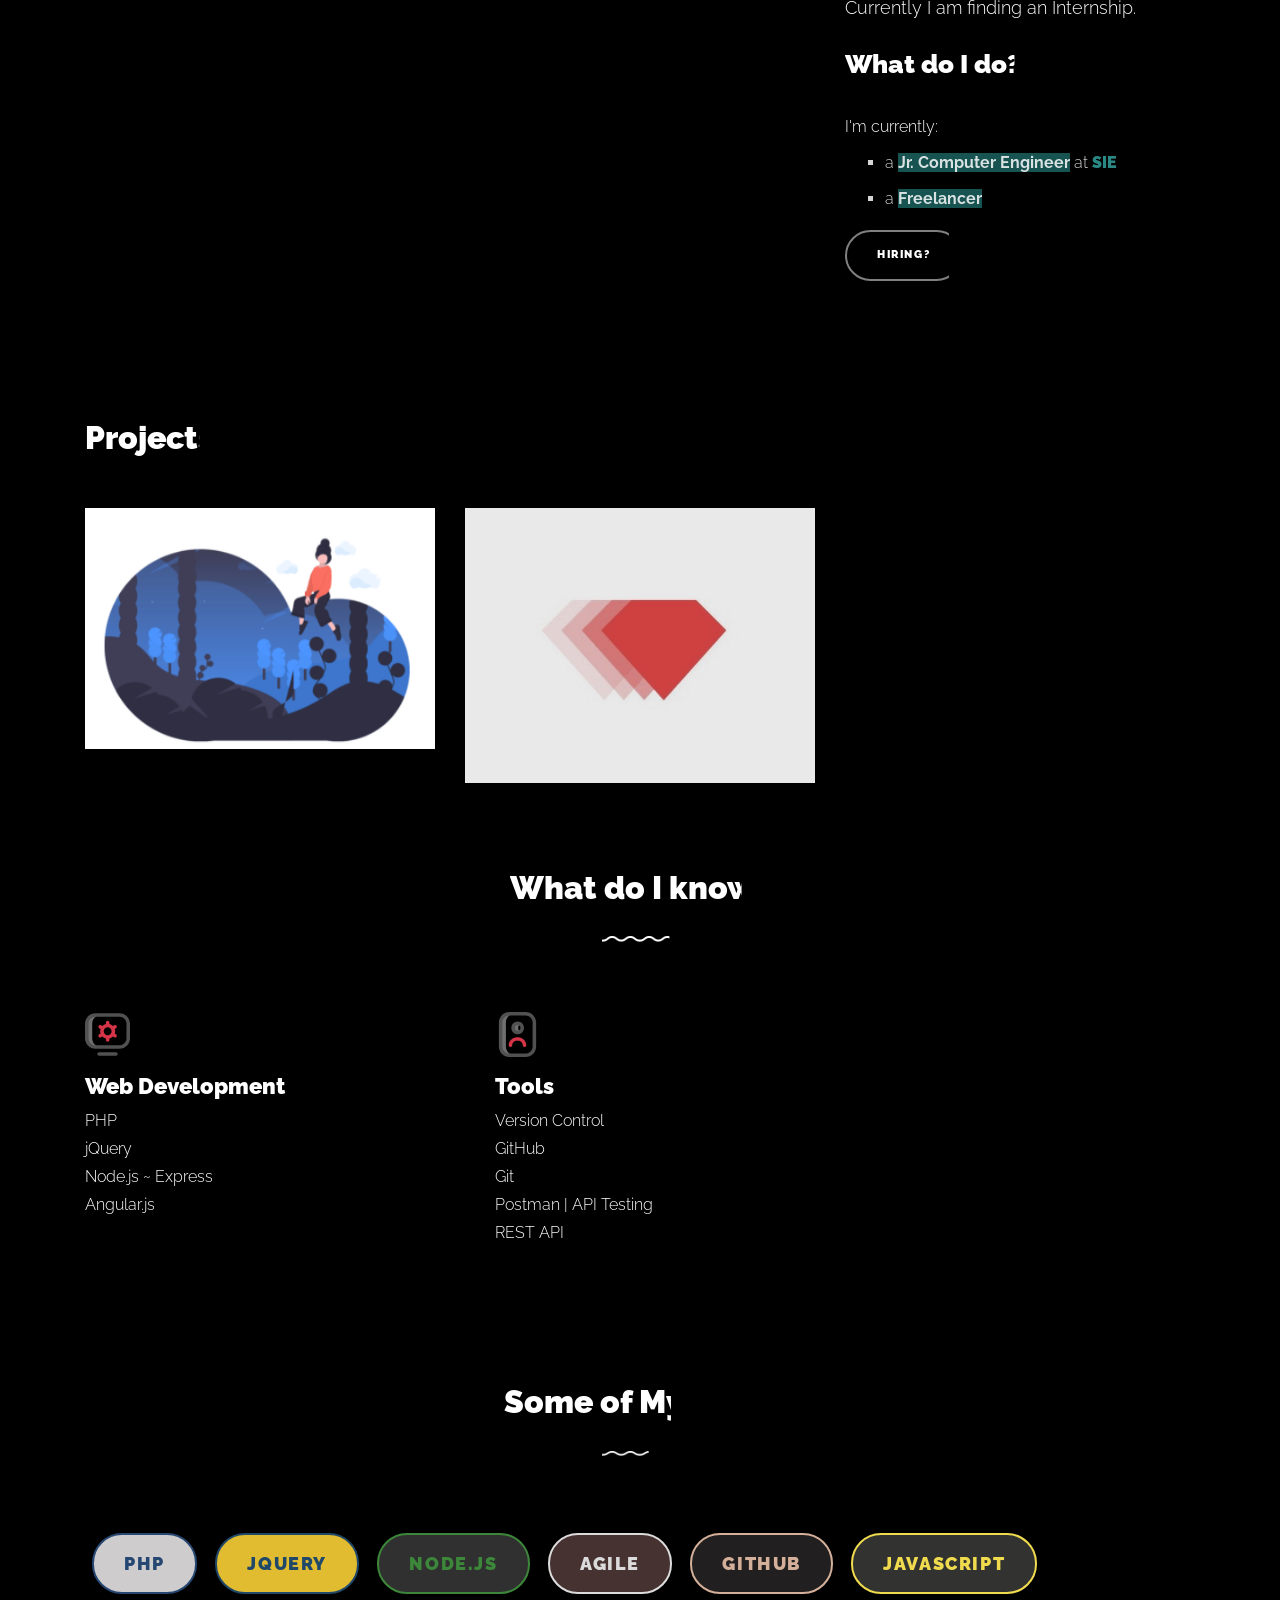
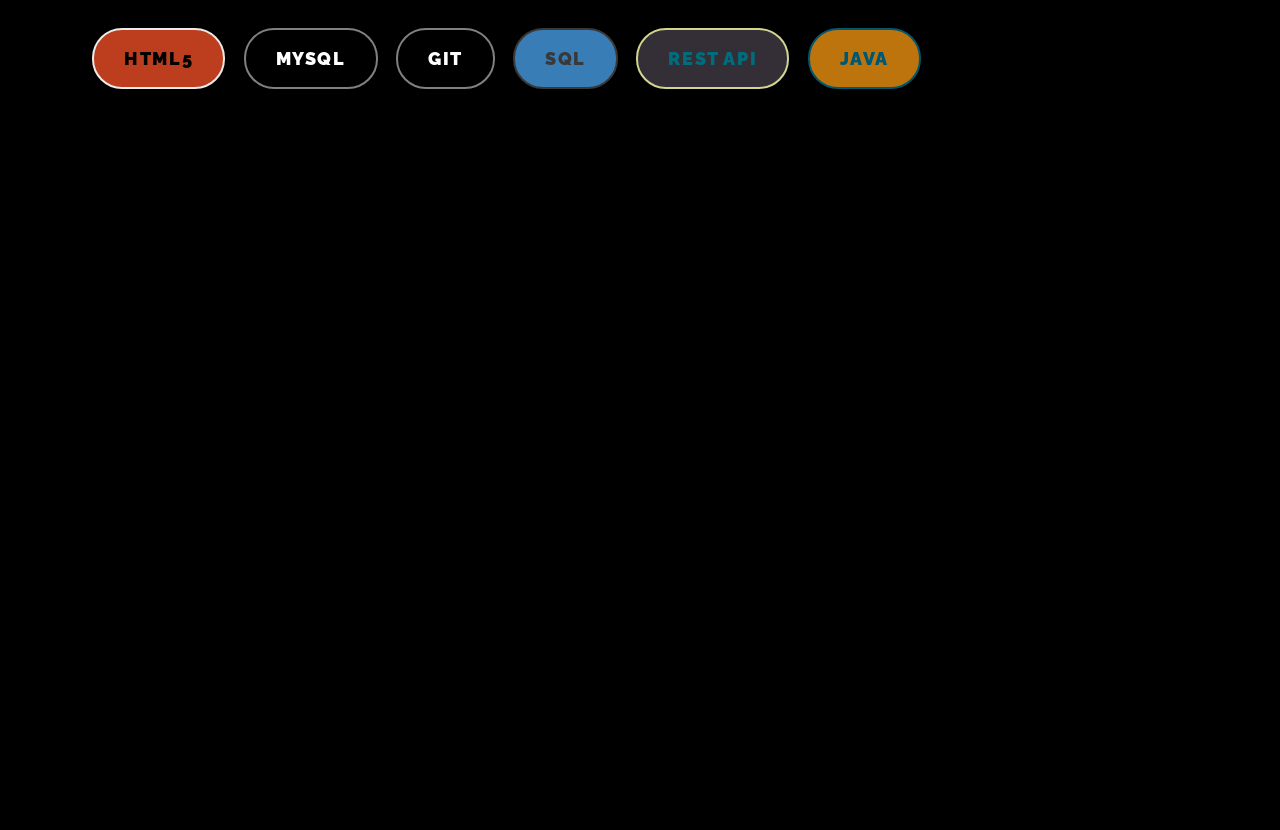
==== commit bfef3dff: "Add files via upload upate index, add 2 projects page" ====
--- a/index.html
+++ b/index.html
@@ -72,7 +72,7 @@
             <div class="col-md-5 text-right text-lg-left">
               <ul class="site-nav-ul js-clone-nav text-left d-none d-lg-inline-block">
                 <li><a href="#expertise-section" class="nav-link">Expertise</a></li>
-                <li><a href="#skills-section" class="nav-link">Projects</a></li>
+                <li><a href="#projects-section" class="nav-link">Projects</a></li>
                 <li><a href="#contact-section" class="nav-link">Contact</a></li>
               </ul>
 
@@ -91,7 +91,7 @@
       </nav>
       <!-- END nav -->
 
-      <div class="cover-v1 jarallax" style="background-image: url('images/cover_bg_2.png');" id="home-section">
+      <div class="cover-v1 jarallax" style="background-image: url('images/bg_img_home.jpg');" id="home-section">
         <div class="container">
           <div class="row align-items-center">
               
@@ -101,19 +101,11 @@
                 <span
                 class="txt-rotate"
                 data-period="2000"
-                data-rotate='[ "software engineer", "visionary", "first gen", "fast learner"]'></span><a class='bold_link span_color' id='cursor'>|</a></h2>
-            </div>
-
-          </div>
-        </div>
-
-
-        <a href="#about-section" class="mouse-wrap smoothscroll">
-          <span class="mouse">
-            <span class="scroll"></span>
-          </span>
-          <span class="mouse-label">Scroll</span>
-        </a>
+                data-rotate='[ "computer engineer", "too dedicated", "fast learner", "visionary", "first gen"]'></span><a class='bold_link span_color' id='cursor'>|</a></h2>
+            </div>
+
+          </div>
+        </div>
 
       </div>
       <!-- END .cover-v1 -->
@@ -155,7 +147,7 @@
           <div class="row mt-5 justify-content-between">
             <div class="col-lg-7 mb-5 mb-lg-0">
               <figure class="dotted-bg gsap-reveal-img ">
-                <img src="images/pic1.jpg" alt="Image" class="img-fluid" style="width: 65%;">
+                <img src="images/pic3.jpg" alt="Image" class="img-fluid" style="width: 65%;">
               </figure>
             </div>
             <div class="col-lg-4 pr-lg-5">
@@ -184,50 +176,43 @@
 
             <div class="align-items-center mb-4 gsap-reveal gsap-reveal-filter">
               <h2 class="mr-auto heading-h2"><span class="gsap-reveal">Projects</span></h2>
-
-              <a href="#" class="text-white js-filter d-inline-block d-lg-none">Filter</a>
-              
-              <div class="filter-wrap">
-                <div class="filter ml-auto" id="filters">
-                  <a href="#" class="active" data-filter="*">All</a>
-                  <a href="#" data-filter=".rails">Ruby on Rails</a>
-                  <a href="#" data-filter=".js">Javascript</a>
-                  <a href="#" data-filter=".python">Python</a>
-                  <a href="#" data-filter=".work">Work</a>
-                  <a href="#" data-filter=".community">Community</a>
-                </div>
-              </div>
-            </div>
-
-
-            
+            </div>
+
+            <!-- Project 1 -->
             <div id="posts" class="row gutter-isotope-item">
               <div class="item web rails js community col-sm-6 col-md-6 col-lg-4 isotope-mb-2">
-                <a href="project-matching.html" class="portfolio-item ajax-load-page isotope-item" data-id="1">
+                <a href="File-Parcel.html" class="portfolio-item ajax-load-page isotope-item" data-id="1">
                     <div class="overlay">
                       <span class="wrap-icon icon-link2"></span>
                       <div class="portfolio-item-content">
-                        <h3>Project Matching</h3>
-                        <p>rails, node.js, core maintainer</p>
+                        <h3>File Parcel</h3>
+                        <p>Node.js, Progressive Web Apps, WebSockets, Frontend</p>
                       </div>
                     </div>
                     <img src="images/project-matching.jpg" class="lazyload  img-fluid" alt="Images" />
                   </a>
               </div>
-              <div class="item python work col-sm-6 col-md-6 col-lg-4 isotope-mb-2 ">
-                <a href="insite.html" class="portfolio-item ajax-load-page item-portrait isotope-item gsap-reveal-img" data-id="3">
+
+              
+            <!-- Project 2 -->
+            <div id="posts" class="row gutter-isotope-item">
+              <div class="item web rails js community col-sm-6 col-md-6 col-lg-4 isotope-mb-2">
+                <a href="Laundry-Kart.html" class="portfolio-item ajax-load-page isotope-item" data-id="1">
                     <div class="overlay">
                       <span class="wrap-icon icon-link2"></span>
                       <div class="portfolio-item-content">
-                        <h3>INSITE Data Server</h3>
-                        <p>CYE, python, backend, ORM, REST, AWS</p>
+                        <h3>Laundry Kart</h3>
+                        <p>PHP, jQuery, Frontend, MySQL</p>
                       </div>
                     </div>
-                    <img src="images/insite_tile_logo.jpg" class="lazyload  img-fluid" alt="Images" />
+                    <img src="images/project-matching_.jpg" class="lazyload  img-fluid" alt="Images" />
                   </a>
               </div>
 
-              <div class="item web js community branding col-sm-6 col-md-6 col-lg-4 isotope-mb-2">
+            
+
+            <!-- Project 3 hidden -->
+              <div class="item web js community branding col-sm-6 col-md-6 col-lg-4 isotope-mb-2" style="display: none;">
                 <a href="dequarantine.html" class="portfolio-item ajax-load-page item-portrait isotope-item" data-id="2">
                     <div class="overlay">
                       <span class="wrap-icon icon-link2"></span>
@@ -240,86 +225,6 @@
                   </a>
               </div>
 
-              <div class="item python col-sm-6 col-md-6 col-lg-4 isotope-mb-2">
-
-                <a href="stocksmith.html" class="portfolio-item isotope-item gsap-reveal-img">
-                    <div class="overlay">
-                      <span class="wrap-icon icon-link2"></span>
-                      <div class="portfolio-item-content">
-                        <h3>Stocksmith</h3>
-                        <p>founder~startup, machine learning, nlp, python</p>
-                      </div>
-                    </div>
-                    <img src="images/stocksmith_tile_logo.jpg" class="lazyload  img-fluid" alt="Images" />
-                  </a>
-
-              </div>
-
-              <div class="item js col-sm-6 col-md-6 col-lg-4 isotope-mb-2">
-                <a href="memories.html" class="portfolio-item isotope-item">
-                    <div class="overlay">
-                      <span class="wrap-icon icon-link2"></span>
-                      <div class="portfolio-item-content">
-                        <h3>Memories</h3>
-                        <p>social network, node, react, firebase</p>
-                      </div>
-                    </div>
-                    <img src="images/memories_logo.jpg" class="lazyload  img-fluid" alt="Images" />
-                  </a>
-              </div>
-
-              <div class="item community col-sm-6 col-md-6 col-lg-4 isotope-mb-2">
-                <a href="acm.html" class="portfolio-item isotope-item gsap-reveal-img ajax-load-page" data-id="4">
-                    <div class="overlay">
-                      <span class="wrap-icon icon-link2"></span>
-                      <div class="portfolio-item-content">
-                        <h3>UMass ACM</h3>
-                        <p>vice chair, leadership</p>
-                      </div>
-                    </div>
-                    <img src="images/acm_tile.jpg" class="lazyload  img-fluid" alt="Images" />
-                  </a>
-              </div>
-
-              <div class="item rails col-sm-6 col-md-6 col-lg-4 isotope-mb-2">
-                <a href="personal-blog.html" class="portfolio-item item-portrait isotope-item">
-                    <div class="overlay">
-                      <span class="wrap-icon icon-link2"></span>
-                      <div class="portfolio-item-content">
-                        <h3>Saak's Journal</h3>
-                        <p>rails, journal</p>
-                      </div>
-                    </div>
-                    <img src="images/journal_tile_logo.jpg" class="lazyload  img-fluid" alt="Images" />
-                  </a>
-              </div>
-
-              <div class="item python col-sm-6 col-md-6 col-lg-4 isotope-mb-2">
-                <a href="sahayak.html" class="portfolio-item isotope-item gsap-reveal-img">
-                    <div class="overlay">
-                      <span class="wrap-icon icon-link2"></span>
-                      <div class="portfolio-item-content">
-                        <h3>Sahayak</h3>
-                        <p>voice assistant, python</p>
-                      </div>
-                    </div>
-                    <img src="images/sahayak_logo.jpg" class="lazyload  img-fluid" alt="Images" />
-                  </a>
-              </div>
-
-              <div class="item web js illustration col-sm-6 col-md-6 col-lg-4 isotope-mb-2">
-                <a href="saakshaat-completes.html" class="portfolio-item isotope-item">
-                    <div class="overlay">
-                      <span class="wrap-icon icon-link2"></span>
-                      <div class="portfolio-item-content">
-                        <h3>Saakshaat Completes</h3>
-                        <p>todo list, javascript</p>
-                      </div>
-                    </div>
-                    <img src="images/saakshaat-completes-tile.jpg" class="lazyload  img-fluid" alt="Images" />
-                  </a>
-              </div>
-
             </div>
             
           </div>
@@ -343,7 +248,7 @@
                   <img src="images/svg/001-options.svg" alt="Image" width="45">
                 </div>
                 <h3>Web Development</h3>
-                PHP<br>jQuery<br>Node.js ~ Express<br>Angular.js<br>REST API
+                PHP<br>jQuery<br>Node.js ~ Express<br>Angular.js
               </div> 
             </div>
             <div class="col-md-6 col-lg-4 mb-4">
@@ -352,7 +257,7 @@
                   <img src="images/svg/003-contact-book.svg" alt="Image" class="img-fluid" width="45">
                 </div>
                 <h3>Tools</h3>
-                Version Control<br>GitHub<br>Git<br>Postman | API Testing
+                Version Control<br>GitHub<br>Git<br>Postman | API Testing<br>REST API
               </div> 
             </div>
           </div>
@@ -368,7 +273,7 @@
 
 
       <a class="skill btn btn-outline-pill btn-custom-light" id='cpp'>php</a>
-      <a class="skill btn btn-outline-pill btn-custom-light" id='python'>Python</a>
+      <a class="skill btn btn-outline-pill btn-custom-light" id='python'>jQuery</a>
       <a class="skill btn btn-outline-pill btn-custom-light" id='node'>Node.js</a>
       <a class="skill btn btn-outline-pill btn-custom-light" id='agile'>Agile</a>
       <a class="skill btn btn-outline-pill btn-custom-light" id='github'>Github</a>
@@ -381,7 +286,6 @@
       <a class="skill btn btn-outline-pill btn-custom-light" id='java'>Java</a>
       <div class="unslate_co--section" id="contact-section">
             </div>
-            <!-- <img src="https://github-readme-stats.vercel.app/api?username=saakshaat&count_private=true&show_icons=true&theme=dracula" width="70%"/> -->
             <div class="col-md-4">
               <div class="contact-info-v1">
                 <div class="gsap-reveal d-block">
@@ -411,13 +315,13 @@
               <li><a href="https://www.linkedin.com/in/praveen19/">LinkedIn</a></li>
               <li><a href="https://www.github.com/pkgtech/">Github</a></li>
               <li><a href="mailto:praveengupta949@gmail.com">Mail</a></li>
-              <li><a href="https://www.facebook.com/pkgtech/">Instagram</a></li>
+              <li><a href="https://www.instagram.com/pkgtech/">Instagram</a></li>
             </ul>
             <br>
             <span
                 class="footer-typewriter"
                 data-period="2000"
-                data-rotate='["Made with <3 by Praveen", "I can speak 5 different languages", "3 of which are native", "Coding is my favorite passion", "Gaming is my favorite hobby", "Boom. Baam.", "Let`s go."]'>.</span>
+                data-rotate='["Made with <3 by Praveen", "I can speak 5 different languages", "3 of which are native", "Coding is my favorite passion", "Gaming is my favorite hobby"]'>.</span>
             <br><br>
             <div id='limmy'>
             <p class="site-copyright">
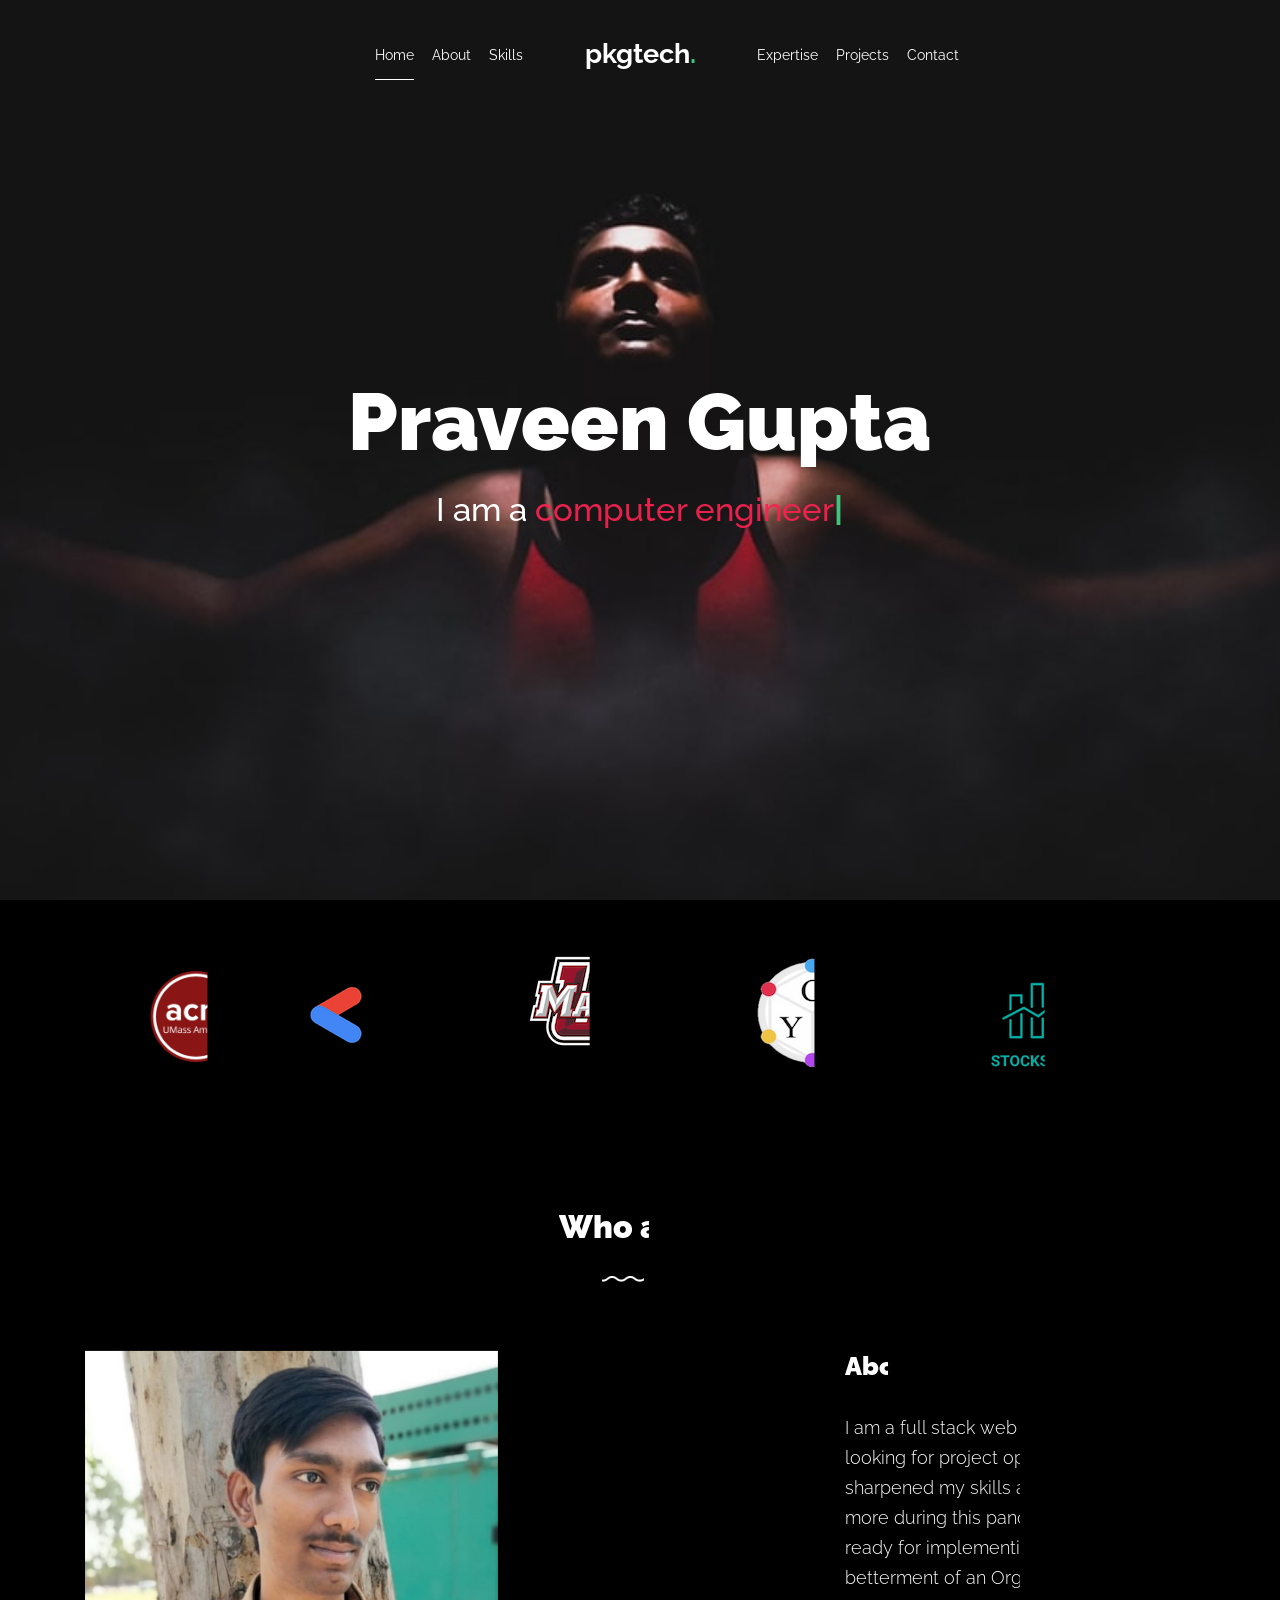
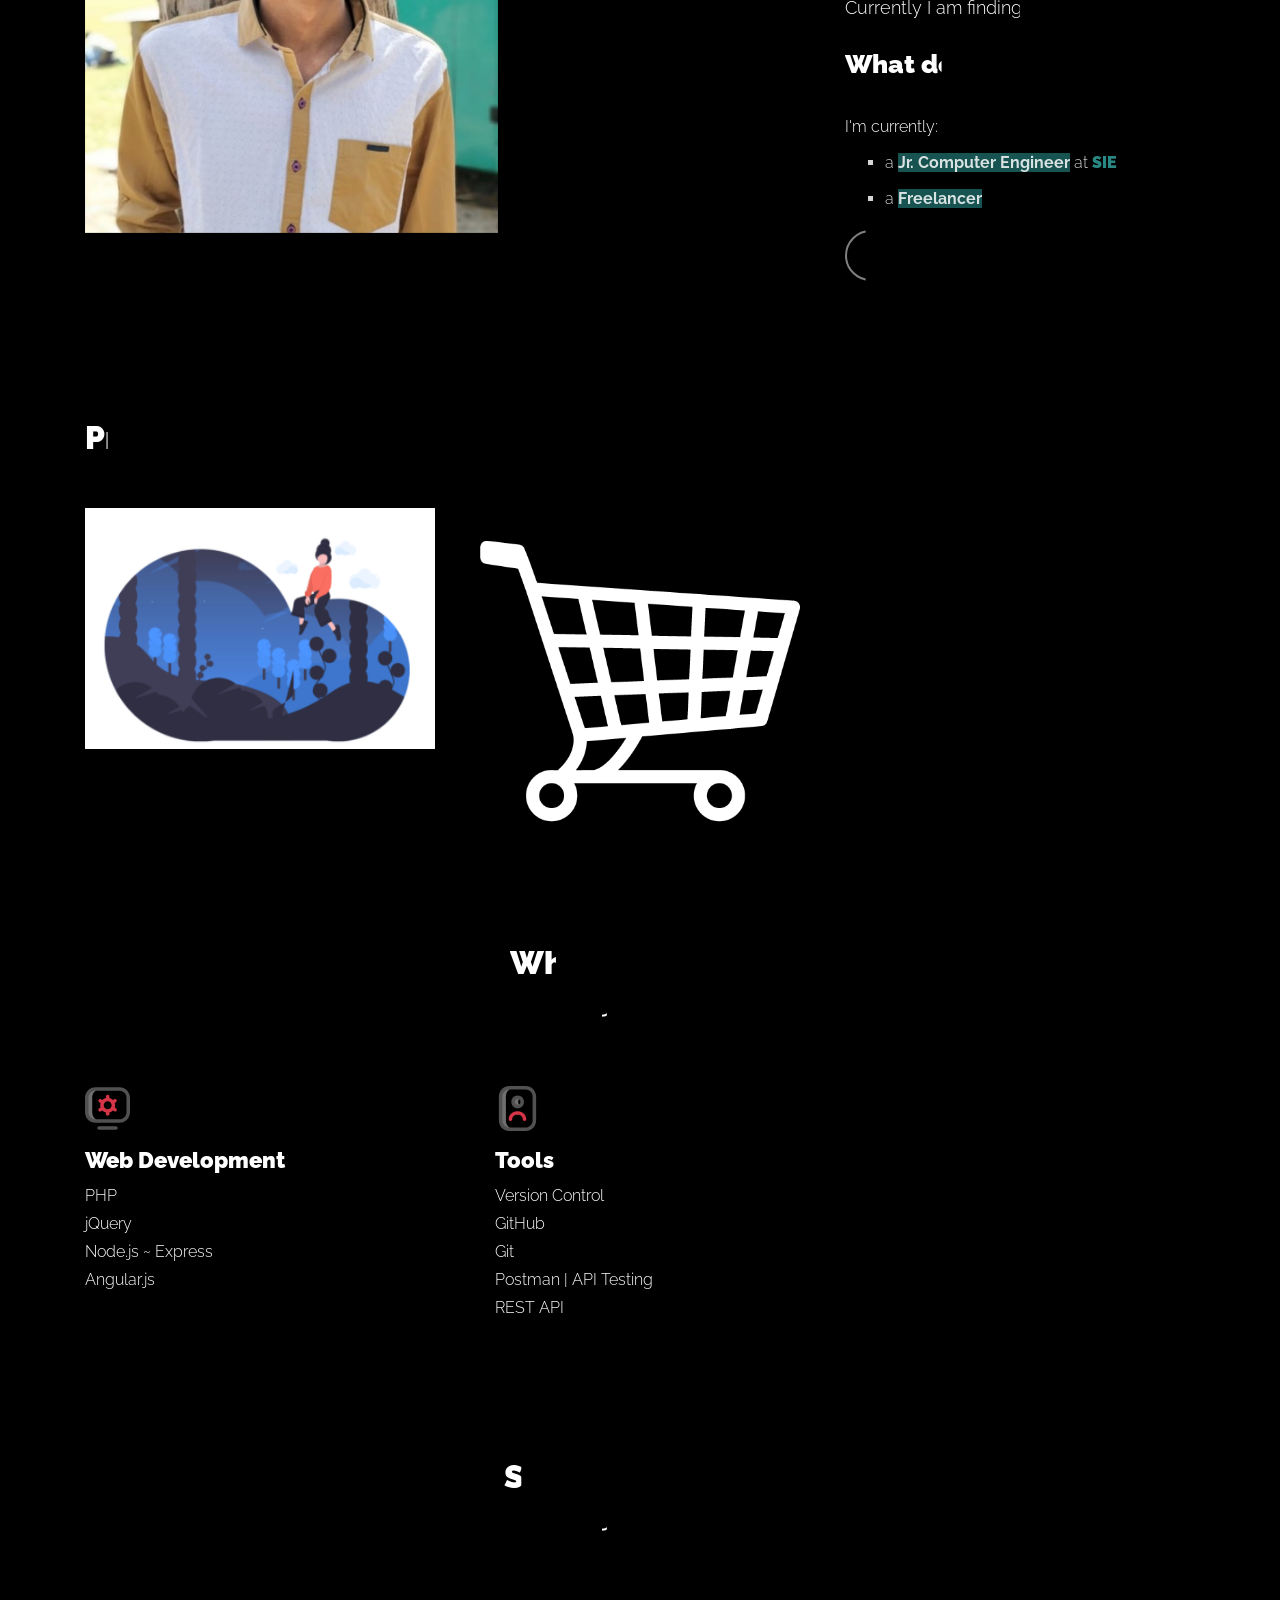
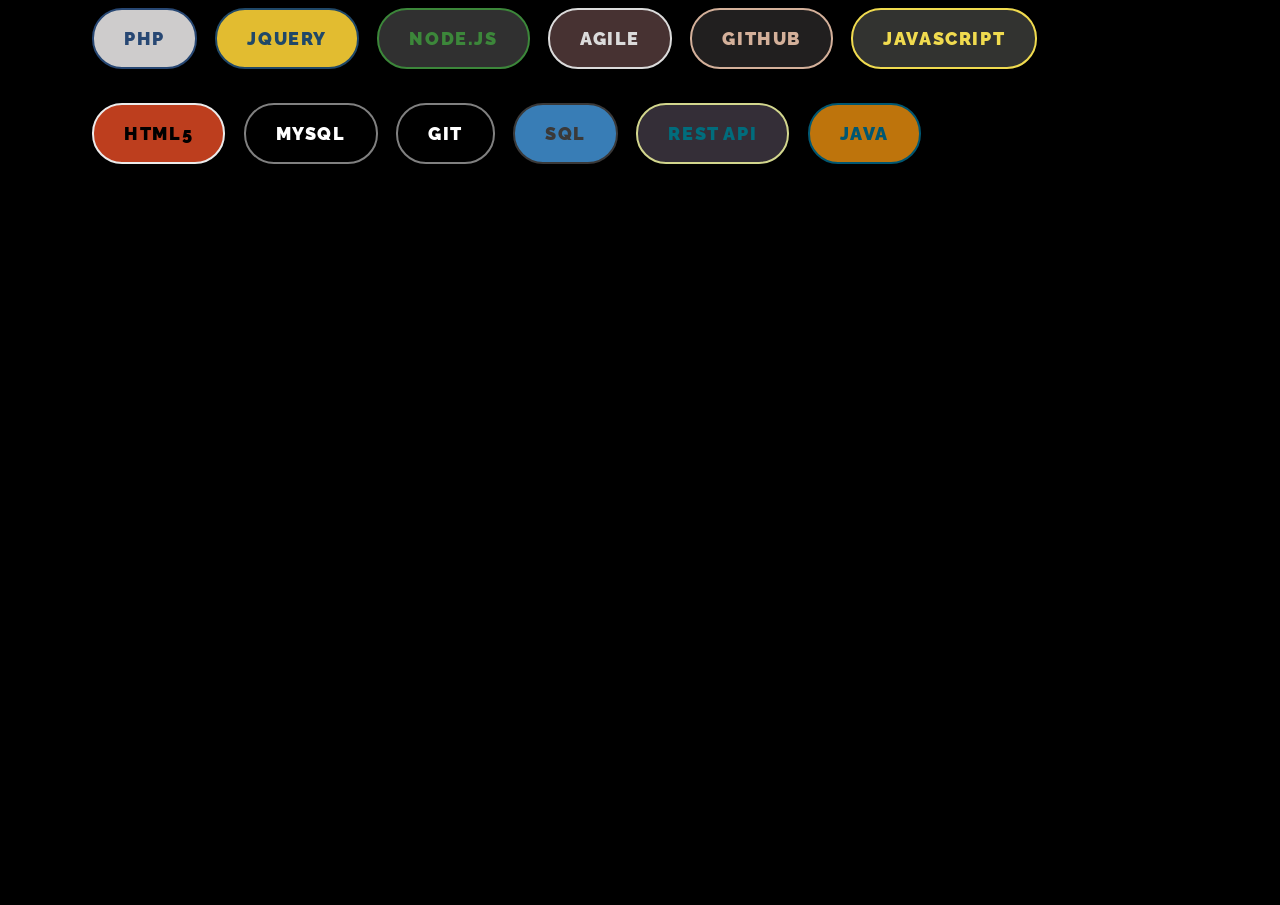
==== commit 8392402c: "chnges change in laundrykart.html and project section" ====
--- a/index.html
+++ b/index.html
@@ -181,7 +181,7 @@
             <!-- Project 1 -->
             <div id="posts" class="row gutter-isotope-item">
               <div class="item web rails js community col-sm-6 col-md-6 col-lg-4 isotope-mb-2">
-                <a href="File-Parcel.html" class="portfolio-item ajax-load-page isotope-item" data-id="1">
+                <a href="fileparcel.html" class="portfolio-item ajax-load-page isotope-item" data-id="1">
                     <div class="overlay">
                       <span class="wrap-icon icon-link2"></span>
                       <div class="portfolio-item-content">
@@ -197,7 +197,7 @@
             <!-- Project 2 -->
             <div id="posts" class="row gutter-isotope-item">
               <div class="item web rails js community col-sm-6 col-md-6 col-lg-4 isotope-mb-2">
-                <a href="Laundry-Kart.html" class="portfolio-item ajax-load-page isotope-item" data-id="1">
+                <a href="laundrykart.html" class="portfolio-item ajax-load-page isotope-item" data-id="1">
                     <div class="overlay">
                       <span class="wrap-icon icon-link2"></span>
                       <div class="portfolio-item-content">
@@ -205,7 +205,7 @@
                         <p>PHP, jQuery, Frontend, MySQL</p>
                       </div>
                     </div>
-                    <img src="images/project-matching_.jpg" class="lazyload  img-fluid" alt="Images" />
+                    <img src="images/cart_icon.png" class="lazyload  img-fluid" alt="Images" />
                   </a>
               </div>
 
